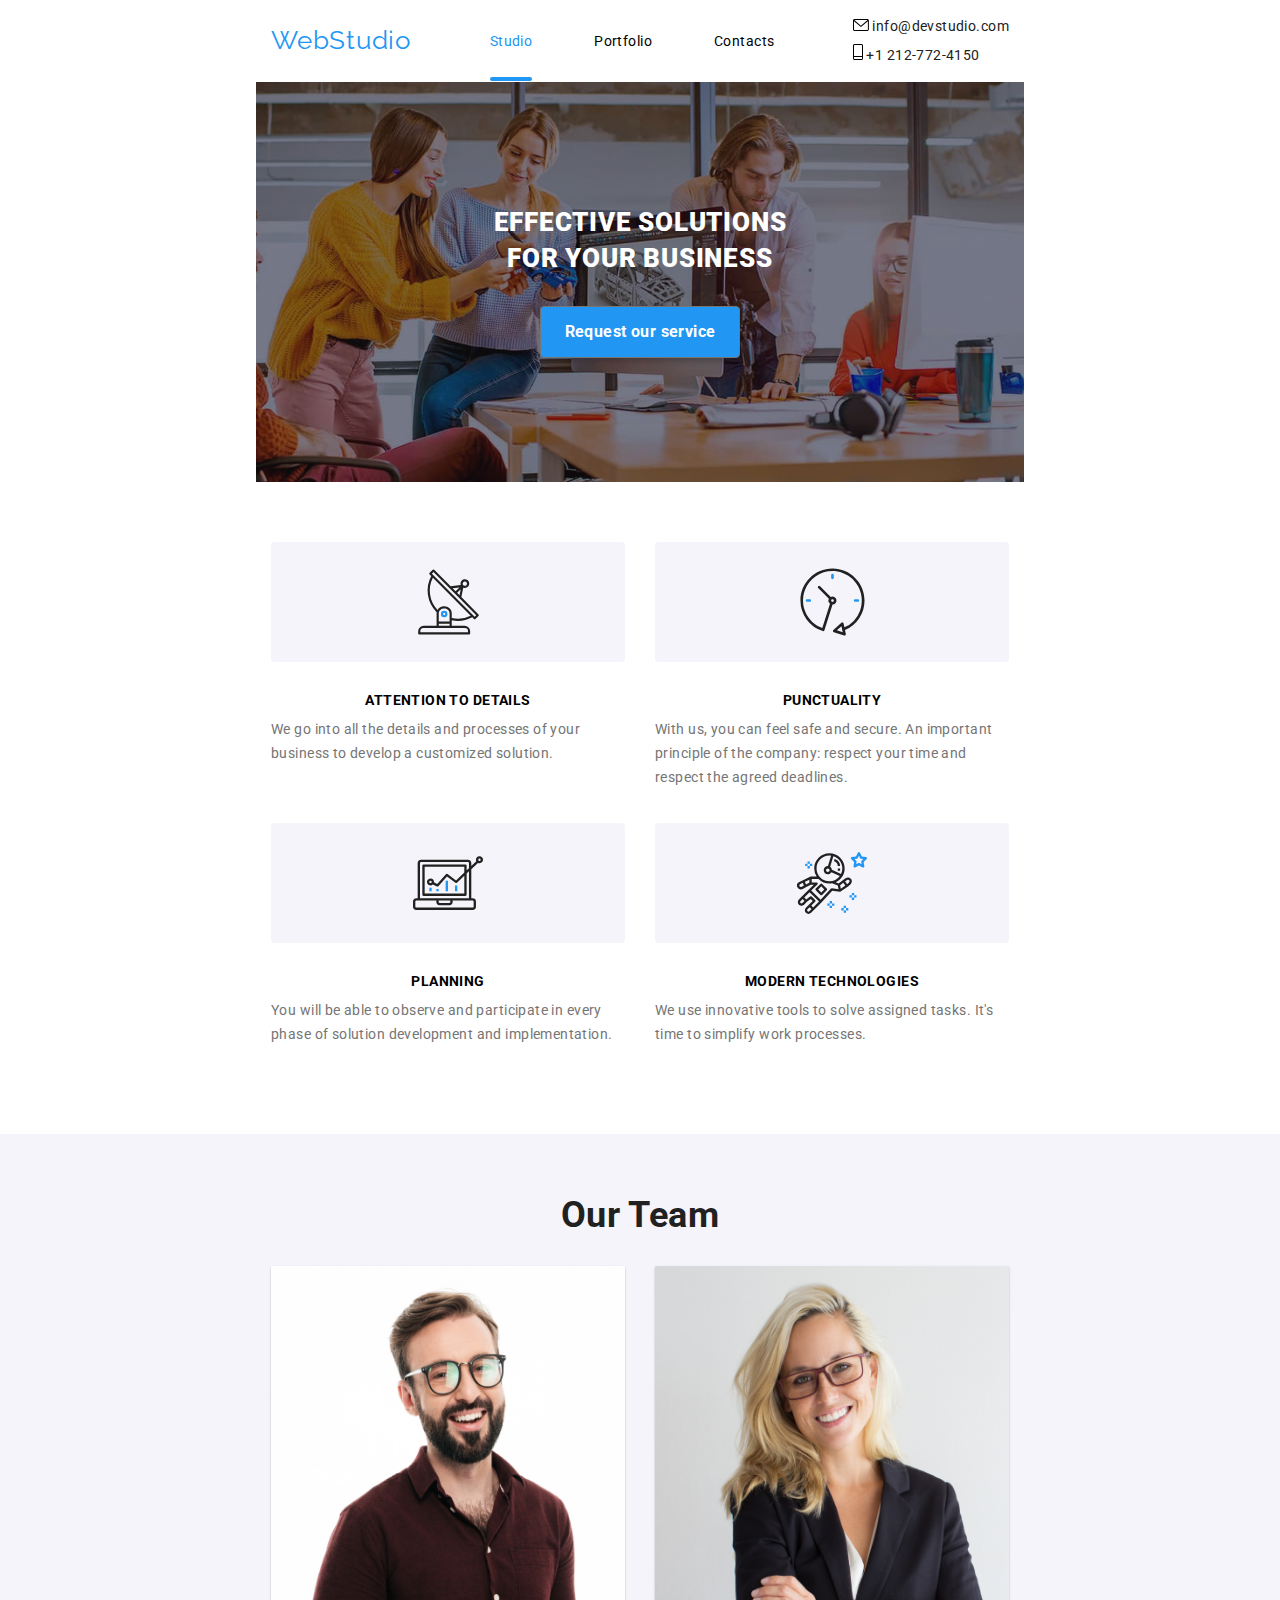
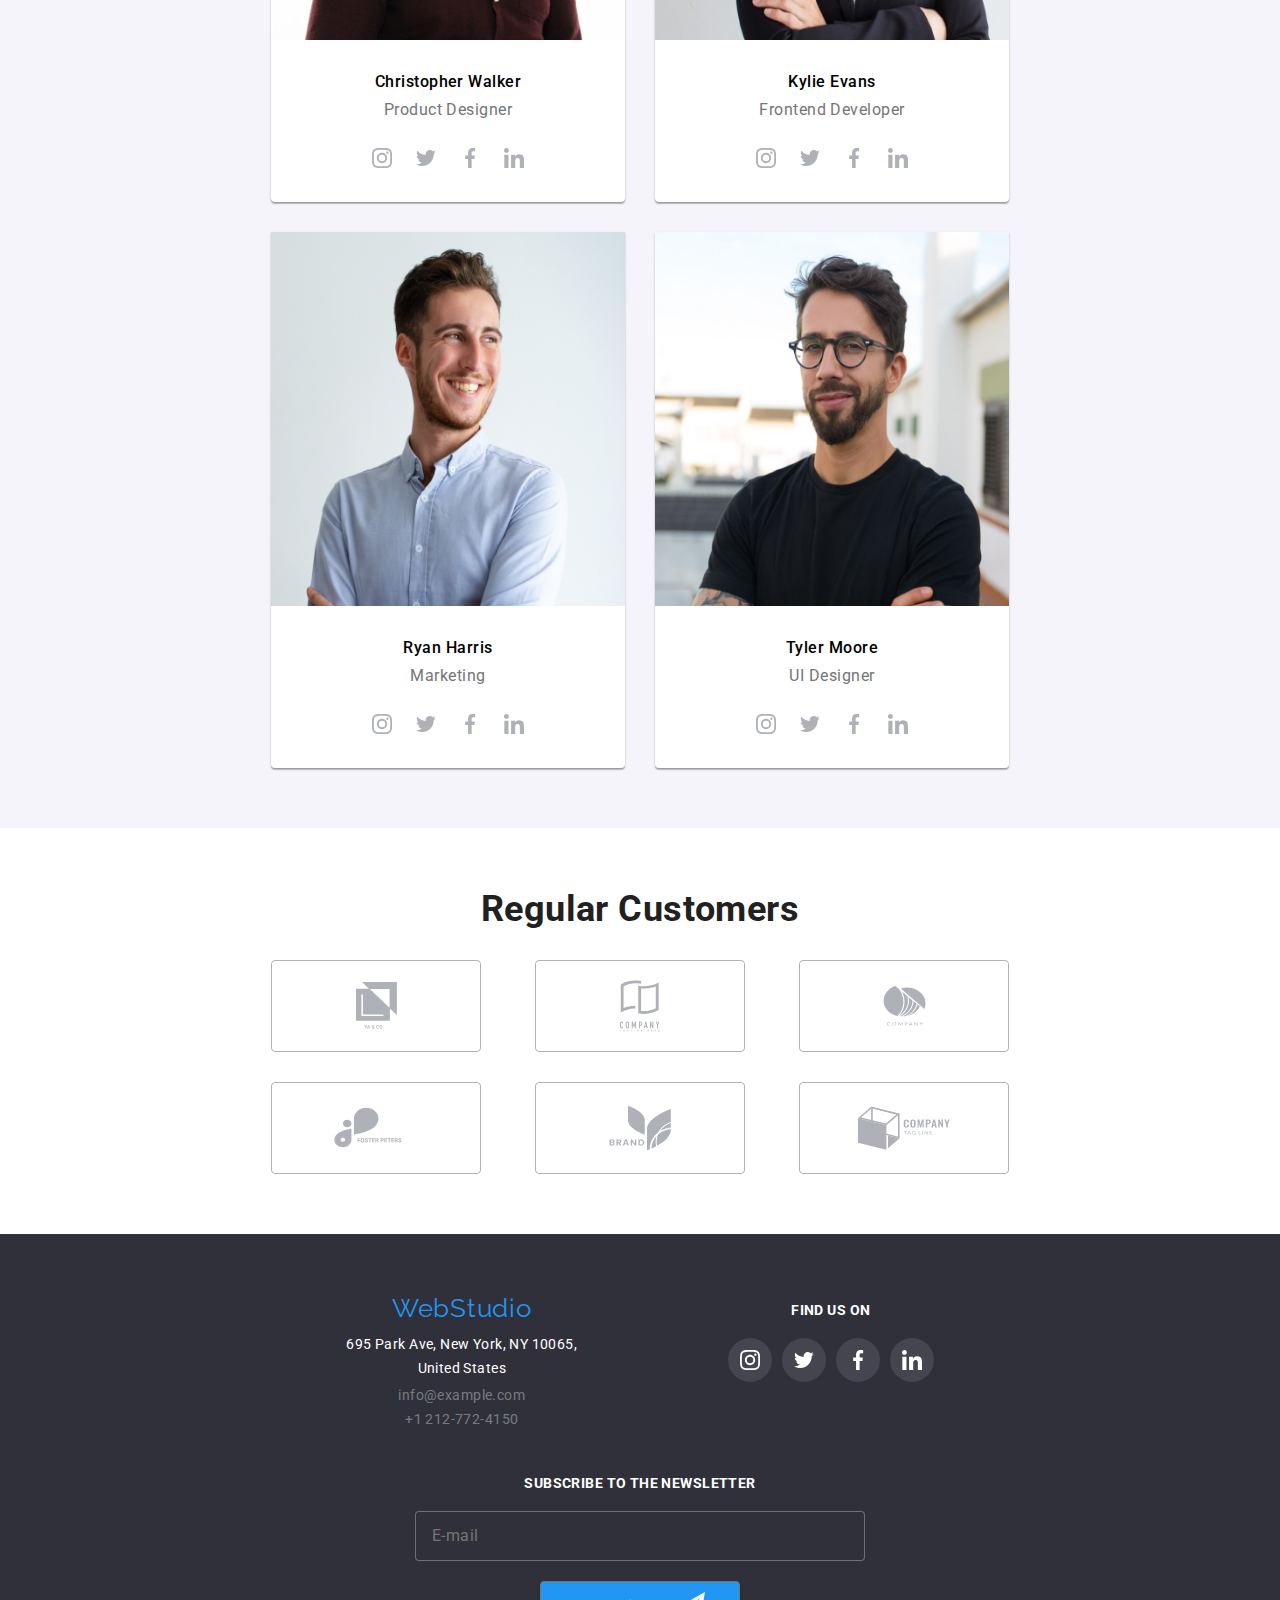
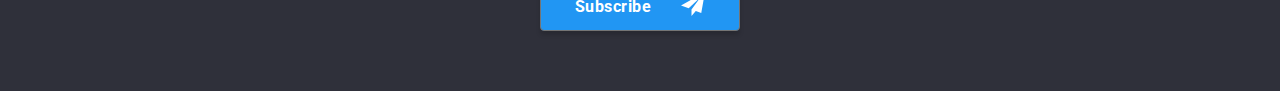
==== index.html @ 00c6bbb5 "logo fixing" ====
<!DOCTYPE html>
<html lang="en">
  <head>
    <meta charset="UTF-8" />
    <meta http-equiv="X-UA-Compatible" content="IE=edge" />
    <meta name="viewport" content="width=device-width, initial-scale=1.0" />
    <link rel="preconnect" href="https://fonts.googleapis.com" />
    <link rel="preconnect" href="https://fonts.gstatic.com" crossorigin />
    <link
      href="https://fonts.googleapis.com/css2?family=Raleway:wght@700&family=Roboto:wght@400;500;700;900&display=swap"
      rel="stylesheet"
    />
    <link rel="stylesheet" href="./css/main.min.css" />
    <title>WebStudio Layout</title>
  </head>
  <body>
    <header class="container">
      <nav class="nav">
        <a href="#" class="logo nav__logo">WebStudio</a>
        <ul class="nav__list">
          <li class="nav__item">
            <a href="" class="active nav__link">Studio</a>
          </li>
          <li class="nav__item">
            <a href="./portfolio.html" class="active-hrv nav__link"
              >Portfolio</a
            >
          </li>
          <li class="nav__item">
            <a href="" class="active-hrv nav__link">Contacts</a>
          </li>
        </ul>
        <ul class="nav__contacts">
          <li class="contacts__nav__item">
            <a class="nav__email-icon" href="mailto:info@devstudio.com">
              <svg class="icons-list" width="16" height="12">
                <use
                  href="./images/icons-sprite/icons-sprite.svg#envelope-icon"
                ></use>
              </svg>
              info@devstudio.com</a
            >
          </li>
          <li class="contacts__nav__item">
            <a class="nav__mobile-icon" href="tel:+1 212-772-4150">
              <svg class="icons-list" width="10" height="16">
                <use
                  href="./images/icons-sprite/icons-sprite.svg#mobile-icon"
                ></use>
              </svg>
              +1 212-772-4150</a
            >
          </li>
        </ul>
      </nav>
    </header>
    <main>
      <section class="hero">
        <div class="container">
          <h1 class="hero__title">EFFECTIVE SOLUTIONS FOR YOUR BUSINESS</h1>
          <button href="" class="button hero__button" data-open-modal-window>
            Request our service
          </button>
          <div class="backdrop is-hidden" data-backdrop>
            <div class="modal-window">
              <button class="closing-button" data-close-modal-window>
                <svg class="closing-icon">
                  <use
                    href="./images/icons-sprite/icons-sprite.svg#closing-icon"
                  ></use>
                </svg>
              </button>
              <form class="request-form">
                <h2 class="request-form__title">
                  Leave your information and we'll call you back
                </h2>
                <label for="" class="field-form">
                  <input
                    class="field-form__input"
                    type="text"
                    placeholder=" "
                  />
                  <span class="field-form__text">Name</span>
                  <svg class="field-form__icon name__form-icon">
                    <use
                      href="./images/icons-sprite/icons-sprite.svg#name-form-icon"
                    ></use>
                  </svg>
                </label>
                <label for="tel" class="field-form">
                  <input class="field-form__input" type="tel" placeholder=" " />
                  <span class="field-form__text">Telephone</span>
                  <svg class="field-form__icon phone__form-icon">
                    <use
                      href="./images/icons-sprite/icons-sprite.svg#phone-form-icon"
                    ></use>
                  </svg>
                </label>
                <label for="email" class="field-form">
                  <input
                    class="field-form__input"
                    type="email"
                    id="email"
                    placeholder=" "
                  />
                  <span class="field-form__text">E-mail</span>
                  <svg class="field-form__icon email__form-icon">
                    <use
                      href="./images/icons-sprite/icons-sprite.svg#email-form-icon"
                    ></use>
                  </svg>
                </label>
                <div class="field-form__textarea-block">
                  <label for="comments" class="field-form__text-comments"
                    >Comments</label
                  >
                  <textarea
                    class="field-form__textarea"
                    name="comments"
                    id="comments"
                    cols="30"
                    rows="8"
                    placeholder="Enter the text"
                  ></textarea>
                </div>

                <label for="agree-check" class="field-form flex-form">
                  <input
                    class="checkbox-form"
                    type="checkbox"
                    name="agree-check"
                    id="agree-check"
                  />
                  <span class="check__form-icon"></span>
                  <span class="checkbox-form__text"
                    >I agree with the newsletter and accept the Terms and
                    Conditions</span
                  >
                </label>
                <button type="submit" class="button button__d-block">
                  Send
                </button>
              </form>
            </div>
          </div>
        </div>
      </section>

      <!-- SOFT SKILLS SECTION -->

      <section class="container">
        <ul class="soft-skills-section">
          <li class="soft-skills__list-item">
            <div class="soft-skills__icons-div">
              <svg class="soft-skills__icons-list" width="65" height="70">
                <use
                  href="./images/icons-sprite/icons-sprite.svg#attention-to-details-icon"
                ></use>
              </svg>
            </div>
            <h2 class="soft-skills__title">ATTENTION TO DETAILS</h2>
            <p class="soft-skills__text">
              We go into all the details and processes of your business to
              develop a customized solution.
            </p>
          </li>
          <li class="soft-skills__list-item">
            <div class="soft-skills__icons-div">
              <svg class="soft-skills__icons-list" width="67" height="70">
                <use
                  href="./images/icons-sprite/icons-sprite.svg#punctuality-icon"
                ></use>
              </svg>
            </div>
            <h2 class="soft-skills__title">PUNCTUALITY</h2>
            <p class="soft-skills__text">
              With us, you can feel safe and secure. An important principle of
              the company: respect your time and respect the agreed deadlines.
            </p>
          </li>
          <li class="soft-skills__list-item">
            <div class="soft-skills__icons-div">
              <svg class="soft-skills__icons-list" width="70" height="70">
                <use
                  href="./images/icons-sprite/icons-sprite.svg#planning-icon"
                ></use>
              </svg>
            </div>
            <h2 class="soft-skills__title">PLANNING</h2>
            <p class="soft-skills__text">
              You will be able to observe and participate in every phase of
              solution development and implementation.
            </p>
          </li>
          <li class="soft-skills__list-item">
            <div class="soft-skills__icons-div">
              <svg class="soft-skills__icons-list" width="70" height="70">
                <use
                  href="./images/icons-sprite/icons-sprite.svg#modern-technologies-icon"
                ></use>
              </svg>
            </div>
            <h2 class="soft-skills__title">MODERN TECHNOLOGIES</h2>
            <p class="soft-skills__text">
              We use innovative tools to solve assigned tasks. It's time to
              simplify work processes.
            </p>
          </li>
        </ul>
        <h2 class="secondary-title what-we-do__title">What we do</h2>
        <ul class="what-we-do-list">
          <li>
            <div class="what-we-do-list__content">
              <img
                src="./images/what-we-do-1.jpg"
                alt="whatwedo-desktop-apps"
                width="370"
                height="294"
              />
              <p>Desktop Apps</p>
            </div>
          </li>
          <li>
            <div class="what-we-do-list__content">
              <img src="./images/what-we-do-2.jpg" alt="whatwedo-mobile-apps" />
              <p>Mobile Apps</p>
            </div>
          </li>
          <li>
            <div class="what-we-do-list__content">
              <img
                src="./images/what-we-do-3.jpg"
                alt="whatwedo--design-solutions"
              />
              <p>Design Solutions</p>
            </div>
          </li>
        </ul>
      </section>

      <!-- OUR TEAM SECTION  -->

      <section class="our-team">
        <div class="container">
          <h2 class="secondary-title gray-bg our-team__title">Our Team</h2>
          <ul class="our-team__list">
            <li class="our-team__person">
              <img
                class="our-team__img"
                src="./images/photo-1.jpg"
                alt="Product Designer"
                width="260"
                height="270"
              />
              <h2 class="our-team__name">Christopher Walker</h2>
              <p class="our-team__position">Product Designer</p>
              <ul class="team-social__icon-list">
                <li>
                  <a class="team-social__link" href="">
                    <svg class="team-social__icon" width="20" height="20">
                      <use
                        href="./images/icons-sprite/icons-sprite.svg#instagram-1"
                      ></use>
                    </svg>
                  </a>
                </li>
                <li>
                  <a class="team-social__link" href="">
                    <svg class="team-social__icon" width="20" height="20">
                      <use
                        href="./images/icons-sprite/icons-sprite.svg#twitter-1"
                      ></use>
                    </svg>
                  </a>
                </li>
                <li>
                  <a class="team-social__link" href="">
                    <svg class="team-social__icon" width="20" height="20">
                      <use
                        href="./images/icons-sprite/icons-sprite.svg#facebook-1"
                      ></use>
                    </svg>
                  </a>
                </li>
                <li>
                  <a class="team-social__link" href="">
                    <svg class="team-social__icon" width="20" height="20">
                      <use
                        href="./images/icons-sprite/icons-sprite.svg#linkedin-1"
                      ></use>
                    </svg>
                  </a>
                </li>
              </ul>
            </li>
            <li class="our-team__person">
              <img
                class="our-team__img"
                src="./images/photo-2.jpg"
                alt="Frontend Developer"
                width="260"
                height="270"
              />
              <h2 class="our-team__name">Kylie Evans</h2>
              <p class="our-team__position">Frontend Developer</p>
              <ul class="team-social__icon-list">
                <li>
                  <a class="team-social__link" href="">
                    <svg class="team-social__icon" width="20" height="20">
                      <use
                        href="./images/icons-sprite/icons-sprite.svg#instagram-1"
                      ></use>
                    </svg>
                  </a>
                </li>
                <li>
                  <a class="team-social__link" href="">
                    <svg class="team-social__icon" width="20" height="20">
                      <use
                        href="./images/icons-sprite/icons-sprite.svg#twitter-1"
                      ></use>
                    </svg>
                  </a>
                </li>
                <li>
                  <a class="team-social__link" href="">
                    <svg class="team-social__icon" width="20" height="20">
                      <use
                        href="./images/icons-sprite/icons-sprite.svg#facebook-1"
                      ></use>
                    </svg>
                  </a>
                </li>
                <li>
                  <a class="team-social__link" href="">
                    <svg class="team-social__icon" width="20" height="20">
                      <use
                        href="./images/icons-sprite/icons-sprite.svg#linkedin-1"
                      ></use>
                    </svg>
                  </a>
                </li>
              </ul>
            </li>
            <li class="our-team__person">
              <img
                class="our-team__img"
                src="./images/photo-3.jpg"
                alt="Marketing"
                width="260"
                height="270"
              />
              <h2 class="our-team__name">Ryan Harris</h2>
              <p class="our-team__position">Marketing</p>
              <ul class="team-social__icon-list">
                <li>
                  <a class="team-social__link" href="">
                    <svg class="team-social__icon" width="20" height="20">
                      <use
                        href="./images/icons-sprite/icons-sprite.svg#instagram-1"
                      ></use>
                    </svg>
                  </a>
                </li>
                <li>
                  <a class="team-social__link" href="">
                    <svg class="team-social__icon" width="20" height="20">
                      <use
                        href="./images/icons-sprite/icons-sprite.svg#twitter-1"
                      ></use>
                    </svg>
                  </a>
                </li>
                <li>
                  <a class="team-social__link" href="">
                    <svg class="team-social__icon" width="20" height="20">
                      <use
                        href="./images/icons-sprite/icons-sprite.svg#facebook-1"
                      ></use>
                    </svg>
                  </a>
                </li>
                <li>
                  <a class="team-social__link" href="">
                    <svg class="team-social__icon" width="20" height="20">
                      <use
                        href="./images/icons-sprite/icons-sprite.svg#linkedin-1"
                      ></use>
                    </svg>
                  </a>
                </li>
              </ul>
            </li>
            <li class="our-team__person">
              <img
                class="our-team__img"
                src="./images/photo-4.jpg"
                alt="UI Designer"
                width="260"
                height="270"
              />
              <h2 class="our-team__name">Tyler Moore</h2>
              <p class="our-team__position">UI Designer</p>
              <ul class="team-social__icon-list">
                <li>
                  <a class="team-social__link" href="">
                    <svg class="team-social__icon" width="20" height="20">
                      <use
                        href="./images/icons-sprite/icons-sprite.svg#instagram-1"
                      ></use>
                    </svg>
                  </a>
                </li>
                <li>
                  <a class="team-social__link" href="">
                    <svg class="team-social__icon" width="20" height="20">
                      <use
                        href="./images/icons-sprite/icons-sprite.svg#twitter-1"
                      ></use>
                    </svg>
                  </a>
                </li>
                <li>
                  <a class="team-social__link" href="">
                    <svg class="team-social__icon" width="20" height="20">
                      <use
                        href="./images/icons-sprite/icons-sprite.svg#facebook-1"
                      ></use>
                    </svg>
                  </a>
                </li>
                <li>
                  <a class="team-social__link" href="">
                    <svg class="team-social__icon" width="20" height="20">
                      <use
                        href="./images/icons-sprite/icons-sprite.svg#linkedin-1"
                      ></use>
                    </svg>
                  </a>
                </li>
              </ul>
            </li>
          </ul>
        </div>
      </section>

      <!-- REGULAR CUSTOMERS/CLIENT SECTION  -->

      <section class="regular-customers">
        <div class="container">
          <h2 class="secondary-title regular-customers__title">
            Regular Customers
          </h2>
          <ul class="regular-customers__list">
            <a class="regular-customers__link" href="">
              <li class="regular-customers__list-item">
                <svg class="regular-customers__icon" width="41" height="47">
                  <use
                    href="./images/icons-sprite/icons-sprite.svg#first-client"
                  ></use>
                </svg>
              </li>
            </a>
            <a class="regular-customers__link" href="">
              <li class="regular-customers__list-item">
                <svg class="regular-customers__icon" width="40" height="52">
                  <use
                    href="./images/icons-sprite/icons-sprite.svg#second-client"
                  ></use>
                </svg>
              </li>
            </a>
            <a class="regular-customers__link" href="">
              <li class="regular-customers__list-item">
                <svg class="regular-customers__icon" width="43" height="41">
                  <use
                    href="./images/icons-sprite/icons-sprite.svg#third-client"
                  ></use>
                </svg>
              </li>
            </a>
            <a class="regular-customers__link" href="">
              <li class="regular-customers__list-item">
                <svg class="regular-customers__icon" width="84" height="41">
                  <use
                    href="./images/icons-sprite/icons-sprite.svg#fourth-client"
                  ></use>
                </svg>
              </li>
            </a>
            <a class="regular-customers__link" href="">
              <li class="regular-customers__list-item">
                <svg class="regular-customers__icon" width="63" height="46">
                  <use
                    href="./images/icons-sprite/icons-sprite.svg#fifth-client"
                  ></use>
                </svg>
              </li>
            </a>
            <a class="regular-customers__link" href="">
              <li class="regular-customers__list-item">
                <svg class="regular-customers__icon" width="94" height="44">
                  <use
                    href="./images/icons-sprite/icons-sprite.svg#sixth-client"
                  ></use>
                </svg>
              </li>
            </a>
          </ul>
        </div>
      </section>
    </main>

    <!-- FOOTER -->

    <footer>
      <div class="container flex flex-align-items-center">
        <div class="contacts-block">
          <div class="footer-contacts">
            <div class="footer__logo">
              <a href="#" class="logo">WebStudio</a>
            </div>
            <a
              class="google-map-link"
              href="https://www.google.com/maps/place/695+Park+Ave,+New+York,+NY+10065,+%D0%A1%D0%BF%D0%BE%D0%BB%D1%83%D1%87%D0%B5%D0%BD%D1%96+%D0%A8%D1%82%D0%B0%D1%82%D0%B8+%D0%90%D0%BC%D0%B5%D1%80%D0%B8%D0%BA%D0%B8/@40.7689034,-73.9672196,17z/data=!4m13!1m7!3m6!1s0x89c258ebe8836e8f:0xa007c44e7c4aa0eb!2zNjk1IFBhcmsgQXZlLCBOZXcgWW9yaywgTlkgMTAwNjUsINCh0L_QvtC70YPRh9C10L3RliDQqNGC0LDRgtC4INCQ0LzQtdGA0LjQutC4!3b1!8m2!3d40.7688994!4d-73.9650256!3m4!1s0x89c258ebe8836e8f:0xa007c44e7c4aa0eb!8m2!3d40.7688994!4d-73.9650256"
              target="_blank"
              >695 Park Ave, New York, NY 10065, United States</a
            >
            <ul class="footer-contacts__list">
              <li>
                <a href="mailto:info@example.com" class="footer-contacts__item"
                  >info@example.com</a
                >
              </li>
              <li>
                <a href="tel:+1 212-772-4150" class="footer-contacts__item"
                  >+1 212-772-4150</a
                >
              </li>
            </ul>
          </div>
          <div class="footer-social">
            <h2 class="footer-title">Find us on</h2>
            <ul class="team-social__icon-list footer-social__icons-list">
              <li class="footer-social__icons-list__item">
                <a href="" class="team-social__link footer-social__icons-link">
                  <svg class="footer-social__icons" width="20" height="20">
                    <use
                      href="./images/icons-sprite/icons-sprite.svg#instagram-1"
                    ></use>
                  </svg>
                </a>
              </li>
              <li class="footer-social__icons-list__item">
                <a href="" class="team-social__link footer-social__icons-link">
                  <svg class="footer-social__icons" width="20" height="20">
                    <use
                      href="./images/icons-sprite/icons-sprite.svg#twitter-1"
                    ></use>
                  </svg>
                </a>
              </li>
              <li class="footer-social__icons-list__item">
                <a href="" class="team-social__link footer-social__icons-link">
                  <svg class="footer-social__icons" width="20" height="20">
                    <use
                      href="./images/icons-sprite/icons-sprite.svg#facebook-1"
                    ></use>
                  </svg>
                </a>
              </li>
              <li class="footer-social__icons-list__item">
                <a href="" class="team-social__link footer-social__icons-link">
                  <svg class="footer-social__icons" width="20" height="20">
                    <use
                      href="./images/icons-sprite/icons-sprite.svg#linkedin-1"
                    ></use>
                  </svg>
                </a>
              </li>
            </ul>
          </div>
        </div>
        <div class="footer-form">
          <h2 class="footer-title">Subscribe to the newsletter</h2>
          <form class="subscribe-form">
            <div class="footer__email-input-block">
              <input
                class="footer__email-input"
                type="email"
                name="email"
                id="footer-email"
                placeholder=" "
              />
              <label for="" class="footer__email-label">E-mail</label>
            </div>
            <button class="button footer-button">
              <span class="footer-button__label">Subscribe</span>
              <svg class="icon-send">
                <use
                  href="./images/icons-sprite/icons-sprite.svg#icon-send"
                ></use>
              </svg>
            </button>
          </form>
        </div>
      </div>
    </footer>

    <script>
      // script for the modal window activation/deactivation

      const refs = {
        openModalBtn: document.querySelector("[data-open-modal-window]"),
        closeModalBtn: document.querySelector("[data-close-modal-window]"),
        backdrop: document.querySelector("[data-backdrop]"),
      };

      refs.openModalBtn.addEventListener("click", toggleModal);
      refs.closeModalBtn.addEventListener("click", toggleModal);

      refs.backdrop.addEventListener("click", logBackdropClick);

      function toggleModal() {
        refs.backdrop.classList.toggle("is-hidden");
      }

      function logBackdropClick() {
        // console.log("This is the click into backdrop");
      }

      // script for the form processing tracking

      (() => {
        document
          .querySelector(".request-form")
          .addEventListener("submit", (e) => {
            e.preventDefault();

            new FormData(e.currentTarget).forEach((value, name) =>
              console.log(`${name}: ${value}`)
            );
          });
      })();
    </script>
  </body>
</html>
---- css/main.min.css ----
/*! modern-normalize v1.1.0 | MIT License | https://github.com/sindresorhus/modern-normalize */*,::after,::before{-webkit-box-sizing:border-box;box-sizing:border-box}html{-moz-tab-size:4;-o-tab-size:4;tab-size:4}html{line-height:1.15;-webkit-text-size-adjust:100%}body{margin:0}body{font-family:system-ui,-apple-system,"Segoe UI",Roboto,Helvetica,Arial,sans-serif,"Apple Color Emoji","Segoe UI Emoji"}hr{height:0;color:inherit}abbr[title]{-webkit-text-decoration:underline dotted;text-decoration:underline dotted}b,strong{font-weight:bolder}code,kbd,pre,samp{font-family:ui-monospace,SFMono-Regular,Consolas,"Liberation Mono",Menlo,monospace;font-size:1em}small{font-size:80%}sub,sup{font-size:75%;line-height:0;position:relative;vertical-align:baseline}sub{bottom:-0.25em}sup{top:-0.5em}table{text-indent:0;border-color:inherit}button,input,optgroup,select,textarea{font-family:inherit;font-size:100%;line-height:1.15;margin:0}button,select{text-transform:none}[type=button],[type=reset],[type=submit],button{-webkit-appearance:button}::-moz-focus-inner{border-style:none;padding:0}:-moz-focusring{outline:1px dotted ButtonText}:-moz-ui-invalid{box-shadow:none}legend{padding:0}progress{vertical-align:baseline}::-webkit-inner-spin-button,::-webkit-outer-spin-button{height:auto}[type=search]{-webkit-appearance:textfield;outline-offset:-2px}::-webkit-search-decoration{-webkit-appearance:none}::-webkit-file-upload-button{-webkit-appearance:button;font:inherit}summary{display:list-item}.container{margin:0 auto;padding:0 15px}@media screen and (min-width: 480px){.container{width:480px}}@media screen and (min-width: 768px){.container{width:768px}}@media screen and (min-width: 1440px){.container{width:1200px}}*{-webkit-box-sizing:border-box;box-sizing:border-box;margin:0;font-size:14px;font-family:Roboto,serif;background-color:#fff;letter-spacing:.03em}a{text-decoration:none;color:#212121}li{list-style:none}ul{padding-left:0}.margin-top{margin-top:94px}section .container{background-color:inherit}.secondary-title{text-align:center;color:#212121;font-family:Roboto,serif;font-size:36px;font-weight:700;line-height:1.1666;letter-spacing:.03rem;padding-top:60px;padding-bottom:30px}@media screen and (min-width: 1600px){.secondary-title{padding-top:94px;padding-bottom:50px}}.button{font-weight:700;letter-spacing:.03rem;color:#fff;font-size:16px;line-height:1.875;min-width:200px;background-color:#2196f3;padding:10px 20px;border:1px solid #757575;-webkit-box-shadow:0px 4px 4px rgba(0,0,0,.15);box-shadow:0px 4px 4px rgba(0,0,0,.15);-webkit-transition:1s ease;transition:1s ease;border-radius:4px;cursor:pointer}.button{font-weight:700;letter-spacing:.03rem;color:#fff;font-size:16px;line-height:1.875;min-width:200px;background-color:#2196f3;padding:10px 20px;border:1px solid #757575;-webkit-box-shadow:0px 4px 4px rgba(0,0,0,.15);box-shadow:0px 4px 4px rgba(0,0,0,.15);-webkit-transition:1s ease;transition:1s ease;border-radius:4px;cursor:pointer}.logo{display:block;font-size:26px;font-family:Raleway,serif;color:#2196f3}@media screen and (max-width: 480){.logo{max-width:480px}}@media screen and (min-width: 768px){.nav{display:-webkit-box;display:-ms-flexbox;display:flex;-webkit-box-pack:justify;-ms-flex-pack:justify;justify-content:space-between;-webkit-box-align:center;-ms-flex-align:center;align-items:center}}@media screen and (min-width: 768px){.nav__portfolio-page{border-bottom:1px solid #ececec;margin-bottom:60px}}@media screen and (min-width: 1440px){.nav__portfolio-page{margin-bottom:94px}}.nav__logo{padding:16px 0}@media screen and (min-width: 768px){.nav__logo{padding:26px 0}}@media screen and (min-width: 768px){.nav__list{padding:26px 0;display:-webkit-box;display:-ms-flexbox;display:flex}}@media screen and (min-width: 768px){.nav__item{margin-right:62px}.nav__item:last-child{margin-right:0}}@media screen and (min-width: 768px){.nav__link{padding:33px 0 32px 0}}@media screen and (min-width: 768px){.contacts__nav__item:last-child{margin-top:10px}}.active{color:#2196f3;position:relative}.active::after{content:"";position:absolute;bottom:0;left:0;width:100%;height:4px;border-radius:2px;background-color:#2196f3}.active-hrv{color:currentColor;-webkit-transition:color 250ms cubic-bezier(0.075, 0.82, 0.165, 1);transition:color 250ms cubic-bezier(0.075, 0.82, 0.165, 1);position:relative}.active-hrv:hover,.active-hrv:focus{color:#2196f3}.active-hrv::after{content:"";position:absolute;bottom:0;left:0;width:100%;height:4px;border-radius:2px;background-color:#2196f3;-webkit-transform:scaleX(0);transform:scaleX(0);-webkit-transition:-webkit-transform 250ms cubic-bezier(0.075, 0.82, 0.165, 1);transition:-webkit-transform 250ms cubic-bezier(0.075, 0.82, 0.165, 1);transition:transform 250ms cubic-bezier(0.075, 0.82, 0.165, 1);transition:transform 250ms cubic-bezier(0.075, 0.82, 0.165, 1), -webkit-transform 250ms cubic-bezier(0.075, 0.82, 0.165, 1)}.active-hrv:hover::after,.active-hrv:focus::after{-webkit-transform:scaleX(1);transform:scaleX(1)}.hero{position:relative;display:-webkit-box;display:-ms-flexbox;display:flex;-webkit-box-align:center;-ms-flex-align:center;align-items:center;text-align:center;width:100%;height:400px;max-width:480px;color:#fff;font-family:Roboto,serif;margin:0 auto;background-color:#2f303a;background-image:-webkit-gradient(linear, left top, left bottom, from(rgba(47, 48, 58, 0.2)), to(rgba(47, 48, 58, 0.2))),url("../images/hero-image.jpg");background-image:linear-gradient(rgba(47, 48, 58, 0.2), rgba(47, 48, 58, 0.2)),url("../images/hero-image.jpg");background-repeat:no-repeat;background-position:center;background-size:cover;margin-bottom:60px;padding:118px 0}@media screen and (min-width: 768px){.hero{margin-left:auto;margin-right:auto;background-size:cover;margin-bottom:60px;max-width:768px;height:400px}}@media screen and (min-width: 1440px){.hero{margin-bottom:94px;max-width:1600px;height:600px}}.hero>.container{display:-webkit-box;display:-ms-flexbox;display:flex;-webkit-box-align:center;-ms-flex-align:center;align-items:center;display:flex;background:rgba(0,0,0,0);-webkit-box-orient:vertical;-webkit-box-direction:normal;-ms-flex-direction:column;flex-direction:column}.hero__title{width:100%;background:rgba(0,0,0,0);margin:0;text-transform:uppercase;font-weight:900;font-size:26px;line-height:1.3636;padding:0 60px;margin-bottom:30px}@media screen and (min-width: 768px){.hero__title{padding:0 204px}}@media screen and (min-width: 1440px){.hero__title{font-size:44px;padding:0 270px}}.button{font-weight:700;letter-spacing:.03rem;color:#fff;font-size:16px;line-height:1.875;min-width:200px;background-color:#2196f3;padding:10px 20px;border:1px solid #757575;-webkit-box-shadow:0px 4px 4px rgba(0,0,0,.15);box-shadow:0px 4px 4px rgba(0,0,0,.15);-webkit-transition:1s ease;transition:1s ease;border-radius:4px;cursor:pointer;-webkit-box-sizing:border-box;box-sizing:border-box}.hero .button:hover{color:#2196f3;background-color:#fff}.backdrop{position:fixed;top:0;left:0;width:100%;height:100%;z-index:2;background-color:rgba(104,104,104,.5);opacity:1;-webkit-transition:opacity 250ms cubic-bezier(0.075, 0.82, 0.165, 1);transition:opacity 250ms cubic-bezier(0.075, 0.82, 0.165, 1)}.is-hidden{opacity:0;pointer-events:none;scroll-behavior:unset}.is-hidden .modal-window{-webkit-transform:translate(-50%, -50%) scale(0.8);transform:translate(-50%, -50%) scale(0.8)}.modal-window{position:absolute;top:50%;left:50%;-webkit-transform:translate(-50%, -50%);transform:translate(-50%, -50%);width:450px;height:609px;-webkit-box-shadow:0px 1px 3px rgba(0,0,0,.12),0px 1px 1px rgba(0,0,0,.14),0px 2px 1px rgba(0,0,0,.2);box-shadow:0px 1px 3px rgba(0,0,0,.12),0px 1px 1px rgba(0,0,0,.14),0px 2px 1px rgba(0,0,0,.2);border-radius:4px;-webkit-transform:translate(-50%, -50%) scale(1);transform:translate(-50%, -50%) scale(1);-webkit-transition:-webkit-transform 250ms cubic-bezier(0.075, 0.82, 0.165, 1);transition:-webkit-transform 250ms cubic-bezier(0.075, 0.82, 0.165, 1);transition:transform 250ms cubic-bezier(0.075, 0.82, 0.165, 1);transition:transform 250ms cubic-bezier(0.075, 0.82, 0.165, 1), -webkit-transform 250ms cubic-bezier(0.075, 0.82, 0.165, 1)}@media screen and (min-width: 1600px){.modal-window{width:528px;height:581px}}.closing-button{display:-webkit-box;display:-ms-flexbox;display:flex;-webkit-box-align:center;-ms-flex-align:center;align-items:center;-webkit-box-pack:center;-ms-flex-pack:center;justify-content:center;position:absolute;top:8px;right:8px;width:30px;height:30px;border-radius:50%;border:1px solid rgba(0,0,0,.1);cursor:pointer}.closing-button:hover{border:1px solid #2196f3}.closing-button:hover .closing-icon{fill:#2196f3}.closing-icon{margin:0;padding:0;width:11px;height:11px;fill:currentColor;background-repeat:no-repeat;cursor:pointer}.request-form{color:#757575;padding:0 40px;font-family:"Roboto";letter-spacing:.03em;font-style:normal}.request-form__title{font-weight:700;font-size:20px;line-height:1.15;text-align:center;color:#212121;margin-top:40px;margin-bottom:44px}@media screen and (min-width: 1600px){.request-form__title{margin-bottom:30px}}.field-form{position:relative}.field-form:focus-within .field-form__text{-webkit-transform:translate(-43px, -30px);transform:translate(-43px, -30px)}.field-form:hover .field-form__icon{fill:#2196f3}@media screen and (min-width: 1600px){.field-form{position:relative;margin:0 auto;padding:0;display:-webkit-box;display:-ms-flexbox;display:flex;-webkit-box-orient:vertical;-webkit-box-direction:normal;-ms-flex-direction:column;flex-direction:column;text-align:left}}.field-form__input,.field-form__textarea{width:370px;border:1px solid rgba(33,33,33,.2);border-radius:4px;margin-bottom:10px;padding:10px 20px;resize:none;-webkit-transition:outline 250ms linear;transition:outline 250ms linear}.field-form__input:hover,.field-form__input:focus,.field-form__textarea:hover,.field-form__textarea:focus{outline:1px solid #2196f3}.field-form__input{margin-bottom:28px;padding-left:42px}.field-form__input:not(:-moz-placeholder-shown)+.field-form__text{transform:translate(-43px, -30px)}.field-form__input:not(:-ms-input-placeholder)+.field-form__text{transform:translate(-43px, -30px)}.field-form__input:not(:placeholder-shown)+.field-form__text{-webkit-transform:translate(-43px, -30px);transform:translate(-43px, -30px)}.field-form__input:focus~.field-form__icon{fill:#2196f3}.field-form__textarea{height:120px;margin-bottom:0}.field-form__comments{position:absolute;top:-15%;left:0}.field-form__text{position:absolute;top:2%;left:42px;-webkit-transform:translate(0);transform:translate(0);-webkit-transition:-webkit-transform 250ms linear;transition:-webkit-transform 250ms linear;transition:transform 250ms linear;transition:transform 250ms linear, -webkit-transform 250ms linear;margin-bottom:4px;font-size:14px;line-height:1.16666;letter-spacing:.01em}.field-form__text-comments{position:absolute;top:-15%;left:0}.field-form__textarea-block{position:relative;margin-bottom:20px}.flex-form{display:-webkit-box;display:-ms-flexbox;display:flex;-webkit-box-orient:horizontal;-webkit-box-direction:normal;-ms-flex-direction:row;flex-direction:row}.checkbox-form{-webkit-appearance:none;-moz-appearance:none;appearance:none;width:1px;height:1px;margin:-1px;border:0;padding:0;clip:rect(0 0 0 0);overflow:hidden}.checkbox-form:checked+.check__form-icon{background-image:url("../images/icons-sprite/icon-check.svg");background-color:#2196f3;background-size:contain;border-radius:3px;border-color:#2196f3;background-origin:border-box}.check__form-icon{position:absolute;top:0;left:0;border:2px solid #000;width:16px;height:15px;fill:#000;border-radius:2px}.checkbox-form__text{margin-left:24px;font-size:12px;text-align:left}.button__d-block{display:block;margin:20px auto 40px auto}.field-form__icon{position:absolute;top:3%;left:15px;fill:#212121;-webkit-transition:fill 250ms linear;transition:fill 250ms linear}.name__form-icon{width:12px;height:12px}.phone__form-icon{width:13px;height:13px}.email__form-icon{width:15px;height:12px}.soft-skills-section{margin-right:0;margin-bottom:60px;font-size:14px}@media screen and (min-width: 768px){.soft-skills-section{display:-webkit-box;display:-ms-flexbox;display:flex;-webkit-box-orient:horizontal;-webkit-box-direction:normal;-ms-flex-direction:row;flex-direction:row;-ms-flex-wrap:wrap;flex-wrap:wrap;-webkit-box-pack:justify;-ms-flex-pack:justify;justify-content:space-between}}@media screen and (min-width: 1440px){.soft-skills-section{margin-bottom:94px}}@media screen and (min-width: 768px){.soft-skills__list-item{width:354px;height:251px;margin-bottom:30px}.soft-skills__list-item:nth-last-child(-n+2){margin-bottom:0}}@media screen and (min-width: 1440px){.soft-skills__list-item{width:270px;margin-bottom:0}}.soft-skills__icons-div{display:-webkit-box;display:-ms-flexbox;display:flex;-webkit-box-align:center;-ms-flex-align:center;align-items:center;-webkit-box-pack:center;-ms-flex-pack:center;justify-content:center;height:120px;max-width:480;margin-bottom:30px;text-align:center;background-color:#f5f4fa;border-radius:4px}.soft-skills__icons-list{background-color:rgba(0,0,0,0)}.soft-skills__title{text-align:center;padding-bottom:10px;font-weight:700;text-transform:uppercase}.soft-skills__text{color:#757575;line-height:1.7;margin-bottom:30px}.what-we-do-list{display:-webkit-box;display:-ms-flexbox;display:flex;position:relative;-webkit-box-pack:justify;-ms-flex-pack:justify;justify-content:space-between;z-index:1;margin-bottom:94px}.what-we-do-list__content{position:relative}.what-we-do-list-content p{position:absolute;left:0;bottom:0;width:100%;padding:27px 0;background:rgba(47,48,58,.8);text-align:center;text-transform:uppercase;color:#fff}@media screen and (max-width: 1600px){.what-we-do__title,.what-we-do-list{display:none}}.our-team{background-color:#f5f4fa;padding-bottom:60px}@media screen and (min-width: 1440px){.our-team{padding-bottom:94px}}.gray-bg{background-color:inherit}.our-team__list{background:inherit}@media screen and (min-width: 768px){.our-team__list{display:-webkit-box;display:-ms-flexbox;display:flex;-webkit-box-orient:horizontal;-webkit-box-direction:normal;-ms-flex-direction:row;flex-direction:row;-ms-flex-wrap:wrap;flex-wrap:wrap;-webkit-box-pack:justify;-ms-flex-pack:justify;justify-content:space-between}}.our-team__person{text-align:center;margin-bottom:30px;-webkit-box-shadow:0px 1px 3px rgba(0,0,0,.12),0px 1px 1px rgba(0,0,0,.14),0px 2px 1px rgba(0,0,0,.2);box-shadow:0px 1px 3px rgba(0,0,0,.12),0px 1px 1px rgba(0,0,0,.14),0px 2px 1px rgba(0,0,0,.2);border-radius:0px 0px 4px 4px}.our-team__person:last-child{margin-bottom:0}@media screen and (min-width: 768px){.our-team__person{width:354px;height:536px}.our-team__person:nth-last-child(-n+2){margin-bottom:0}}@media screen and (min-width: 1440px){.our-team__person{width:270px;height:428px;margin-bottom:0}}.our-team__title{padding-top:60px;padding-bottom:30px}.our-team__img{width:450px;height:460px;margin-bottom:30px}@media screen and (min-width: 768px){.our-team__img{width:354px;height:374px}}@media screen and (min-width: 1440px){.our-team__img{width:270px;height:260px}}.our-team__name{font-weight:500;margin-bottom:10px;font-size:16px}.our-team__position{font-weight:400;color:#757575;font-size:16px;padding-bottom:16px}.team-social__icon-list{width:100%;margin-bottom:30px;display:-webkit-inline-box;display:-ms-inline-flexbox;display:inline-flex;-webkit-box-pack:center;-ms-flex-pack:center;justify-content:center}.team-social__icon-list li{display:list-item}.team-social__link{-webkit-transition:250ms cubic-bezier(0.4, 0, 0.2, 1);transition:250ms cubic-bezier(0.4, 0, 0.2, 1);color:#afb1b8;display:-webkit-box;display:-ms-flexbox;display:flex;-webkit-box-pack:center;-ms-flex-pack:center;justify-content:center;-webkit-box-align:center;-ms-flex-align:center;align-items:center;width:44px;height:44px;border-radius:50%;outline:none}.team-social__link:hover,.team-social__link:focus{background-color:#2196f3}.team-social__link:hover .team-social__icon,.team-social__link:focus .team-social__icon{-webkit-transition:250ms cubic-bezier(0.4, 0, 0.2, 1);transition:250ms cubic-bezier(0.4, 0, 0.2, 1);background-color:#2196f3;fill:#fff}.team-social__icon{-webkit-transition:250ms cubic-bezier(0.4, 0, 0.2, 1);transition:250ms cubic-bezier(0.4, 0, 0.2, 1);fill:currentColor}@media screen and (min-width: 1440px){.regular-customers__title{padding-bottom:50px}}.regular-customers__list{display:-webkit-box;display:-ms-flexbox;display:flex;-webkit-box-pack:justify;-ms-flex-pack:justify;justify-content:space-between;-ms-flex-wrap:wrap;flex-wrap:wrap;margin-bottom:60px}@media screen and (min-width: 1440px){.regular-customers__list{margin-bottom:94px;-ms-flex-wrap:nowrap;flex-wrap:nowrap}}.regular-customers__link:nth-child(2n+1){margin-bottom:30px}.regular-customers__link:nth-last-child(-n+2){margin-bottom:0}@media screen and (min-width: 1440px){.regular-customers__link:nth-child(2n+1){margin-bottom:0}}.regular-customers__list-item{width:210px;height:92px;border:1px solid #afb1b8;border-radius:4px;display:-webkit-box;display:-ms-flexbox;display:flex;-webkit-box-pack:center;-ms-flex-pack:center;justify-content:center;-webkit-box-align:center;-ms-flex-align:center;align-items:center}.regular-customers__list-item:hover{border:1px solid #2196f3}@media screen and (min-width: 1440px){.regular-customers__list-item{width:170px;height:92px}.regular-customers__list-item:nth-child(2n+1){margin-bottom:0}}.regular-customers__icon{fill:#afb1b8;-webkit-transition:250ms cubic-bezier(0.4, 0, 0.2, 1);transition:250ms cubic-bezier(0.4, 0, 0.2, 1)}.regular-customers__link:hover .regular-customers__icon,.regular-customers__link:focus .regular-customers__icon{fill:#2196f3}footer,footer .container,footer a,footer p,footer ul,footer li,footer h2,.footer-social,.footer-social__icons,.footer-form,.subscribe-form,.footer__email-input,.footer__email-label,.footer__email-input-block{background-color:#2f303a}@media screen and (min-width: 1440px){footer{display:-webkit-box;display:-ms-flexbox;display:flex;-webkit-box-align:center;-ms-flex-align:center;align-items:center}}.footer-title{color:#fff;text-transform:uppercase;line-height:1.1428;margin-bottom:20px;text-align:center}@media screen and (min-width: 1440px){.footer-title{text-align:left}}.contacts-block{background-color:inherit}@media screen and (min-width: 768px){.contacts-block{display:-webkit-box;display:-ms-flexbox;display:flex;-ms-flex-pack:distribute;justify-content:space-around;-webkit-box-align:center;-ms-flex-align:center;align-items:center}}.footer-contacts{background-color:inherit}.footer-contacts:hover .google-map-link,.footer-contacts:focus .google-map-link{color:rgba(255,255,255,.8)}@media screen and (min-width: 768px){.footer-contacts{display:inline-block}}@media screen and (min-width: 1440px){.footer-contacts{text-align:left}}.footer__logo{display:block;padding-top:60px;background-color:#2f303a;padding-bottom:9px;text-align:center}@media screen and (min-width: 1440px){.footer__logo{text-align:left}}.google-map-link{display:block;color:#fff;line-height:1.714;width:231px;margin-left:auto;margin-right:auto;text-align:center;margin-bottom:6px}@media screen and (min-width: 1440px){.google-map-link{text-align:left}}.footer-contacts__list{display:block;margin-bottom:48px}.footer-contacts__item{display:block;color:#fff;opacity:.6;color:rgba(255,255,255,.6);-webkit-transition:250ms cubic-bezier(0.4, 0, 0.2, 1);transition:250ms cubic-bezier(0.4, 0, 0.2, 1);text-align:center;margin-bottom:8px}.footer-contacts__item:hover,.footer-contacts__item:focus{color:rgba(255,255,255,.8)}@media screen and (min-width: 1440px){.footer-contacts__item{text-align:left;margin-bottom:9px}}@media screen and (min-width: 768px){.footer-social{margin-bottom:25px}}.footer-social__icons-list{margin-bottom:60px}@media screen and (min-width: 768px){.footer-social__icons-list{margin-bottom:0}}.footer-social__icons{margin-bottom:0}.footer-social__icons-list__item{margin-right:10px}.footer-social__icons-list__item:last-child{margin-right:0}.footer-social__icons-link{background:rgba(255,255,255,.1)}.footer-social__icons{background-color:rgba(0,0,0,0);fill:#fff;margin-bottom:0}.subscribe-form{padding-bottom:60px}@media screen and (min-width: 1440px){.subscribe-form{display:-webkit-box;display:-ms-flexbox;display:flex;-webkit-box-align:center;-ms-flex-align:center;align-items:center;-webkit-box-pack:right;-ms-flex-pack:right;justify-content:right}}.footer__email-input-block{position:relative;margin-bottom:20px}@media screen and (min-width: 1440px){.footer__email-input-block{margin-bottom:0}}.footer__email-input{height:50px;width:450px;font-size:16px;border:1px solid rgba(255,255,255,.3);border-radius:4px;padding:15px;color:#fff}.footer__email-input:not(:-moz-placeholder-shown)+.footer__email-label{transform:translateY(-40px);color:#fff}.footer__email-input:not(:-ms-input-placeholder)+.footer__email-label{transform:translateY(-40px);color:#fff}.footer__email-input:focus+.footer__email-label,.footer__email-input:not(:placeholder-shown)+.footer__email-label{-webkit-transform:translateY(-40px);transform:translateY(-40px);color:#fff}@media screen and (min-width: 768px){.footer__email-input{display:block;margin:0 auto}.footer__email-input:not(:-moz-placeholder-shown)+.footer__email-label{transform:translateY(-40px);color:#fff}.footer__email-input:not(:-ms-input-placeholder)+.footer__email-label{transform:translateY(-40px);color:#fff}.footer__email-input:focus+.footer__email-label,.footer__email-input:not(:placeholder-shown)+.footer__email-label{-webkit-transform:translateY(-40px);transform:translateY(-40px);color:#fff}}@media screen and (min-width: 1440px){.footer__email-input{min-width:357px;margin-right:8px}.footer__email-input:not(:-moz-placeholder-shown)+.footer__email-label{transform:translateX(-75px)}.footer__email-input:not(:-ms-input-placeholder)+.footer__email-label{transform:translateX(-75px)}.footer__email-input:focus+.footer__email-label,.footer__email-input:not(:placeholder-shown)+.footer__email-label{-webkit-transform:translateX(-75px);transform:translateX(-75px)}}.footer__email-label{position:absolute;top:16px;left:16px;font-size:16px;color:#757575;-webkit-transition:color 250ms linear,-webkit-transform 250ms linear;transition:color 250ms linear,-webkit-transform 250ms linear;transition:transform 250ms linear,color 250ms linear;transition:transform 250ms linear,color 250ms linear,-webkit-transform 250ms linear}@media screen and (min-width: 768px){.footer__email-label{position:absolute;top:16px;left:161px}.footer__email-label:not(:-moz-placeholder-shown)+.footer__email-label{transform:translateY(-40px);color:#fff}.footer__email-label:not(:-ms-input-placeholder)+.footer__email-label{transform:translateY(-40px);color:#fff}.footer__email-label:focus+.footer__email-label,.footer__email-label:not(:placeholder-shown)+.footer__email-label{-webkit-transform:translateY(-40px);transform:translateY(-40px);color:#fff}}@media screen and (min-width: 1440px){.footer__email-label{top:16px;left:16px}}.footer-button{min-width:200px;height:50px;display:-webkit-box;display:-ms-flexbox;display:flex;-webkit-box-pack:center;-ms-flex-pack:center;justify-content:center;margin:0 auto}.footer-button:hover,.footer-button:focus{background-color:#f5f4fa;color:#2196f3}@media screen and (min-width: 1440px){.footer-button{margin:0}}.footer-button__label{background-color:rgba(0,0,0,0);font-size:16px;margin-right:30px}.icon-send{fill:#fff;width:24px;height:24px;background-color:rgba(0,0,0,0);-webkit-transition:fill 500ms linear;transition:fill 500ms linear}.portfolio__nav{display:-webkit-box;display:-ms-flexbox;display:flex;-webkit-box-orient:horizontal;-webkit-box-direction:normal;-ms-flex-direction:row;flex-direction:row;-ms-flex-wrap:wrap;flex-wrap:wrap;margin-bottom:40px}@media screen and (min-width: 768px){.portfolio__nav{-ms-flex-wrap:nowrap;flex-wrap:nowrap;-webkit-box-pack:center;-ms-flex-pack:center;justify-content:center;margin-bottom:30px}}@media screen and (min-width: 1439px){.portfolio__nav{display:-webkit-box;display:-ms-flexbox;display:flex;-ms-flex-wrap:nowrap;flex-wrap:nowrap;-webkit-box-pack:center;-ms-flex-pack:center;justify-content:center;margin-bottom:50px}}.portfolio__list{margin-right:8px;margin-bottom:15px;border:none}.portfolio__list:nth-last-child(-n+2){margin-bottom:0}@media screen and (min-width: 768px){.portfolio__list{margin-bottom:0}}@media screen and (min-width: 1439px){.portfolio__list{margin-bottom:0}}.active-button{color:#fff;font-size:16px;line-height:1.875;min-width:200px;background-color:#2196f3;padding:10px 20px}.unactive-button{background-color:#f5f4fa;border-radius:4px;-webkit-box-shadow:none;box-shadow:none;color:#212121;font-weight:500;border:none}.unactive-button:hover,.unactive-button:focus{color:#fff;font-size:16px;line-height:1.875;min-width:200px;background-color:#2196f3;padding:10px 20px;-webkit-box-shadow:0px 4px 4px rgba(0,0,0,.15);box-shadow:0px 4px 4px rgba(0,0,0,.15);-webkit-transition:.4s ease-out;transition:.4s ease-out}.portfolio__nav-button{padding:6px 0}.button-1{padding:6px 26px 6px 27px}.button-2{padding:6px 31px 6px 30px}.button-3{padding:6px 53px 6px 53px}.button-4{padding:6px 25px 6px 26px}.button-5{padding:6px 27px 6px 26px}@media screen and (min-width: 768px){.gallery__list{display:-webkit-box;display:-ms-flexbox;display:flex;-ms-flex-wrap:wrap;flex-wrap:wrap;-webkit-box-pack:justify;-ms-flex-pack:justify;justify-content:space-between;margin-bottom:60px}}@media screen and (min-width: 1440px){.gallery__list{display:-webkit-box;display:-ms-flexbox;display:flex;-webkit-box-pack:justify;-ms-flex-pack:justify;justify-content:space-between;-ms-flex-wrap:wrap;flex-wrap:wrap;margin-bottom:94px}}.gallery__list-item{width:450px;height:404px;margin-bottom:30px;-webkit-box-sizing:border-box;box-sizing:border-box;border:1px solid #eee;-webkit-box-shadow:0px 1px 1px rgba(0,0,0,.12),0px 4px 4px rgba(0,0,0,.06),1px 4px 6px rgba(0,0,0,.16);box-shadow:0px 1px 1px rgba(0,0,0,.12),0px 4px 4px rgba(0,0,0,.06),1px 4px 6px rgba(0,0,0,.16)}@media screen and (min-width: 768px){.gallery__list-item{width:354px}.gallery__list-item:nth-child(odd){margin-right:30px}.gallery__list-item:nth-last-child(-n+2){margin-bottom:0}}@media screen and (min-width: 1440px){.gallery__list-item{margin-bottom:30px;width:370px;height:404px}.gallery__list-item:nth-child(odd){margin-right:0}.gallery__list-item:nth-last-child(-n+3){margin-bottom:0}}.gallery__list-img{width:450px;height:294px;background-size:contain}@media screen and (min-width: 768px){.gallery__list-img{width:354px}}@media screen and (min-width: 1440px){.gallery__list-img{height:294px;width:370px}}.gallery__list-link{width:450px;display:block;position:relative;overflow:hidden;height:294px}.gallery__list-link:hover .overlay{-webkit-transform:translateY(0%);transform:translateY(0%)}@media screen and (min-width: 768px){.gallery__list-link{width:354px}}@media screen and (min-width: 1440px){.gallery__list-link{width:370px}}.gallery__list-title{font-weight:700;font-size:18px;line-height:2;letter-spacing:.06em;color:#212121;padding:20px 0 4px 24px}.gallery__list-text{font-weight:400;font-size:16px;line-height:1.875;letter-spacing:.03em;color:#757575;padding:0 0 18px 24px}.overlay{position:absolute;left:0;bottom:0;width:100%;height:100%;-webkit-transform:translateY(100%);transform:translateY(100%);-webkit-transition:-webkit-transform 250ms ease;transition:-webkit-transform 250ms ease;transition:transform 250ms ease;transition:transform 250ms ease, -webkit-transform 250ms ease;background-color:#2196f3;opacity:.9}.overlay__text{text-align:left;background-color:rgba(0,0,0,0);padding:63px 24px 0 24px;color:#fff}/*# sourceMappingURL=main.min.css.map */
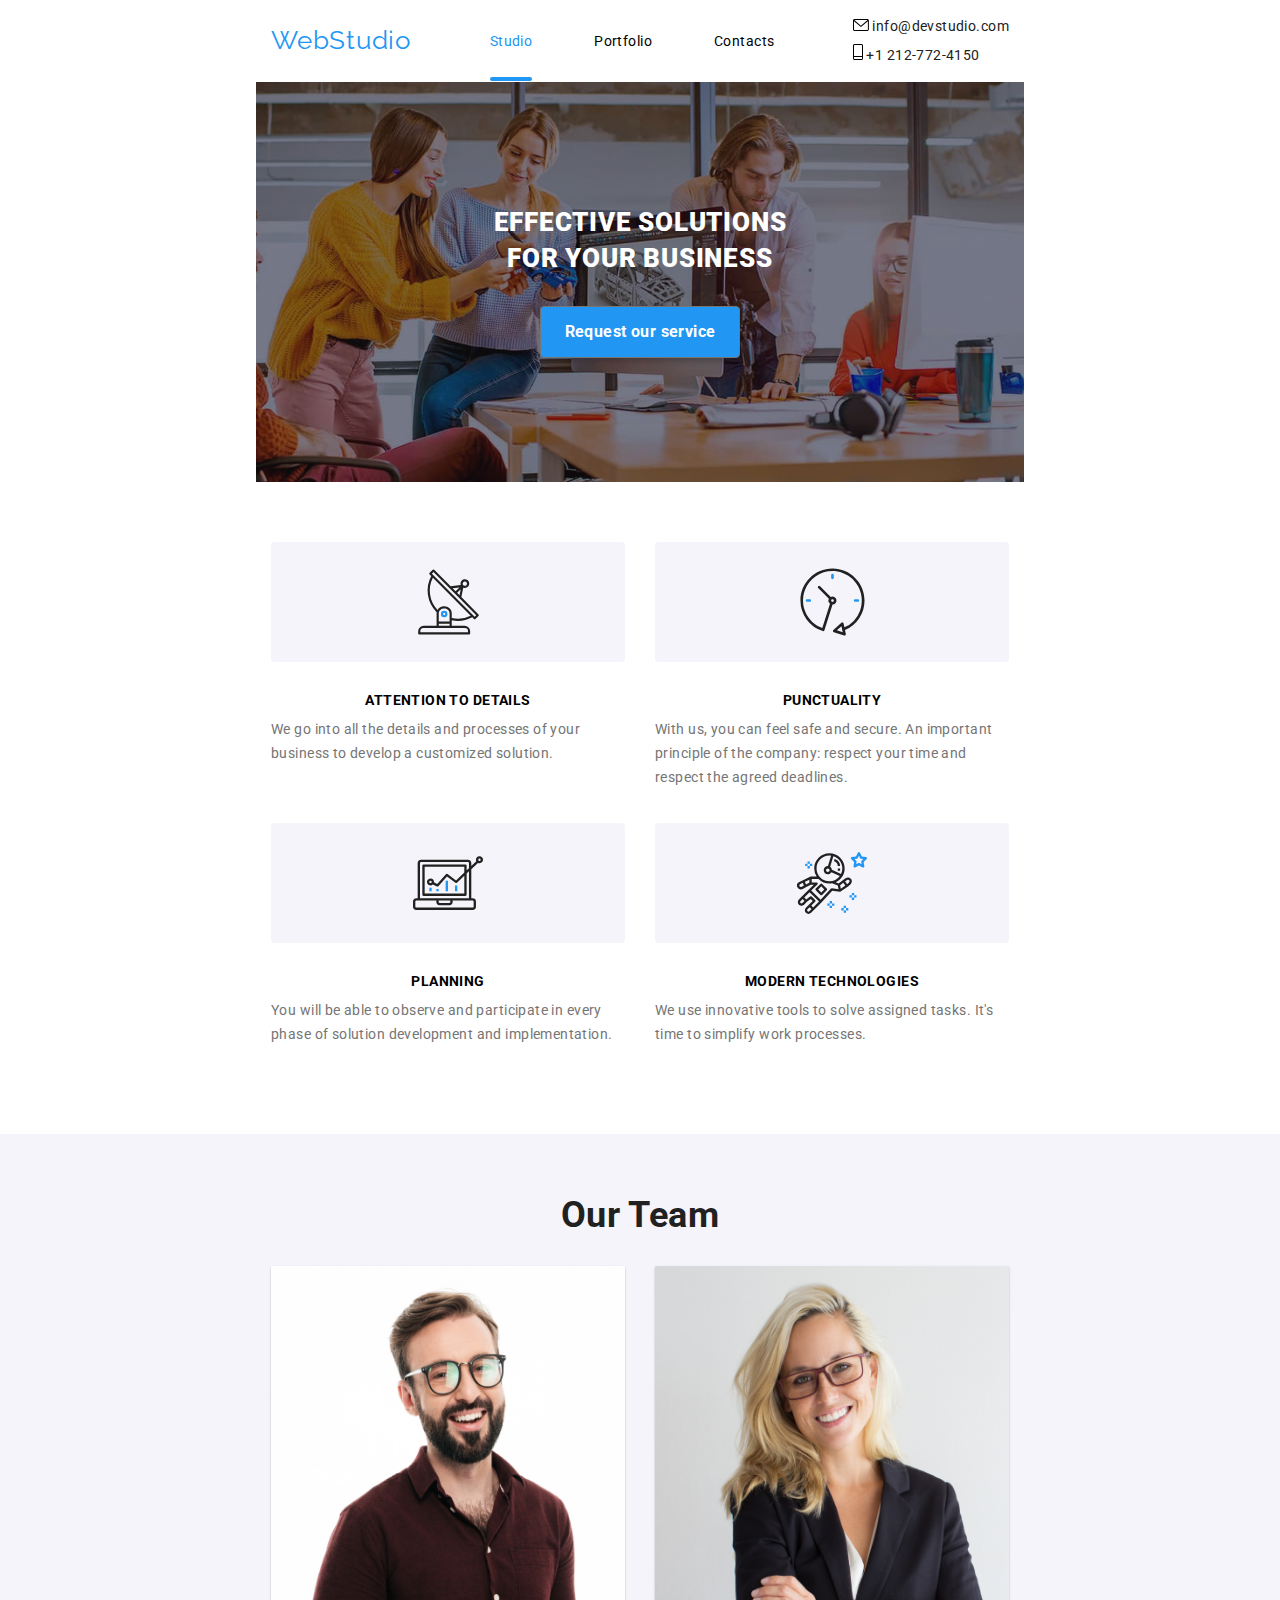
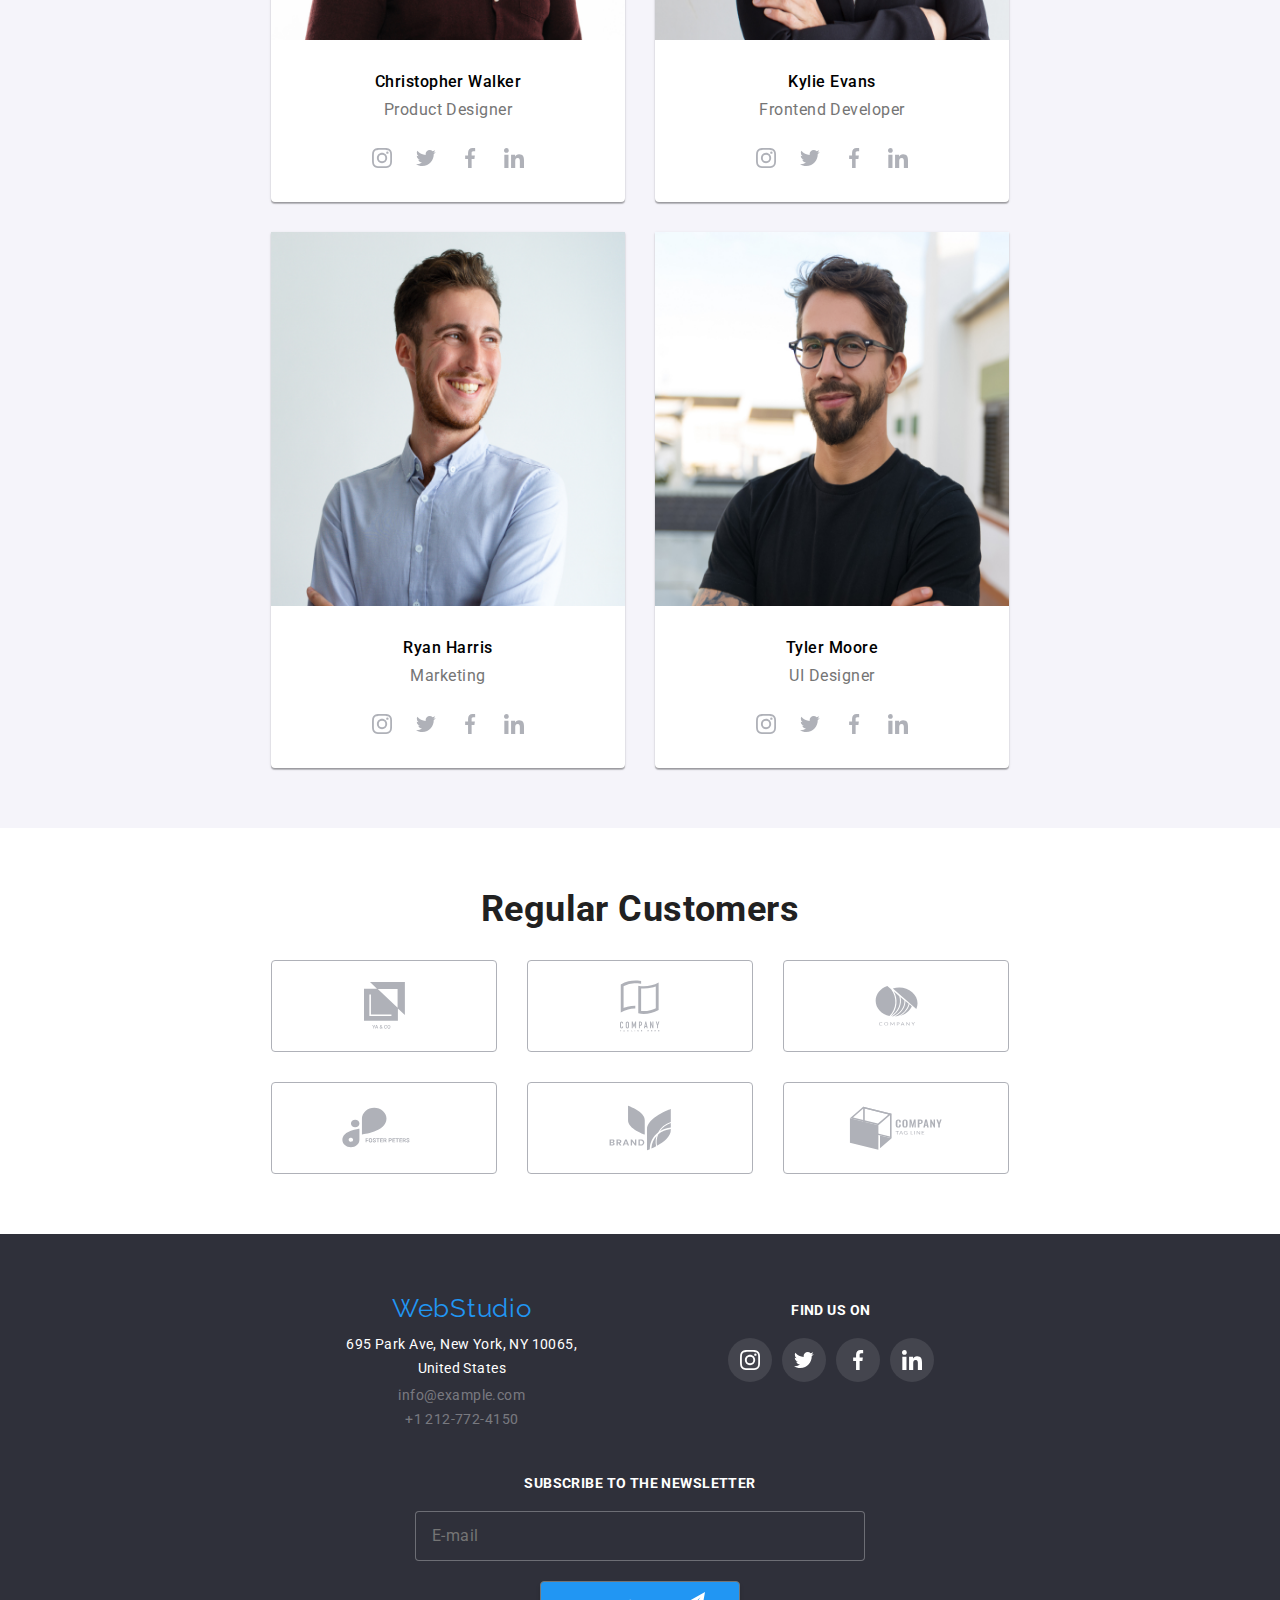
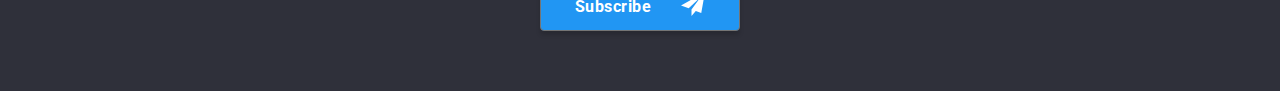
==== commit 27dbbabf: "totaly fixing nav-bat for all dimenstions" ====
--- a/index.html
+++ b/index.html
@@ -32,7 +32,7 @@
         </ul>
         <ul class="nav__contacts">
           <li class="contacts__nav__item">
-            <a class="nav__email-icon" href="mailto:info@devstudio.com">
+            <a class="nav__contacts-link" href="mailto:info@devstudio.com">
               <svg class="icons-list" width="16" height="12">
                 <use
                   href="./images/icons-sprite/icons-sprite.svg#envelope-icon"
@@ -42,7 +42,7 @@
             >
           </li>
           <li class="contacts__nav__item">
-            <a class="nav__mobile-icon" href="tel:+1 212-772-4150">
+            <a class="nav__contacts-link" href="tel:+1 212-772-4150">
               <svg class="icons-list" width="10" height="16">
                 <use
                   href="./images/icons-sprite/icons-sprite.svg#mobile-icon"
--- a/css/main.min.css
+++ b/css/main.min.css
@@ -1 +1 @@
-/*! modern-normalize v1.1.0 | MIT License | https://github.com/sindresorhus/modern-normalize */*,::after,::before{-webkit-box-sizing:border-box;box-sizing:border-box}html{-moz-tab-size:4;-o-tab-size:4;tab-size:4}html{line-height:1.15;-webkit-text-size-adjust:100%}body{margin:0}body{font-family:system-ui,-apple-system,"Segoe UI",Roboto,Helvetica,Arial,sans-serif,"Apple Color Emoji","Segoe UI Emoji"}hr{height:0;color:inherit}abbr[title]{-webkit-text-decoration:underline dotted;text-decoration:underline dotted}b,strong{font-weight:bolder}code,kbd,pre,samp{font-family:ui-monospace,SFMono-Regular,Consolas,"Liberation Mono",Menlo,monospace;font-size:1em}small{font-size:80%}sub,sup{font-size:75%;line-height:0;position:relative;vertical-align:baseline}sub{bottom:-0.25em}sup{top:-0.5em}table{text-indent:0;border-color:inherit}button,input,optgroup,select,textarea{font-family:inherit;font-size:100%;line-height:1.15;margin:0}button,select{text-transform:none}[type=button],[type=reset],[type=submit],button{-webkit-appearance:button}::-moz-focus-inner{border-style:none;padding:0}:-moz-focusring{outline:1px dotted ButtonText}:-moz-ui-invalid{box-shadow:none}legend{padding:0}progress{vertical-align:baseline}::-webkit-inner-spin-button,::-webkit-outer-spin-button{height:auto}[type=search]{-webkit-appearance:textfield;outline-offset:-2px}::-webkit-search-decoration{-webkit-appearance:none}::-webkit-file-upload-button{-webkit-appearance:button;font:inherit}summary{display:list-item}.container{margin:0 auto;padding:0 15px}@media screen and (min-width: 480px){.container{width:480px}}@media screen and (min-width: 768px){.container{width:768px}}@media screen and (min-width: 1440px){.container{width:1200px}}*{-webkit-box-sizing:border-box;box-sizing:border-box;margin:0;font-size:14px;font-family:Roboto,serif;background-color:#fff;letter-spacing:.03em}a{text-decoration:none;color:#212121}li{list-style:none}ul{padding-left:0}.margin-top{margin-top:94px}section .container{background-color:inherit}.secondary-title{text-align:center;color:#212121;font-family:Roboto,serif;font-size:36px;font-weight:700;line-height:1.1666;letter-spacing:.03rem;padding-top:60px;padding-bottom:30px}@media screen and (min-width: 1600px){.secondary-title{padding-top:94px;padding-bottom:50px}}.button{font-weight:700;letter-spacing:.03rem;color:#fff;font-size:16px;line-height:1.875;min-width:200px;background-color:#2196f3;padding:10px 20px;border:1px solid #757575;-webkit-box-shadow:0px 4px 4px rgba(0,0,0,.15);box-shadow:0px 4px 4px rgba(0,0,0,.15);-webkit-transition:1s ease;transition:1s ease;border-radius:4px;cursor:pointer}.button{font-weight:700;letter-spacing:.03rem;color:#fff;font-size:16px;line-height:1.875;min-width:200px;background-color:#2196f3;padding:10px 20px;border:1px solid #757575;-webkit-box-shadow:0px 4px 4px rgba(0,0,0,.15);box-shadow:0px 4px 4px rgba(0,0,0,.15);-webkit-transition:1s ease;transition:1s ease;border-radius:4px;cursor:pointer}.logo{display:block;font-size:26px;font-family:Raleway,serif;color:#2196f3}@media screen and (max-width: 480){.logo{max-width:480px}}@media screen and (min-width: 768px){.nav{display:-webkit-box;display:-ms-flexbox;display:flex;-webkit-box-pack:justify;-ms-flex-pack:justify;justify-content:space-between;-webkit-box-align:center;-ms-flex-align:center;align-items:center}}@media screen and (min-width: 768px){.nav__portfolio-page{border-bottom:1px solid #ececec;margin-bottom:60px}}@media screen and (min-width: 1440px){.nav__portfolio-page{margin-bottom:94px}}.nav__logo{padding:16px 0}@media screen and (min-width: 768px){.nav__logo{padding:26px 0}}@media screen and (min-width: 768px){.nav__list{padding:26px 0;display:-webkit-box;display:-ms-flexbox;display:flex}}@media screen and (min-width: 768px){.nav__item{margin-right:62px}.nav__item:last-child{margin-right:0}}@media screen and (min-width: 768px){.nav__link{padding:33px 0 32px 0}}@media screen and (min-width: 768px){.contacts__nav__item:last-child{margin-top:10px}}.active{color:#2196f3;position:relative}.active::after{content:"";position:absolute;bottom:0;left:0;width:100%;height:4px;border-radius:2px;background-color:#2196f3}.active-hrv{color:currentColor;-webkit-transition:color 250ms cubic-bezier(0.075, 0.82, 0.165, 1);transition:color 250ms cubic-bezier(0.075, 0.82, 0.165, 1);position:relative}.active-hrv:hover,.active-hrv:focus{color:#2196f3}.active-hrv::after{content:"";position:absolute;bottom:0;left:0;width:100%;height:4px;border-radius:2px;background-color:#2196f3;-webkit-transform:scaleX(0);transform:scaleX(0);-webkit-transition:-webkit-transform 250ms cubic-bezier(0.075, 0.82, 0.165, 1);transition:-webkit-transform 250ms cubic-bezier(0.075, 0.82, 0.165, 1);transition:transform 250ms cubic-bezier(0.075, 0.82, 0.165, 1);transition:transform 250ms cubic-bezier(0.075, 0.82, 0.165, 1), -webkit-transform 250ms cubic-bezier(0.075, 0.82, 0.165, 1)}.active-hrv:hover::after,.active-hrv:focus::after{-webkit-transform:scaleX(1);transform:scaleX(1)}.hero{position:relative;display:-webkit-box;display:-ms-flexbox;display:flex;-webkit-box-align:center;-ms-flex-align:center;align-items:center;text-align:center;width:100%;height:400px;max-width:480px;color:#fff;font-family:Roboto,serif;margin:0 auto;background-color:#2f303a;background-image:-webkit-gradient(linear, left top, left bottom, from(rgba(47, 48, 58, 0.2)), to(rgba(47, 48, 58, 0.2))),url("../images/hero-image.jpg");background-image:linear-gradient(rgba(47, 48, 58, 0.2), rgba(47, 48, 58, 0.2)),url("../images/hero-image.jpg");background-repeat:no-repeat;background-position:center;background-size:cover;margin-bottom:60px;padding:118px 0}@media screen and (min-width: 768px){.hero{margin-left:auto;margin-right:auto;background-size:cover;margin-bottom:60px;max-width:768px;height:400px}}@media screen and (min-width: 1440px){.hero{margin-bottom:94px;max-width:1600px;height:600px}}.hero>.container{display:-webkit-box;display:-ms-flexbox;display:flex;-webkit-box-align:center;-ms-flex-align:center;align-items:center;display:flex;background:rgba(0,0,0,0);-webkit-box-orient:vertical;-webkit-box-direction:normal;-ms-flex-direction:column;flex-direction:column}.hero__title{width:100%;background:rgba(0,0,0,0);margin:0;text-transform:uppercase;font-weight:900;font-size:26px;line-height:1.3636;padding:0 60px;margin-bottom:30px}@media screen and (min-width: 768px){.hero__title{padding:0 204px}}@media screen and (min-width: 1440px){.hero__title{font-size:44px;padding:0 270px}}.button{font-weight:700;letter-spacing:.03rem;color:#fff;font-size:16px;line-height:1.875;min-width:200px;background-color:#2196f3;padding:10px 20px;border:1px solid #757575;-webkit-box-shadow:0px 4px 4px rgba(0,0,0,.15);box-shadow:0px 4px 4px rgba(0,0,0,.15);-webkit-transition:1s ease;transition:1s ease;border-radius:4px;cursor:pointer;-webkit-box-sizing:border-box;box-sizing:border-box}.hero .button:hover{color:#2196f3;background-color:#fff}.backdrop{position:fixed;top:0;left:0;width:100%;height:100%;z-index:2;background-color:rgba(104,104,104,.5);opacity:1;-webkit-transition:opacity 250ms cubic-bezier(0.075, 0.82, 0.165, 1);transition:opacity 250ms cubic-bezier(0.075, 0.82, 0.165, 1)}.is-hidden{opacity:0;pointer-events:none;scroll-behavior:unset}.is-hidden .modal-window{-webkit-transform:translate(-50%, -50%) scale(0.8);transform:translate(-50%, -50%) scale(0.8)}.modal-window{position:absolute;top:50%;left:50%;-webkit-transform:translate(-50%, -50%);transform:translate(-50%, -50%);width:450px;height:609px;-webkit-box-shadow:0px 1px 3px rgba(0,0,0,.12),0px 1px 1px rgba(0,0,0,.14),0px 2px 1px rgba(0,0,0,.2);box-shadow:0px 1px 3px rgba(0,0,0,.12),0px 1px 1px rgba(0,0,0,.14),0px 2px 1px rgba(0,0,0,.2);border-radius:4px;-webkit-transform:translate(-50%, -50%) scale(1);transform:translate(-50%, -50%) scale(1);-webkit-transition:-webkit-transform 250ms cubic-bezier(0.075, 0.82, 0.165, 1);transition:-webkit-transform 250ms cubic-bezier(0.075, 0.82, 0.165, 1);transition:transform 250ms cubic-bezier(0.075, 0.82, 0.165, 1);transition:transform 250ms cubic-bezier(0.075, 0.82, 0.165, 1), -webkit-transform 250ms cubic-bezier(0.075, 0.82, 0.165, 1)}@media screen and (min-width: 1600px){.modal-window{width:528px;height:581px}}.closing-button{display:-webkit-box;display:-ms-flexbox;display:flex;-webkit-box-align:center;-ms-flex-align:center;align-items:center;-webkit-box-pack:center;-ms-flex-pack:center;justify-content:center;position:absolute;top:8px;right:8px;width:30px;height:30px;border-radius:50%;border:1px solid rgba(0,0,0,.1);cursor:pointer}.closing-button:hover{border:1px solid #2196f3}.closing-button:hover .closing-icon{fill:#2196f3}.closing-icon{margin:0;padding:0;width:11px;height:11px;fill:currentColor;background-repeat:no-repeat;cursor:pointer}.request-form{color:#757575;padding:0 40px;font-family:"Roboto";letter-spacing:.03em;font-style:normal}.request-form__title{font-weight:700;font-size:20px;line-height:1.15;text-align:center;color:#212121;margin-top:40px;margin-bottom:44px}@media screen and (min-width: 1600px){.request-form__title{margin-bottom:30px}}.field-form{position:relative}.field-form:focus-within .field-form__text{-webkit-transform:translate(-43px, -30px);transform:translate(-43px, -30px)}.field-form:hover .field-form__icon{fill:#2196f3}@media screen and (min-width: 1600px){.field-form{position:relative;margin:0 auto;padding:0;display:-webkit-box;display:-ms-flexbox;display:flex;-webkit-box-orient:vertical;-webkit-box-direction:normal;-ms-flex-direction:column;flex-direction:column;text-align:left}}.field-form__input,.field-form__textarea{width:370px;border:1px solid rgba(33,33,33,.2);border-radius:4px;margin-bottom:10px;padding:10px 20px;resize:none;-webkit-transition:outline 250ms linear;transition:outline 250ms linear}.field-form__input:hover,.field-form__input:focus,.field-form__textarea:hover,.field-form__textarea:focus{outline:1px solid #2196f3}.field-form__input{margin-bottom:28px;padding-left:42px}.field-form__input:not(:-moz-placeholder-shown)+.field-form__text{transform:translate(-43px, -30px)}.field-form__input:not(:-ms-input-placeholder)+.field-form__text{transform:translate(-43px, -30px)}.field-form__input:not(:placeholder-shown)+.field-form__text{-webkit-transform:translate(-43px, -30px);transform:translate(-43px, -30px)}.field-form__input:focus~.field-form__icon{fill:#2196f3}.field-form__textarea{height:120px;margin-bottom:0}.field-form__comments{position:absolute;top:-15%;left:0}.field-form__text{position:absolute;top:2%;left:42px;-webkit-transform:translate(0);transform:translate(0);-webkit-transition:-webkit-transform 250ms linear;transition:-webkit-transform 250ms linear;transition:transform 250ms linear;transition:transform 250ms linear, -webkit-transform 250ms linear;margin-bottom:4px;font-size:14px;line-height:1.16666;letter-spacing:.01em}.field-form__text-comments{position:absolute;top:-15%;left:0}.field-form__textarea-block{position:relative;margin-bottom:20px}.flex-form{display:-webkit-box;display:-ms-flexbox;display:flex;-webkit-box-orient:horizontal;-webkit-box-direction:normal;-ms-flex-direction:row;flex-direction:row}.checkbox-form{-webkit-appearance:none;-moz-appearance:none;appearance:none;width:1px;height:1px;margin:-1px;border:0;padding:0;clip:rect(0 0 0 0);overflow:hidden}.checkbox-form:checked+.check__form-icon{background-image:url("../images/icons-sprite/icon-check.svg");background-color:#2196f3;background-size:contain;border-radius:3px;border-color:#2196f3;background-origin:border-box}.check__form-icon{position:absolute;top:0;left:0;border:2px solid #000;width:16px;height:15px;fill:#000;border-radius:2px}.checkbox-form__text{margin-left:24px;font-size:12px;text-align:left}.button__d-block{display:block;margin:20px auto 40px auto}.field-form__icon{position:absolute;top:3%;left:15px;fill:#212121;-webkit-transition:fill 250ms linear;transition:fill 250ms linear}.name__form-icon{width:12px;height:12px}.phone__form-icon{width:13px;height:13px}.email__form-icon{width:15px;height:12px}.soft-skills-section{margin-right:0;margin-bottom:60px;font-size:14px}@media screen and (min-width: 768px){.soft-skills-section{display:-webkit-box;display:-ms-flexbox;display:flex;-webkit-box-orient:horizontal;-webkit-box-direction:normal;-ms-flex-direction:row;flex-direction:row;-ms-flex-wrap:wrap;flex-wrap:wrap;-webkit-box-pack:justify;-ms-flex-pack:justify;justify-content:space-between}}@media screen and (min-width: 1440px){.soft-skills-section{margin-bottom:94px}}@media screen and (min-width: 768px){.soft-skills__list-item{width:354px;height:251px;margin-bottom:30px}.soft-skills__list-item:nth-last-child(-n+2){margin-bottom:0}}@media screen and (min-width: 1440px){.soft-skills__list-item{width:270px;margin-bottom:0}}.soft-skills__icons-div{display:-webkit-box;display:-ms-flexbox;display:flex;-webkit-box-align:center;-ms-flex-align:center;align-items:center;-webkit-box-pack:center;-ms-flex-pack:center;justify-content:center;height:120px;max-width:480;margin-bottom:30px;text-align:center;background-color:#f5f4fa;border-radius:4px}.soft-skills__icons-list{background-color:rgba(0,0,0,0)}.soft-skills__title{text-align:center;padding-bottom:10px;font-weight:700;text-transform:uppercase}.soft-skills__text{color:#757575;line-height:1.7;margin-bottom:30px}.what-we-do-list{display:-webkit-box;display:-ms-flexbox;display:flex;position:relative;-webkit-box-pack:justify;-ms-flex-pack:justify;justify-content:space-between;z-index:1;margin-bottom:94px}.what-we-do-list__content{position:relative}.what-we-do-list-content p{position:absolute;left:0;bottom:0;width:100%;padding:27px 0;background:rgba(47,48,58,.8);text-align:center;text-transform:uppercase;color:#fff}@media screen and (max-width: 1600px){.what-we-do__title,.what-we-do-list{display:none}}.our-team{background-color:#f5f4fa;padding-bottom:60px}@media screen and (min-width: 1440px){.our-team{padding-bottom:94px}}.gray-bg{background-color:inherit}.our-team__list{background:inherit}@media screen and (min-width: 768px){.our-team__list{display:-webkit-box;display:-ms-flexbox;display:flex;-webkit-box-orient:horizontal;-webkit-box-direction:normal;-ms-flex-direction:row;flex-direction:row;-ms-flex-wrap:wrap;flex-wrap:wrap;-webkit-box-pack:justify;-ms-flex-pack:justify;justify-content:space-between}}.our-team__person{text-align:center;margin-bottom:30px;-webkit-box-shadow:0px 1px 3px rgba(0,0,0,.12),0px 1px 1px rgba(0,0,0,.14),0px 2px 1px rgba(0,0,0,.2);box-shadow:0px 1px 3px rgba(0,0,0,.12),0px 1px 1px rgba(0,0,0,.14),0px 2px 1px rgba(0,0,0,.2);border-radius:0px 0px 4px 4px}.our-team__person:last-child{margin-bottom:0}@media screen and (min-width: 768px){.our-team__person{width:354px;height:536px}.our-team__person:nth-last-child(-n+2){margin-bottom:0}}@media screen and (min-width: 1440px){.our-team__person{width:270px;height:428px;margin-bottom:0}}.our-team__title{padding-top:60px;padding-bottom:30px}.our-team__img{width:450px;height:460px;margin-bottom:30px}@media screen and (min-width: 768px){.our-team__img{width:354px;height:374px}}@media screen and (min-width: 1440px){.our-team__img{width:270px;height:260px}}.our-team__name{font-weight:500;margin-bottom:10px;font-size:16px}.our-team__position{font-weight:400;color:#757575;font-size:16px;padding-bottom:16px}.team-social__icon-list{width:100%;margin-bottom:30px;display:-webkit-inline-box;display:-ms-inline-flexbox;display:inline-flex;-webkit-box-pack:center;-ms-flex-pack:center;justify-content:center}.team-social__icon-list li{display:list-item}.team-social__link{-webkit-transition:250ms cubic-bezier(0.4, 0, 0.2, 1);transition:250ms cubic-bezier(0.4, 0, 0.2, 1);color:#afb1b8;display:-webkit-box;display:-ms-flexbox;display:flex;-webkit-box-pack:center;-ms-flex-pack:center;justify-content:center;-webkit-box-align:center;-ms-flex-align:center;align-items:center;width:44px;height:44px;border-radius:50%;outline:none}.team-social__link:hover,.team-social__link:focus{background-color:#2196f3}.team-social__link:hover .team-social__icon,.team-social__link:focus .team-social__icon{-webkit-transition:250ms cubic-bezier(0.4, 0, 0.2, 1);transition:250ms cubic-bezier(0.4, 0, 0.2, 1);background-color:#2196f3;fill:#fff}.team-social__icon{-webkit-transition:250ms cubic-bezier(0.4, 0, 0.2, 1);transition:250ms cubic-bezier(0.4, 0, 0.2, 1);fill:currentColor}@media screen and (min-width: 1440px){.regular-customers__title{padding-bottom:50px}}.regular-customers__list{display:-webkit-box;display:-ms-flexbox;display:flex;-webkit-box-pack:justify;-ms-flex-pack:justify;justify-content:space-between;-ms-flex-wrap:wrap;flex-wrap:wrap;margin-bottom:60px}@media screen and (min-width: 1440px){.regular-customers__list{margin-bottom:94px;-ms-flex-wrap:nowrap;flex-wrap:nowrap}}.regular-customers__link:nth-child(2n+1){margin-bottom:30px}.regular-customers__link:nth-last-child(-n+2){margin-bottom:0}@media screen and (min-width: 1440px){.regular-customers__link:nth-child(2n+1){margin-bottom:0}}.regular-customers__list-item{width:210px;height:92px;border:1px solid #afb1b8;border-radius:4px;display:-webkit-box;display:-ms-flexbox;display:flex;-webkit-box-pack:center;-ms-flex-pack:center;justify-content:center;-webkit-box-align:center;-ms-flex-align:center;align-items:center}.regular-customers__list-item:hover{border:1px solid #2196f3}@media screen and (min-width: 1440px){.regular-customers__list-item{width:170px;height:92px}.regular-customers__list-item:nth-child(2n+1){margin-bottom:0}}.regular-customers__icon{fill:#afb1b8;-webkit-transition:250ms cubic-bezier(0.4, 0, 0.2, 1);transition:250ms cubic-bezier(0.4, 0, 0.2, 1)}.regular-customers__link:hover .regular-customers__icon,.regular-customers__link:focus .regular-customers__icon{fill:#2196f3}footer,footer .container,footer a,footer p,footer ul,footer li,footer h2,.footer-social,.footer-social__icons,.footer-form,.subscribe-form,.footer__email-input,.footer__email-label,.footer__email-input-block{background-color:#2f303a}@media screen and (min-width: 1440px){footer{display:-webkit-box;display:-ms-flexbox;display:flex;-webkit-box-align:center;-ms-flex-align:center;align-items:center}}.footer-title{color:#fff;text-transform:uppercase;line-height:1.1428;margin-bottom:20px;text-align:center}@media screen and (min-width: 1440px){.footer-title{text-align:left}}.contacts-block{background-color:inherit}@media screen and (min-width: 768px){.contacts-block{display:-webkit-box;display:-ms-flexbox;display:flex;-ms-flex-pack:distribute;justify-content:space-around;-webkit-box-align:center;-ms-flex-align:center;align-items:center}}.footer-contacts{background-color:inherit}.footer-contacts:hover .google-map-link,.footer-contacts:focus .google-map-link{color:rgba(255,255,255,.8)}@media screen and (min-width: 768px){.footer-contacts{display:inline-block}}@media screen and (min-width: 1440px){.footer-contacts{text-align:left}}.footer__logo{display:block;padding-top:60px;background-color:#2f303a;padding-bottom:9px;text-align:center}@media screen and (min-width: 1440px){.footer__logo{text-align:left}}.google-map-link{display:block;color:#fff;line-height:1.714;width:231px;margin-left:auto;margin-right:auto;text-align:center;margin-bottom:6px}@media screen and (min-width: 1440px){.google-map-link{text-align:left}}.footer-contacts__list{display:block;margin-bottom:48px}.footer-contacts__item{display:block;color:#fff;opacity:.6;color:rgba(255,255,255,.6);-webkit-transition:250ms cubic-bezier(0.4, 0, 0.2, 1);transition:250ms cubic-bezier(0.4, 0, 0.2, 1);text-align:center;margin-bottom:8px}.footer-contacts__item:hover,.footer-contacts__item:focus{color:rgba(255,255,255,.8)}@media screen and (min-width: 1440px){.footer-contacts__item{text-align:left;margin-bottom:9px}}@media screen and (min-width: 768px){.footer-social{margin-bottom:25px}}.footer-social__icons-list{margin-bottom:60px}@media screen and (min-width: 768px){.footer-social__icons-list{margin-bottom:0}}.footer-social__icons{margin-bottom:0}.footer-social__icons-list__item{margin-right:10px}.footer-social__icons-list__item:last-child{margin-right:0}.footer-social__icons-link{background:rgba(255,255,255,.1)}.footer-social__icons{background-color:rgba(0,0,0,0);fill:#fff;margin-bottom:0}.subscribe-form{padding-bottom:60px}@media screen and (min-width: 1440px){.subscribe-form{display:-webkit-box;display:-ms-flexbox;display:flex;-webkit-box-align:center;-ms-flex-align:center;align-items:center;-webkit-box-pack:right;-ms-flex-pack:right;justify-content:right}}.footer__email-input-block{position:relative;margin-bottom:20px}@media screen and (min-width: 1440px){.footer__email-input-block{margin-bottom:0}}.footer__email-input{height:50px;width:450px;font-size:16px;border:1px solid rgba(255,255,255,.3);border-radius:4px;padding:15px;color:#fff}.footer__email-input:not(:-moz-placeholder-shown)+.footer__email-label{transform:translateY(-40px);color:#fff}.footer__email-input:not(:-ms-input-placeholder)+.footer__email-label{transform:translateY(-40px);color:#fff}.footer__email-input:focus+.footer__email-label,.footer__email-input:not(:placeholder-shown)+.footer__email-label{-webkit-transform:translateY(-40px);transform:translateY(-40px);color:#fff}@media screen and (min-width: 768px){.footer__email-input{display:block;margin:0 auto}.footer__email-input:not(:-moz-placeholder-shown)+.footer__email-label{transform:translateY(-40px);color:#fff}.footer__email-input:not(:-ms-input-placeholder)+.footer__email-label{transform:translateY(-40px);color:#fff}.footer__email-input:focus+.footer__email-label,.footer__email-input:not(:placeholder-shown)+.footer__email-label{-webkit-transform:translateY(-40px);transform:translateY(-40px);color:#fff}}@media screen and (min-width: 1440px){.footer__email-input{min-width:357px;margin-right:8px}.footer__email-input:not(:-moz-placeholder-shown)+.footer__email-label{transform:translateX(-75px)}.footer__email-input:not(:-ms-input-placeholder)+.footer__email-label{transform:translateX(-75px)}.footer__email-input:focus+.footer__email-label,.footer__email-input:not(:placeholder-shown)+.footer__email-label{-webkit-transform:translateX(-75px);transform:translateX(-75px)}}.footer__email-label{position:absolute;top:16px;left:16px;font-size:16px;color:#757575;-webkit-transition:color 250ms linear,-webkit-transform 250ms linear;transition:color 250ms linear,-webkit-transform 250ms linear;transition:transform 250ms linear,color 250ms linear;transition:transform 250ms linear,color 250ms linear,-webkit-transform 250ms linear}@media screen and (min-width: 768px){.footer__email-label{position:absolute;top:16px;left:161px}.footer__email-label:not(:-moz-placeholder-shown)+.footer__email-label{transform:translateY(-40px);color:#fff}.footer__email-label:not(:-ms-input-placeholder)+.footer__email-label{transform:translateY(-40px);color:#fff}.footer__email-label:focus+.footer__email-label,.footer__email-label:not(:placeholder-shown)+.footer__email-label{-webkit-transform:translateY(-40px);transform:translateY(-40px);color:#fff}}@media screen and (min-width: 1440px){.footer__email-label{top:16px;left:16px}}.footer-button{min-width:200px;height:50px;display:-webkit-box;display:-ms-flexbox;display:flex;-webkit-box-pack:center;-ms-flex-pack:center;justify-content:center;margin:0 auto}.footer-button:hover,.footer-button:focus{background-color:#f5f4fa;color:#2196f3}@media screen and (min-width: 1440px){.footer-button{margin:0}}.footer-button__label{background-color:rgba(0,0,0,0);font-size:16px;margin-right:30px}.icon-send{fill:#fff;width:24px;height:24px;background-color:rgba(0,0,0,0);-webkit-transition:fill 500ms linear;transition:fill 500ms linear}.portfolio__nav{display:-webkit-box;display:-ms-flexbox;display:flex;-webkit-box-orient:horizontal;-webkit-box-direction:normal;-ms-flex-direction:row;flex-direction:row;-ms-flex-wrap:wrap;flex-wrap:wrap;margin-bottom:40px}@media screen and (min-width: 768px){.portfolio__nav{-ms-flex-wrap:nowrap;flex-wrap:nowrap;-webkit-box-pack:center;-ms-flex-pack:center;justify-content:center;margin-bottom:30px}}@media screen and (min-width: 1439px){.portfolio__nav{display:-webkit-box;display:-ms-flexbox;display:flex;-ms-flex-wrap:nowrap;flex-wrap:nowrap;-webkit-box-pack:center;-ms-flex-pack:center;justify-content:center;margin-bottom:50px}}.portfolio__list{margin-right:8px;margin-bottom:15px;border:none}.portfolio__list:nth-last-child(-n+2){margin-bottom:0}@media screen and (min-width: 768px){.portfolio__list{margin-bottom:0}}@media screen and (min-width: 1439px){.portfolio__list{margin-bottom:0}}.active-button{color:#fff;font-size:16px;line-height:1.875;min-width:200px;background-color:#2196f3;padding:10px 20px}.unactive-button{background-color:#f5f4fa;border-radius:4px;-webkit-box-shadow:none;box-shadow:none;color:#212121;font-weight:500;border:none}.unactive-button:hover,.unactive-button:focus{color:#fff;font-size:16px;line-height:1.875;min-width:200px;background-color:#2196f3;padding:10px 20px;-webkit-box-shadow:0px 4px 4px rgba(0,0,0,.15);box-shadow:0px 4px 4px rgba(0,0,0,.15);-webkit-transition:.4s ease-out;transition:.4s ease-out}.portfolio__nav-button{padding:6px 0}.button-1{padding:6px 26px 6px 27px}.button-2{padding:6px 31px 6px 30px}.button-3{padding:6px 53px 6px 53px}.button-4{padding:6px 25px 6px 26px}.button-5{padding:6px 27px 6px 26px}@media screen and (min-width: 768px){.gallery__list{display:-webkit-box;display:-ms-flexbox;display:flex;-ms-flex-wrap:wrap;flex-wrap:wrap;-webkit-box-pack:justify;-ms-flex-pack:justify;justify-content:space-between;margin-bottom:60px}}@media screen and (min-width: 1440px){.gallery__list{display:-webkit-box;display:-ms-flexbox;display:flex;-webkit-box-pack:justify;-ms-flex-pack:justify;justify-content:space-between;-ms-flex-wrap:wrap;flex-wrap:wrap;margin-bottom:94px}}.gallery__list-item{width:450px;height:404px;margin-bottom:30px;-webkit-box-sizing:border-box;box-sizing:border-box;border:1px solid #eee;-webkit-box-shadow:0px 1px 1px rgba(0,0,0,.12),0px 4px 4px rgba(0,0,0,.06),1px 4px 6px rgba(0,0,0,.16);box-shadow:0px 1px 1px rgba(0,0,0,.12),0px 4px 4px rgba(0,0,0,.06),1px 4px 6px rgba(0,0,0,.16)}@media screen and (min-width: 768px){.gallery__list-item{width:354px}.gallery__list-item:nth-child(odd){margin-right:30px}.gallery__list-item:nth-last-child(-n+2){margin-bottom:0}}@media screen and (min-width: 1440px){.gallery__list-item{margin-bottom:30px;width:370px;height:404px}.gallery__list-item:nth-child(odd){margin-right:0}.gallery__list-item:nth-last-child(-n+3){margin-bottom:0}}.gallery__list-img{width:450px;height:294px;background-size:contain}@media screen and (min-width: 768px){.gallery__list-img{width:354px}}@media screen and (min-width: 1440px){.gallery__list-img{height:294px;width:370px}}.gallery__list-link{width:450px;display:block;position:relative;overflow:hidden;height:294px}.gallery__list-link:hover .overlay{-webkit-transform:translateY(0%);transform:translateY(0%)}@media screen and (min-width: 768px){.gallery__list-link{width:354px}}@media screen and (min-width: 1440px){.gallery__list-link{width:370px}}.gallery__list-title{font-weight:700;font-size:18px;line-height:2;letter-spacing:.06em;color:#212121;padding:20px 0 4px 24px}.gallery__list-text{font-weight:400;font-size:16px;line-height:1.875;letter-spacing:.03em;color:#757575;padding:0 0 18px 24px}.overlay{position:absolute;left:0;bottom:0;width:100%;height:100%;-webkit-transform:translateY(100%);transform:translateY(100%);-webkit-transition:-webkit-transform 250ms ease;transition:-webkit-transform 250ms ease;transition:transform 250ms ease;transition:transform 250ms ease, -webkit-transform 250ms ease;background-color:#2196f3;opacity:.9}.overlay__text{text-align:left;background-color:rgba(0,0,0,0);padding:63px 24px 0 24px;color:#fff}/*# sourceMappingURL=main.min.css.map */+/*! modern-normalize v1.1.0 | MIT License | https://github.com/sindresorhus/modern-normalize */*,::after,::before{-webkit-box-sizing:border-box;box-sizing:border-box}html{-moz-tab-size:4;-o-tab-size:4;tab-size:4}html{line-height:1.15;-webkit-text-size-adjust:100%}body{margin:0}body{font-family:system-ui,-apple-system,"Segoe UI",Roboto,Helvetica,Arial,sans-serif,"Apple Color Emoji","Segoe UI Emoji"}hr{height:0;color:inherit}abbr[title]{-webkit-text-decoration:underline dotted;text-decoration:underline dotted}b,strong{font-weight:bolder}code,kbd,pre,samp{font-family:ui-monospace,SFMono-Regular,Consolas,"Liberation Mono",Menlo,monospace;font-size:1em}small{font-size:80%}sub,sup{font-size:75%;line-height:0;position:relative;vertical-align:baseline}sub{bottom:-0.25em}sup{top:-0.5em}table{text-indent:0;border-color:inherit}button,input,optgroup,select,textarea{font-family:inherit;font-size:100%;line-height:1.15;margin:0}button,select{text-transform:none}[type=button],[type=reset],[type=submit],button{-webkit-appearance:button}::-moz-focus-inner{border-style:none;padding:0}:-moz-focusring{outline:1px dotted ButtonText}:-moz-ui-invalid{box-shadow:none}legend{padding:0}progress{vertical-align:baseline}::-webkit-inner-spin-button,::-webkit-outer-spin-button{height:auto}[type=search]{-webkit-appearance:textfield;outline-offset:-2px}::-webkit-search-decoration{-webkit-appearance:none}::-webkit-file-upload-button{-webkit-appearance:button;font:inherit}summary{display:list-item}.container{margin:0 auto;padding:0 15px}@media screen and (min-width: 480px){.container{width:480px}}@media screen and (min-width: 768px){.container{width:768px}}@media screen and (min-width: 1440px){.container{width:1200px}}*{-webkit-box-sizing:border-box;box-sizing:border-box;margin:0;font-size:14px;font-family:Roboto,serif;background-color:#fff;letter-spacing:.03em}a{text-decoration:none;color:#212121}li{list-style:none}ul{padding-left:0}.margin-top{margin-top:94px}section .container{background-color:inherit}.secondary-title{text-align:center;color:#212121;font-family:Roboto,serif;font-size:36px;font-weight:700;line-height:1.1666;letter-spacing:.03rem;padding-top:60px;padding-bottom:30px}@media screen and (min-width: 1600px){.secondary-title{padding-top:94px;padding-bottom:50px}}.button{font-weight:700;letter-spacing:.03rem;color:#fff;font-size:16px;line-height:1.875;min-width:200px;background-color:#2196f3;padding:10px 20px;border:1px solid #757575;-webkit-box-shadow:0px 4px 4px rgba(0,0,0,.15);box-shadow:0px 4px 4px rgba(0,0,0,.15);-webkit-transition:1s ease;transition:1s ease;border-radius:4px;cursor:pointer}.button{font-weight:700;letter-spacing:.03rem;color:#fff;font-size:16px;line-height:1.875;min-width:200px;background-color:#2196f3;padding:10px 20px;border:1px solid #757575;-webkit-box-shadow:0px 4px 4px rgba(0,0,0,.15);box-shadow:0px 4px 4px rgba(0,0,0,.15);-webkit-transition:1s ease;transition:1s ease;border-radius:4px;cursor:pointer}.logo{display:block;font-size:26px;font-family:Raleway,serif;color:#2196f3}@media screen and (max-width: 480){.logo{max-width:480px}}@media screen and (min-width: 768px){.nav{display:-webkit-box;display:-ms-flexbox;display:flex;-webkit-box-pack:justify;-ms-flex-pack:justify;justify-content:space-between;-webkit-box-align:center;-ms-flex-align:center;align-items:center}}@media screen and (min-width: 1440px){.nav{-webkit-box-pack:start;-ms-flex-pack:start;justify-content:flex-start}}@media screen and (min-width: 768px){.nav__portfolio-page{border-bottom:1px solid #ececec;margin-bottom:60px}}@media screen and (min-width: 1440px){.nav__portfolio-page{margin-bottom:94px}}.nav__logo{padding:16px 0}@media screen and (min-width: 768px){.nav__logo{padding:26px 0}}@media screen and (min-width: 768px){.nav__list{padding:26px 0;display:-webkit-box;display:-ms-flexbox;display:flex}}@media screen and (min-width: 1440px){.nav__list{margin-left:93px}}@media screen and (min-width: 768px){.nav__item{margin-right:62px}.nav__item:last-child{margin-right:0}}@media screen and (min-width: 768px){.nav__link{padding:33px 0 32px 0}}@media screen and (min-width: 1440px){.nav__contacts{display:-webkit-box;display:-ms-flexbox;display:flex;-webkit-box-align:center;-ms-flex-align:center;align-items:center;margin-left:auto}}@media screen and (min-width: 768px){.contacts__nav__item:hover,.contacts__nav__item:focus{color:#2196f3;fill:#2196f3}.contacts__nav__item:last-child{margin-top:10px}}@media screen and (min-width: 1440px){.contacts__nav__item:last-child{margin-top:0}}@media screen and (min-width: 768px){.nav__contacts-link:hover,.nav__contacts-link:focus{color:#2196f3;fill:#2196f3}}@media screen and (min-width: 1440px){.nav__contacts-link{display:-webkit-box;display:-ms-flexbox;display:flex;-webkit-box-align:center;-ms-flex-align:center;align-items:center;margin-left:0}.nav__contacts-link:last-child{margin-left:30px}}@media screen and (min-width: 1440px){.icons-list{margin-right:10px}}.active{color:#2196f3;position:relative}.active::after{content:"";position:absolute;bottom:0;left:0;width:100%;height:4px;border-radius:2px;background-color:#2196f3}.active-hrv{color:currentColor;-webkit-transition:color 250ms cubic-bezier(0.075, 0.82, 0.165, 1);transition:color 250ms cubic-bezier(0.075, 0.82, 0.165, 1);position:relative}.active-hrv:hover,.active-hrv:focus{color:#2196f3}.active-hrv::after{content:"";position:absolute;bottom:0;left:0;width:100%;height:4px;border-radius:2px;background-color:#2196f3;-webkit-transform:scaleX(0);transform:scaleX(0);-webkit-transition:-webkit-transform 250ms cubic-bezier(0.075, 0.82, 0.165, 1);transition:-webkit-transform 250ms cubic-bezier(0.075, 0.82, 0.165, 1);transition:transform 250ms cubic-bezier(0.075, 0.82, 0.165, 1);transition:transform 250ms cubic-bezier(0.075, 0.82, 0.165, 1), -webkit-transform 250ms cubic-bezier(0.075, 0.82, 0.165, 1)}.active-hrv:hover::after,.active-hrv:focus::after{-webkit-transform:scaleX(1);transform:scaleX(1)}.hero{position:relative;display:-webkit-box;display:-ms-flexbox;display:flex;-webkit-box-align:center;-ms-flex-align:center;align-items:center;text-align:center;width:100%;height:400px;max-width:480px;color:#fff;font-family:Roboto,serif;margin:0 auto;background-color:#2f303a;background-image:-webkit-gradient(linear, left top, left bottom, from(rgba(47, 48, 58, 0.2)), to(rgba(47, 48, 58, 0.2))),url("../images/hero-image.jpg");background-image:linear-gradient(rgba(47, 48, 58, 0.2), rgba(47, 48, 58, 0.2)),url("../images/hero-image.jpg");background-repeat:no-repeat;background-position:center;background-size:cover;margin-bottom:60px;padding:118px 0}@media screen and (min-width: 768px){.hero{margin-left:auto;margin-right:auto;background-size:cover;margin-bottom:60px;max-width:768px;height:400px}}@media screen and (min-width: 1440px){.hero{margin-bottom:94px;max-width:1600px;height:600px}}.hero>.container{display:-webkit-box;display:-ms-flexbox;display:flex;-webkit-box-align:center;-ms-flex-align:center;align-items:center;display:flex;background:rgba(0,0,0,0);-webkit-box-orient:vertical;-webkit-box-direction:normal;-ms-flex-direction:column;flex-direction:column}.hero__title{width:100%;background:rgba(0,0,0,0);margin:0;text-transform:uppercase;font-weight:900;font-size:26px;line-height:1.3636;padding:0 60px;margin-bottom:30px}@media screen and (min-width: 768px){.hero__title{padding:0 204px}}@media screen and (min-width: 1440px){.hero__title{font-size:44px;padding:0 270px}}.button{font-weight:700;letter-spacing:.03rem;color:#fff;font-size:16px;line-height:1.875;min-width:200px;background-color:#2196f3;padding:10px 20px;border:1px solid #757575;-webkit-box-shadow:0px 4px 4px rgba(0,0,0,.15);box-shadow:0px 4px 4px rgba(0,0,0,.15);-webkit-transition:1s ease;transition:1s ease;border-radius:4px;cursor:pointer;-webkit-box-sizing:border-box;box-sizing:border-box}.hero .button:hover{color:#2196f3;background-color:#fff}.backdrop{position:fixed;top:0;left:0;width:100%;height:100%;z-index:2;background-color:rgba(104,104,104,.5);opacity:1;-webkit-transition:opacity 250ms cubic-bezier(0.075, 0.82, 0.165, 1);transition:opacity 250ms cubic-bezier(0.075, 0.82, 0.165, 1)}.is-hidden{opacity:0;pointer-events:none;scroll-behavior:unset}.is-hidden .modal-window{-webkit-transform:translate(-50%, -50%) scale(0.8);transform:translate(-50%, -50%) scale(0.8)}.modal-window{position:absolute;top:50%;left:50%;-webkit-transform:translate(-50%, -50%);transform:translate(-50%, -50%);width:450px;height:609px;-webkit-box-shadow:0px 1px 3px rgba(0,0,0,.12),0px 1px 1px rgba(0,0,0,.14),0px 2px 1px rgba(0,0,0,.2);box-shadow:0px 1px 3px rgba(0,0,0,.12),0px 1px 1px rgba(0,0,0,.14),0px 2px 1px rgba(0,0,0,.2);border-radius:4px;-webkit-transform:translate(-50%, -50%) scale(1);transform:translate(-50%, -50%) scale(1);-webkit-transition:-webkit-transform 250ms cubic-bezier(0.075, 0.82, 0.165, 1);transition:-webkit-transform 250ms cubic-bezier(0.075, 0.82, 0.165, 1);transition:transform 250ms cubic-bezier(0.075, 0.82, 0.165, 1);transition:transform 250ms cubic-bezier(0.075, 0.82, 0.165, 1), -webkit-transform 250ms cubic-bezier(0.075, 0.82, 0.165, 1)}@media screen and (min-width: 1600px){.modal-window{width:528px;height:581px}}.closing-button{display:-webkit-box;display:-ms-flexbox;display:flex;-webkit-box-align:center;-ms-flex-align:center;align-items:center;-webkit-box-pack:center;-ms-flex-pack:center;justify-content:center;position:absolute;top:8px;right:8px;width:30px;height:30px;border-radius:50%;border:1px solid rgba(0,0,0,.1);cursor:pointer}.closing-button:hover{border:1px solid #2196f3}.closing-button:hover .closing-icon{fill:#2196f3}.closing-icon{margin:0;padding:0;width:11px;height:11px;fill:currentColor;background-repeat:no-repeat;cursor:pointer}.request-form{color:#757575;padding:0 40px;font-family:"Roboto";letter-spacing:.03em;font-style:normal}.request-form__title{font-weight:700;font-size:20px;line-height:1.15;text-align:center;color:#212121;margin-top:40px;margin-bottom:44px}@media screen and (min-width: 1600px){.request-form__title{margin-bottom:30px}}.field-form{position:relative}.field-form:focus-within .field-form__text{-webkit-transform:translate(-43px, -30px);transform:translate(-43px, -30px)}.field-form:hover .field-form__icon{fill:#2196f3}@media screen and (min-width: 1600px){.field-form{position:relative;margin:0 auto;padding:0;display:-webkit-box;display:-ms-flexbox;display:flex;-webkit-box-orient:vertical;-webkit-box-direction:normal;-ms-flex-direction:column;flex-direction:column;text-align:left}}.field-form__input,.field-form__textarea{width:370px;border:1px solid rgba(33,33,33,.2);border-radius:4px;margin-bottom:10px;padding:10px 20px;resize:none;-webkit-transition:outline 250ms linear;transition:outline 250ms linear}.field-form__input:hover,.field-form__input:focus,.field-form__textarea:hover,.field-form__textarea:focus{outline:1px solid #2196f3}.field-form__input{margin-bottom:28px;padding-left:42px}.field-form__input:not(:-moz-placeholder-shown)+.field-form__text{transform:translate(-43px, -30px)}.field-form__input:not(:-ms-input-placeholder)+.field-form__text{transform:translate(-43px, -30px)}.field-form__input:not(:placeholder-shown)+.field-form__text{-webkit-transform:translate(-43px, -30px);transform:translate(-43px, -30px)}.field-form__input:focus~.field-form__icon{fill:#2196f3}.field-form__textarea{height:120px;margin-bottom:0}.field-form__comments{position:absolute;top:-15%;left:0}.field-form__text{position:absolute;top:2%;left:42px;-webkit-transform:translate(0);transform:translate(0);-webkit-transition:-webkit-transform 250ms linear;transition:-webkit-transform 250ms linear;transition:transform 250ms linear;transition:transform 250ms linear, -webkit-transform 250ms linear;margin-bottom:4px;font-size:14px;line-height:1.16666;letter-spacing:.01em}.field-form__text-comments{position:absolute;top:-15%;left:0}.field-form__textarea-block{position:relative;margin-bottom:20px}.flex-form{display:-webkit-box;display:-ms-flexbox;display:flex;-webkit-box-orient:horizontal;-webkit-box-direction:normal;-ms-flex-direction:row;flex-direction:row}.checkbox-form{-webkit-appearance:none;-moz-appearance:none;appearance:none;width:1px;height:1px;margin:-1px;border:0;padding:0;clip:rect(0 0 0 0);overflow:hidden}.checkbox-form:checked+.check__form-icon{background-image:url("../images/icons-sprite/icon-check.svg");background-color:#2196f3;background-size:contain;border-radius:3px;border-color:#2196f3;background-origin:border-box}.check__form-icon{position:absolute;top:0;left:0;border:2px solid #000;width:16px;height:15px;fill:#000;border-radius:2px}.checkbox-form__text{margin-left:24px;font-size:12px;text-align:left}.button__d-block{display:block;margin:20px auto 40px auto}.field-form__icon{position:absolute;top:3%;left:15px;fill:#212121;-webkit-transition:fill 250ms linear;transition:fill 250ms linear}.name__form-icon{width:12px;height:12px}.phone__form-icon{width:13px;height:13px}.email__form-icon{width:15px;height:12px}.soft-skills-section{margin-right:0;margin-bottom:60px;font-size:14px}@media screen and (min-width: 768px){.soft-skills-section{display:-webkit-box;display:-ms-flexbox;display:flex;-webkit-box-orient:horizontal;-webkit-box-direction:normal;-ms-flex-direction:row;flex-direction:row;-ms-flex-wrap:wrap;flex-wrap:wrap;-webkit-box-pack:justify;-ms-flex-pack:justify;justify-content:space-between}}@media screen and (min-width: 1440px){.soft-skills-section{margin-bottom:94px}}@media screen and (min-width: 768px){.soft-skills__list-item{width:354px;height:251px;margin-bottom:30px}.soft-skills__list-item:nth-last-child(-n+2){margin-bottom:0}}@media screen and (min-width: 1440px){.soft-skills__list-item{width:270px;margin-bottom:0}}.soft-skills__icons-div{display:-webkit-box;display:-ms-flexbox;display:flex;-webkit-box-align:center;-ms-flex-align:center;align-items:center;-webkit-box-pack:center;-ms-flex-pack:center;justify-content:center;height:120px;max-width:480;margin-bottom:30px;text-align:center;background-color:#f5f4fa;border-radius:4px}.soft-skills__icons-list{background-color:rgba(0,0,0,0)}.soft-skills__title{text-align:center;padding-bottom:10px;font-weight:700;text-transform:uppercase}.soft-skills__text{color:#757575;line-height:1.7;margin-bottom:30px}.what-we-do-list{display:-webkit-box;display:-ms-flexbox;display:flex;position:relative;-webkit-box-pack:justify;-ms-flex-pack:justify;justify-content:space-between;z-index:1;margin-bottom:94px}.what-we-do-list__content{position:relative}.what-we-do-list-content p{position:absolute;left:0;bottom:0;width:100%;padding:27px 0;background:rgba(47,48,58,.8);text-align:center;text-transform:uppercase;color:#fff}@media screen and (max-width: 1600px){.what-we-do__title,.what-we-do-list{display:none}}.our-team{background-color:#f5f4fa;padding-bottom:60px}@media screen and (min-width: 1440px){.our-team{padding-bottom:94px}}.gray-bg{background-color:inherit}.our-team__list{background:inherit}@media screen and (min-width: 768px){.our-team__list{display:-webkit-box;display:-ms-flexbox;display:flex;-webkit-box-orient:horizontal;-webkit-box-direction:normal;-ms-flex-direction:row;flex-direction:row;-ms-flex-wrap:wrap;flex-wrap:wrap;-webkit-box-pack:justify;-ms-flex-pack:justify;justify-content:space-between}}.our-team__person{text-align:center;margin-bottom:30px;-webkit-box-shadow:0px 1px 3px rgba(0,0,0,.12),0px 1px 1px rgba(0,0,0,.14),0px 2px 1px rgba(0,0,0,.2);box-shadow:0px 1px 3px rgba(0,0,0,.12),0px 1px 1px rgba(0,0,0,.14),0px 2px 1px rgba(0,0,0,.2);border-radius:0px 0px 4px 4px}.our-team__person:last-child{margin-bottom:0}@media screen and (min-width: 768px){.our-team__person{width:354px;height:536px}.our-team__person:nth-last-child(-n+2){margin-bottom:0}}@media screen and (min-width: 1440px){.our-team__person{width:270px;height:428px;margin-bottom:0}}.our-team__title{padding-top:60px;padding-bottom:30px}.our-team__img{margin-bottom:30px}@media screen and (min-width: 480px){.our-team__img{width:450px;height:460px}}@media screen and (min-width: 768px){.our-team__img{width:354px;height:374px}}@media screen and (min-width: 1440px){.our-team__img{width:270px;height:260px}}.our-team__name{font-weight:500;margin-bottom:10px;font-size:16px}.our-team__position{font-weight:400;color:#757575;font-size:16px;padding-bottom:16px}.team-social__icon-list{width:100%;margin-bottom:30px;display:-webkit-inline-box;display:-ms-inline-flexbox;display:inline-flex;-webkit-box-pack:center;-ms-flex-pack:center;justify-content:center}.team-social__icon-list li{display:list-item}.team-social__link{-webkit-transition:250ms cubic-bezier(0.4, 0, 0.2, 1);transition:250ms cubic-bezier(0.4, 0, 0.2, 1);color:#afb1b8;display:-webkit-box;display:-ms-flexbox;display:flex;-webkit-box-pack:center;-ms-flex-pack:center;justify-content:center;-webkit-box-align:center;-ms-flex-align:center;align-items:center;width:44px;height:44px;border-radius:50%;outline:none}.team-social__link:hover,.team-social__link:focus{background-color:#2196f3}.team-social__link:hover .team-social__icon,.team-social__link:focus .team-social__icon{-webkit-transition:250ms cubic-bezier(0.4, 0, 0.2, 1);transition:250ms cubic-bezier(0.4, 0, 0.2, 1);background-color:#2196f3;fill:#fff}.team-social__icon{-webkit-transition:250ms cubic-bezier(0.4, 0, 0.2, 1);transition:250ms cubic-bezier(0.4, 0, 0.2, 1);fill:currentColor}@media screen and (min-width: 1440px){.regular-customers__title{padding-bottom:50px}}.regular-customers__list{display:-webkit-box;display:-ms-flexbox;display:flex;-webkit-box-pack:justify;-ms-flex-pack:justify;justify-content:space-between;-ms-flex-wrap:wrap;flex-wrap:wrap;margin-bottom:60px}@media screen and (min-width: 768px){.regular-customers__list{margin-bottom:60px}}@media screen and (min-width: 1440px){.regular-customers__list{margin-bottom:94px;-ms-flex-wrap:nowrap;flex-wrap:nowrap}}.regular-customers__link:nth-child(2n+1){margin-bottom:30px}.regular-customers__link:nth-last-child(-n+2){margin-bottom:0}@media screen and (min-width: 1440px){.regular-customers__link:nth-child(2n+1){margin-bottom:0}}.regular-customers__list-item{width:210px;height:92px;border:1px solid #afb1b8;border-radius:4px;display:-webkit-box;display:-ms-flexbox;display:flex;-webkit-box-pack:center;-ms-flex-pack:center;justify-content:center;-webkit-box-align:center;-ms-flex-align:center;align-items:center}.regular-customers__list-item:hover{border:1px solid #2196f3}@media screen and (min-width: 768px){.regular-customers__list-item{width:226px}}@media screen and (min-width: 1440px){.regular-customers__list-item{width:170px}.regular-customers__list-item:nth-child(2n+1){margin-bottom:0}}.regular-customers__icon{fill:#afb1b8;-webkit-transition:250ms cubic-bezier(0.4, 0, 0.2, 1);transition:250ms cubic-bezier(0.4, 0, 0.2, 1)}.regular-customers__link:hover .regular-customers__icon,.regular-customers__link:focus .regular-customers__icon{fill:#2196f3}footer,footer .container,footer a,footer p,footer ul,footer li,footer h2,.footer-social,.footer-social__icons,.footer-form,.subscribe-form,.footer__email-input,.footer__email-label,.footer__email-input-block{background-color:#2f303a}@media screen and (min-width: 1440px){footer{display:-webkit-box;display:-ms-flexbox;display:flex;-webkit-box-align:center;-ms-flex-align:center;align-items:center}}.footer-title{color:#fff;text-transform:uppercase;line-height:1.1428;margin-bottom:20px;text-align:center}@media screen and (min-width: 1440px){.footer-title{text-align:left}}.contacts-block{background-color:inherit}@media screen and (min-width: 768px){.contacts-block{display:-webkit-box;display:-ms-flexbox;display:flex;-ms-flex-pack:distribute;justify-content:space-around;-webkit-box-align:center;-ms-flex-align:center;align-items:center}}.footer-contacts{background-color:inherit}.footer-contacts:hover .google-map-link,.footer-contacts:focus .google-map-link{color:rgba(255,255,255,.8)}@media screen and (min-width: 768px){.footer-contacts{display:inline-block}}@media screen and (min-width: 1440px){.footer-contacts{text-align:left}}.footer__logo{display:block;padding-top:60px;background-color:#2f303a;padding-bottom:9px;text-align:center}@media screen and (min-width: 1440px){.footer__logo{text-align:left}}.google-map-link{display:block;color:#fff;line-height:1.714;width:231px;margin-left:auto;margin-right:auto;text-align:center;margin-bottom:6px}@media screen and (min-width: 1440px){.google-map-link{text-align:left}}.footer-contacts__list{display:block;margin-bottom:48px}.footer-contacts__item{display:block;color:#fff;opacity:.6;color:rgba(255,255,255,.6);-webkit-transition:250ms cubic-bezier(0.4, 0, 0.2, 1);transition:250ms cubic-bezier(0.4, 0, 0.2, 1);text-align:center;margin-bottom:8px}.footer-contacts__item:hover,.footer-contacts__item:focus{color:rgba(255,255,255,.8)}@media screen and (min-width: 1440px){.footer-contacts__item{text-align:left;margin-bottom:9px}}@media screen and (min-width: 768px){.footer-social{margin-bottom:25px}}.footer-social__icons-list{margin-bottom:60px}@media screen and (min-width: 768px){.footer-social__icons-list{margin-bottom:0}}.footer-social__icons{margin-bottom:0}.footer-social__icons-list__item{margin-right:10px}.footer-social__icons-list__item:last-child{margin-right:0}.footer-social__icons-link{background:rgba(255,255,255,.1)}.footer-social__icons{background-color:rgba(0,0,0,0);fill:#fff;margin-bottom:0}.subscribe-form{padding-bottom:60px}@media screen and (min-width: 1440px){.subscribe-form{display:-webkit-box;display:-ms-flexbox;display:flex;-webkit-box-align:center;-ms-flex-align:center;align-items:center;-webkit-box-pack:right;-ms-flex-pack:right;justify-content:right}}.footer__email-input-block{position:relative;margin-bottom:20px}@media screen and (min-width: 1440px){.footer__email-input-block{margin-bottom:0}}.footer__email-input{height:50px;width:450px;font-size:16px;border:1px solid rgba(255,255,255,.3);border-radius:4px;padding:15px;color:#fff}.footer__email-input:not(:-moz-placeholder-shown)+.footer__email-label{transform:translateY(-40px);color:#fff}.footer__email-input:not(:-ms-input-placeholder)+.footer__email-label{transform:translateY(-40px);color:#fff}.footer__email-input:focus+.footer__email-label,.footer__email-input:not(:placeholder-shown)+.footer__email-label{-webkit-transform:translateY(-40px);transform:translateY(-40px);color:#fff}@media screen and (min-width: 768px){.footer__email-input{display:block;margin:0 auto}.footer__email-input:not(:-moz-placeholder-shown)+.footer__email-label{transform:translateY(-40px);color:#fff}.footer__email-input:not(:-ms-input-placeholder)+.footer__email-label{transform:translateY(-40px);color:#fff}.footer__email-input:focus+.footer__email-label,.footer__email-input:not(:placeholder-shown)+.footer__email-label{-webkit-transform:translateY(-40px);transform:translateY(-40px);color:#fff}}@media screen and (min-width: 1440px){.footer__email-input{min-width:357px;margin-right:8px}.footer__email-input:not(:-moz-placeholder-shown)+.footer__email-label{transform:translateX(-75px)}.footer__email-input:not(:-ms-input-placeholder)+.footer__email-label{transform:translateX(-75px)}.footer__email-input:focus+.footer__email-label,.footer__email-input:not(:placeholder-shown)+.footer__email-label{-webkit-transform:translateX(-75px);transform:translateX(-75px)}}.footer__email-label{position:absolute;top:16px;left:16px;font-size:16px;color:#757575;-webkit-transition:color 250ms linear,-webkit-transform 250ms linear;transition:color 250ms linear,-webkit-transform 250ms linear;transition:transform 250ms linear,color 250ms linear;transition:transform 250ms linear,color 250ms linear,-webkit-transform 250ms linear}@media screen and (min-width: 768px){.footer__email-label{position:absolute;top:16px;left:161px}.footer__email-label:not(:-moz-placeholder-shown)+.footer__email-label{transform:translateY(-40px);color:#fff}.footer__email-label:not(:-ms-input-placeholder)+.footer__email-label{transform:translateY(-40px);color:#fff}.footer__email-label:focus+.footer__email-label,.footer__email-label:not(:placeholder-shown)+.footer__email-label{-webkit-transform:translateY(-40px);transform:translateY(-40px);color:#fff}}@media screen and (min-width: 1440px){.footer__email-label{top:16px;left:16px}}.footer-button{min-width:200px;height:50px;display:-webkit-box;display:-ms-flexbox;display:flex;-webkit-box-pack:center;-ms-flex-pack:center;justify-content:center;margin:0 auto}.footer-button:hover,.footer-button:focus{background-color:#f5f4fa;color:#2196f3}@media screen and (min-width: 1440px){.footer-button{margin:0}}.footer-button__label{background-color:rgba(0,0,0,0);font-size:16px;margin-right:30px}.icon-send{fill:#fff;width:24px;height:24px;background-color:rgba(0,0,0,0);-webkit-transition:fill 500ms linear;transition:fill 500ms linear}.portfolio__nav{display:-webkit-box;display:-ms-flexbox;display:flex;-webkit-box-orient:horizontal;-webkit-box-direction:normal;-ms-flex-direction:row;flex-direction:row;-ms-flex-wrap:wrap;flex-wrap:wrap;margin-bottom:40px}@media screen and (min-width: 768px){.portfolio__nav{-ms-flex-wrap:nowrap;flex-wrap:nowrap;-webkit-box-pack:center;-ms-flex-pack:center;justify-content:center;margin-bottom:30px}}@media screen and (min-width: 1439px){.portfolio__nav{display:-webkit-box;display:-ms-flexbox;display:flex;-ms-flex-wrap:nowrap;flex-wrap:nowrap;-webkit-box-pack:center;-ms-flex-pack:center;justify-content:center;margin-bottom:50px}}.portfolio__list{margin-right:8px;margin-bottom:15px;border:none}.portfolio__list:nth-last-child(-n+2){margin-bottom:0}@media screen and (min-width: 768px){.portfolio__list{margin-bottom:0}}@media screen and (min-width: 1439px){.portfolio__list{margin-bottom:0}}.active-button{color:#fff;font-size:16px;line-height:1.875;min-width:200px;background-color:#2196f3;padding:10px 20px}.unactive-button{background-color:#f5f4fa;border-radius:4px;-webkit-box-shadow:none;box-shadow:none;color:#212121;font-weight:500;border:none}.unactive-button:hover,.unactive-button:focus{color:#fff;font-size:16px;line-height:1.875;min-width:200px;background-color:#2196f3;padding:10px 20px;-webkit-box-shadow:0px 4px 4px rgba(0,0,0,.15);box-shadow:0px 4px 4px rgba(0,0,0,.15);-webkit-transition:.4s ease-out;transition:.4s ease-out}.portfolio__nav-button{padding:6px 0}.button-1{padding:6px 26px 6px 27px}.button-2{padding:6px 31px 6px 30px}.button-3{padding:6px 53px 6px 53px}.button-4{padding:6px 25px 6px 26px}.button-5{padding:6px 27px 6px 26px}@media screen and (min-width: 768px){.gallery__list{display:-webkit-box;display:-ms-flexbox;display:flex;-ms-flex-wrap:wrap;flex-wrap:wrap;-webkit-box-pack:justify;-ms-flex-pack:justify;justify-content:space-between;margin-bottom:60px}}@media screen and (min-width: 1440px){.gallery__list{display:-webkit-box;display:-ms-flexbox;display:flex;-webkit-box-pack:justify;-ms-flex-pack:justify;justify-content:space-between;-ms-flex-wrap:wrap;flex-wrap:wrap;margin-bottom:94px}}.gallery__list-item{width:450px;height:404px;margin-bottom:30px;-webkit-box-sizing:border-box;box-sizing:border-box;border:1px solid #eee;-webkit-box-shadow:0px 1px 1px rgba(0,0,0,.12),0px 4px 4px rgba(0,0,0,.06),1px 4px 6px rgba(0,0,0,.16);box-shadow:0px 1px 1px rgba(0,0,0,.12),0px 4px 4px rgba(0,0,0,.06),1px 4px 6px rgba(0,0,0,.16)}@media screen and (min-width: 768px){.gallery__list-item{width:354px}.gallery__list-item:nth-child(odd){margin-right:30px}.gallery__list-item:nth-last-child(-n+2){margin-bottom:0}}@media screen and (min-width: 1440px){.gallery__list-item{margin-bottom:30px;width:370px;height:404px}.gallery__list-item:nth-child(odd){margin-right:0}.gallery__list-item:nth-last-child(-n+3){margin-bottom:0}}.gallery__list-img{width:450px;height:294px;background-size:contain}@media screen and (min-width: 768px){.gallery__list-img{width:354px}}@media screen and (min-width: 1440px){.gallery__list-img{height:294px;width:370px}}.gallery__list-link{width:450px;display:block;position:relative;overflow:hidden;height:294px}.gallery__list-link:hover .overlay{-webkit-transform:translateY(0%);transform:translateY(0%)}@media screen and (min-width: 768px){.gallery__list-link{width:354px}}@media screen and (min-width: 1440px){.gallery__list-link{width:370px}}.gallery__list-title{font-weight:700;font-size:18px;line-height:2;letter-spacing:.06em;color:#212121;padding:20px 0 4px 24px}.gallery__list-text{font-weight:400;font-size:16px;line-height:1.875;letter-spacing:.03em;color:#757575;padding:0 0 18px 24px}.overlay{position:absolute;left:0;bottom:0;width:100%;height:100%;-webkit-transform:translateY(100%);transform:translateY(100%);-webkit-transition:-webkit-transform 250ms ease;transition:-webkit-transform 250ms ease;transition:transform 250ms ease;transition:transform 250ms ease, -webkit-transform 250ms ease;background-color:#2196f3;opacity:.9}.overlay__text{text-align:left;background-color:rgba(0,0,0,0);padding:63px 24px 0 24px;color:#fff}/*# sourceMappingURL=main.min.css.map */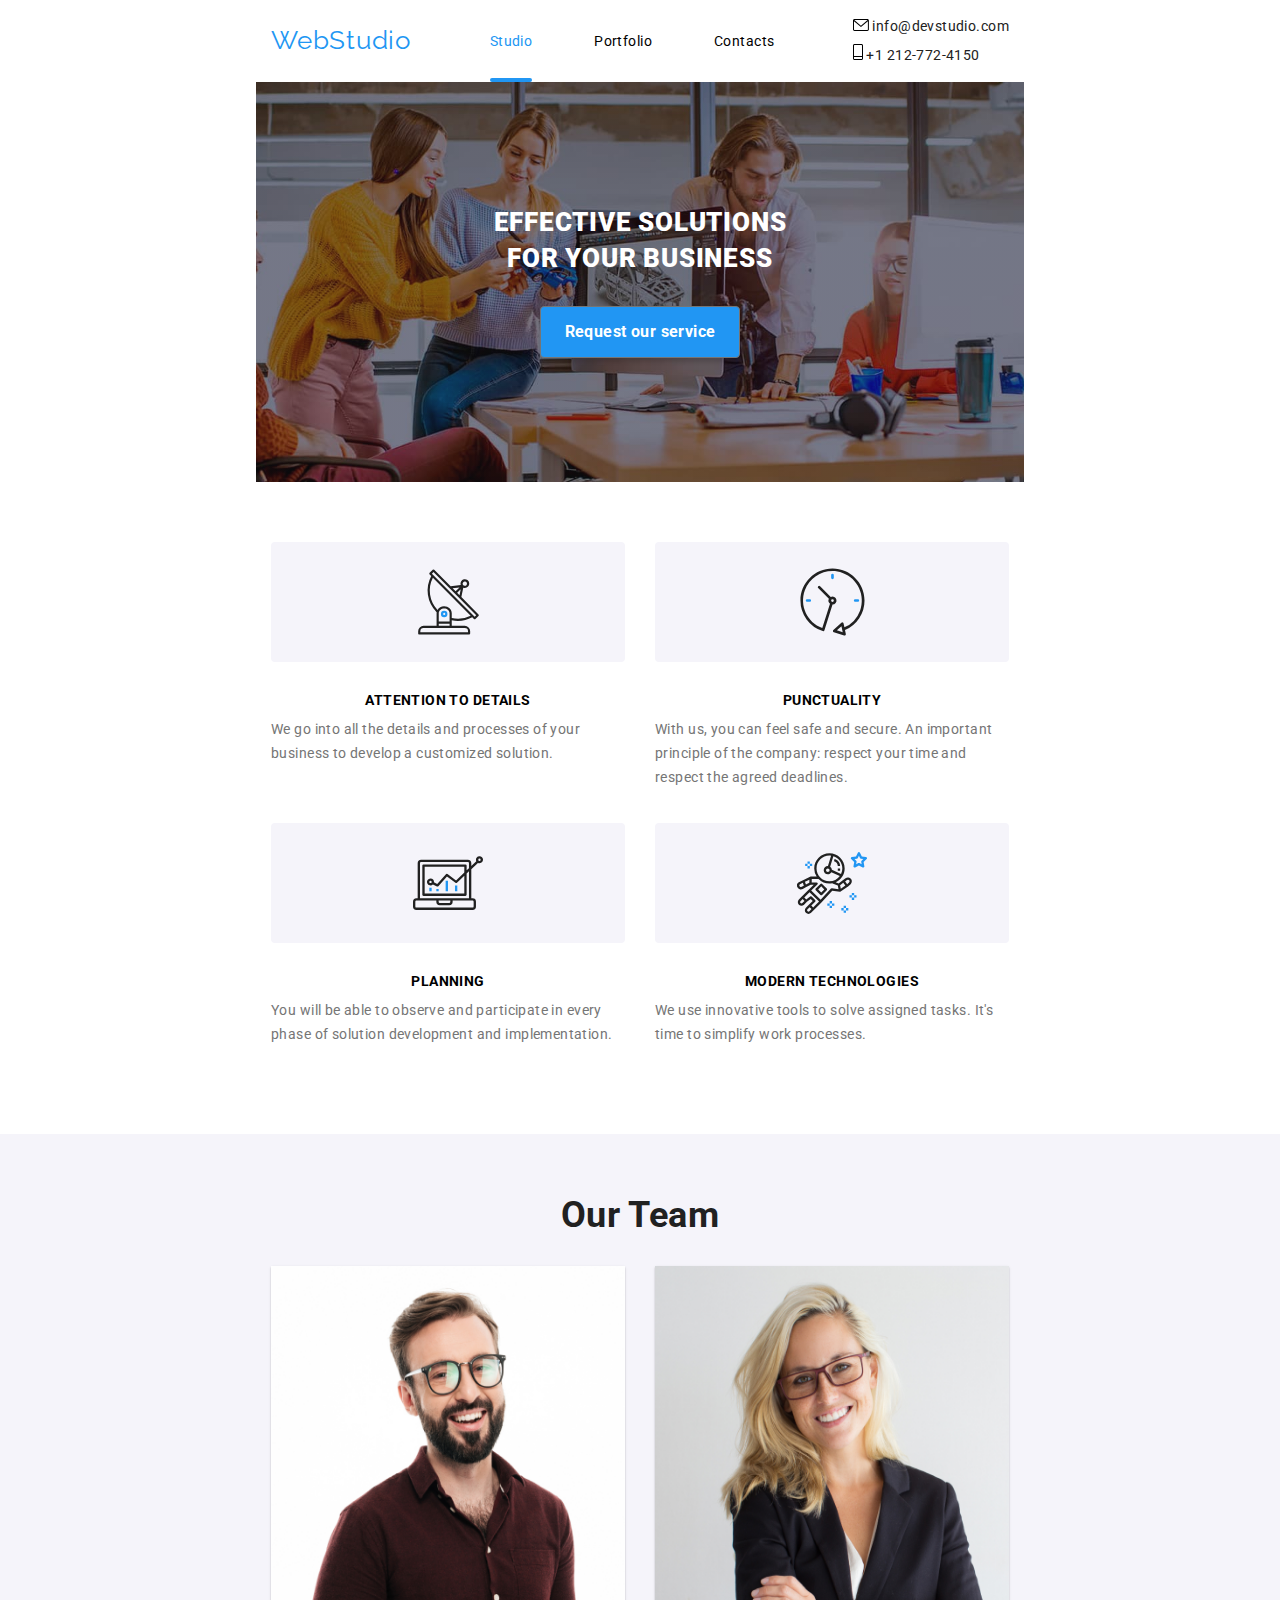
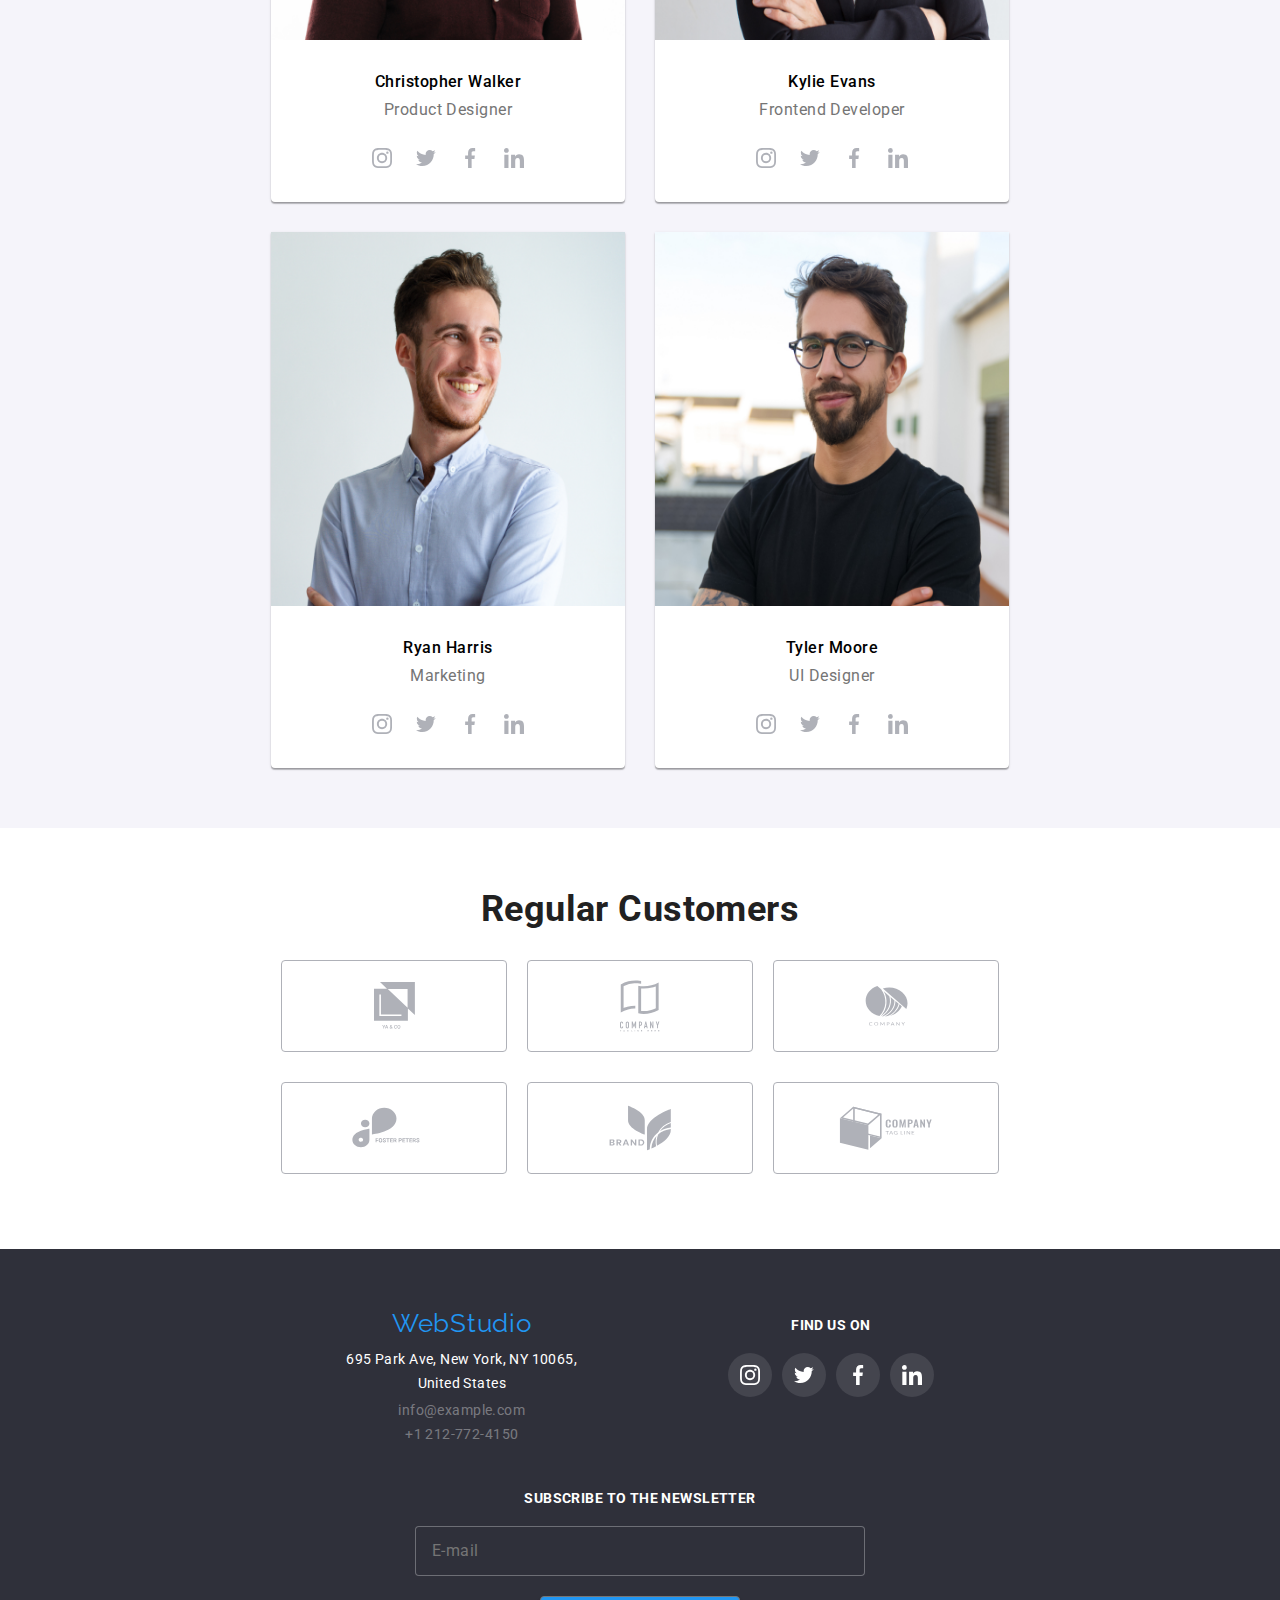
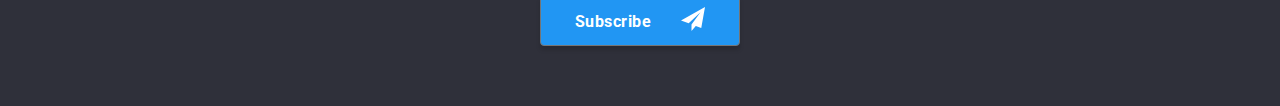
==== commit 98e3c705: "small fixes" ====
--- a/index.html
+++ b/index.html
@@ -514,7 +514,7 @@
     <!-- FOOTER -->
 
     <footer>
-      <div class="container flex flex-align-items-center">
+      <div class="container footer-block">
         <div class="contacts-block">
           <div class="footer-contacts">
             <div class="footer__logo">
@@ -622,6 +622,7 @@
       refs.backdrop.addEventListener("click", logBackdropClick);
 
       function toggleModal() {
+        document.body.classList.toggle('modal-open');
         refs.backdrop.classList.toggle("is-hidden");
       }
 
--- a/css/main.min.css
+++ b/css/main.min.css
@@ -1 +1 @@
-/*! modern-normalize v1.1.0 | MIT License | https://github.com/sindresorhus/modern-normalize */*,::after,::before{-webkit-box-sizing:border-box;box-sizing:border-box}html{-moz-tab-size:4;-o-tab-size:4;tab-size:4}html{line-height:1.15;-webkit-text-size-adjust:100%}body{margin:0}body{font-family:system-ui,-apple-system,"Segoe UI",Roboto,Helvetica,Arial,sans-serif,"Apple Color Emoji","Segoe UI Emoji"}hr{height:0;color:inherit}abbr[title]{-webkit-text-decoration:underline dotted;text-decoration:underline dotted}b,strong{font-weight:bolder}code,kbd,pre,samp{font-family:ui-monospace,SFMono-Regular,Consolas,"Liberation Mono",Menlo,monospace;font-size:1em}small{font-size:80%}sub,sup{font-size:75%;line-height:0;position:relative;vertical-align:baseline}sub{bottom:-0.25em}sup{top:-0.5em}table{text-indent:0;border-color:inherit}button,input,optgroup,select,textarea{font-family:inherit;font-size:100%;line-height:1.15;margin:0}button,select{text-transform:none}[type=button],[type=reset],[type=submit],button{-webkit-appearance:button}::-moz-focus-inner{border-style:none;padding:0}:-moz-focusring{outline:1px dotted ButtonText}:-moz-ui-invalid{box-shadow:none}legend{padding:0}progress{vertical-align:baseline}::-webkit-inner-spin-button,::-webkit-outer-spin-button{height:auto}[type=search]{-webkit-appearance:textfield;outline-offset:-2px}::-webkit-search-decoration{-webkit-appearance:none}::-webkit-file-upload-button{-webkit-appearance:button;font:inherit}summary{display:list-item}.container{margin:0 auto;padding:0 15px}@media screen and (min-width: 480px){.container{width:480px}}@media screen and (min-width: 768px){.container{width:768px}}@media screen and (min-width: 1440px){.container{width:1200px}}*{-webkit-box-sizing:border-box;box-sizing:border-box;margin:0;font-size:14px;font-family:Roboto,serif;background-color:#fff;letter-spacing:.03em}a{text-decoration:none;color:#212121}li{list-style:none}ul{padding-left:0}.margin-top{margin-top:94px}section .container{background-color:inherit}.secondary-title{text-align:center;color:#212121;font-family:Roboto,serif;font-size:36px;font-weight:700;line-height:1.1666;letter-spacing:.03rem;padding-top:60px;padding-bottom:30px}@media screen and (min-width: 1600px){.secondary-title{padding-top:94px;padding-bottom:50px}}.button{font-weight:700;letter-spacing:.03rem;color:#fff;font-size:16px;line-height:1.875;min-width:200px;background-color:#2196f3;padding:10px 20px;border:1px solid #757575;-webkit-box-shadow:0px 4px 4px rgba(0,0,0,.15);box-shadow:0px 4px 4px rgba(0,0,0,.15);-webkit-transition:1s ease;transition:1s ease;border-radius:4px;cursor:pointer}.button{font-weight:700;letter-spacing:.03rem;color:#fff;font-size:16px;line-height:1.875;min-width:200px;background-color:#2196f3;padding:10px 20px;border:1px solid #757575;-webkit-box-shadow:0px 4px 4px rgba(0,0,0,.15);box-shadow:0px 4px 4px rgba(0,0,0,.15);-webkit-transition:1s ease;transition:1s ease;border-radius:4px;cursor:pointer}.logo{display:block;font-size:26px;font-family:Raleway,serif;color:#2196f3}@media screen and (max-width: 480){.logo{max-width:480px}}@media screen and (min-width: 768px){.nav{display:-webkit-box;display:-ms-flexbox;display:flex;-webkit-box-pack:justify;-ms-flex-pack:justify;justify-content:space-between;-webkit-box-align:center;-ms-flex-align:center;align-items:center}}@media screen and (min-width: 1440px){.nav{-webkit-box-pack:start;-ms-flex-pack:start;justify-content:flex-start}}@media screen and (min-width: 768px){.nav__portfolio-page{border-bottom:1px solid #ececec;margin-bottom:60px}}@media screen and (min-width: 1440px){.nav__portfolio-page{margin-bottom:94px}}.nav__logo{padding:16px 0}@media screen and (min-width: 768px){.nav__logo{padding:26px 0}}@media screen and (min-width: 768px){.nav__list{padding:26px 0;display:-webkit-box;display:-ms-flexbox;display:flex}}@media screen and (min-width: 1440px){.nav__list{margin-left:93px}}@media screen and (min-width: 768px){.nav__item{margin-right:62px}.nav__item:last-child{margin-right:0}}@media screen and (min-width: 768px){.nav__link{padding:33px 0 32px 0}}@media screen and (min-width: 1440px){.nav__contacts{display:-webkit-box;display:-ms-flexbox;display:flex;-webkit-box-align:center;-ms-flex-align:center;align-items:center;margin-left:auto}}@media screen and (min-width: 768px){.contacts__nav__item:hover,.contacts__nav__item:focus{color:#2196f3;fill:#2196f3}.contacts__nav__item:last-child{margin-top:10px}}@media screen and (min-width: 1440px){.contacts__nav__item:last-child{margin-top:0}}@media screen and (min-width: 768px){.nav__contacts-link:hover,.nav__contacts-link:focus{color:#2196f3;fill:#2196f3}}@media screen and (min-width: 1440px){.nav__contacts-link{display:-webkit-box;display:-ms-flexbox;display:flex;-webkit-box-align:center;-ms-flex-align:center;align-items:center;margin-left:0}.nav__contacts-link:last-child{margin-left:30px}}@media screen and (min-width: 1440px){.icons-list{margin-right:10px}}.active{color:#2196f3;position:relative}.active::after{content:"";position:absolute;bottom:0;left:0;width:100%;height:4px;border-radius:2px;background-color:#2196f3}.active-hrv{color:currentColor;-webkit-transition:color 250ms cubic-bezier(0.075, 0.82, 0.165, 1);transition:color 250ms cubic-bezier(0.075, 0.82, 0.165, 1);position:relative}.active-hrv:hover,.active-hrv:focus{color:#2196f3}.active-hrv::after{content:"";position:absolute;bottom:0;left:0;width:100%;height:4px;border-radius:2px;background-color:#2196f3;-webkit-transform:scaleX(0);transform:scaleX(0);-webkit-transition:-webkit-transform 250ms cubic-bezier(0.075, 0.82, 0.165, 1);transition:-webkit-transform 250ms cubic-bezier(0.075, 0.82, 0.165, 1);transition:transform 250ms cubic-bezier(0.075, 0.82, 0.165, 1);transition:transform 250ms cubic-bezier(0.075, 0.82, 0.165, 1), -webkit-transform 250ms cubic-bezier(0.075, 0.82, 0.165, 1)}.active-hrv:hover::after,.active-hrv:focus::after{-webkit-transform:scaleX(1);transform:scaleX(1)}.hero{position:relative;display:-webkit-box;display:-ms-flexbox;display:flex;-webkit-box-align:center;-ms-flex-align:center;align-items:center;text-align:center;width:100%;height:400px;max-width:480px;color:#fff;font-family:Roboto,serif;margin:0 auto;background-color:#2f303a;background-image:-webkit-gradient(linear, left top, left bottom, from(rgba(47, 48, 58, 0.2)), to(rgba(47, 48, 58, 0.2))),url("../images/hero-image.jpg");background-image:linear-gradient(rgba(47, 48, 58, 0.2), rgba(47, 48, 58, 0.2)),url("../images/hero-image.jpg");background-repeat:no-repeat;background-position:center;background-size:cover;margin-bottom:60px;padding:118px 0}@media screen and (min-width: 768px){.hero{margin-left:auto;margin-right:auto;background-size:cover;margin-bottom:60px;max-width:768px;height:400px}}@media screen and (min-width: 1440px){.hero{margin-bottom:94px;max-width:1600px;height:600px}}.hero>.container{display:-webkit-box;display:-ms-flexbox;display:flex;-webkit-box-align:center;-ms-flex-align:center;align-items:center;display:flex;background:rgba(0,0,0,0);-webkit-box-orient:vertical;-webkit-box-direction:normal;-ms-flex-direction:column;flex-direction:column}.hero__title{width:100%;background:rgba(0,0,0,0);margin:0;text-transform:uppercase;font-weight:900;font-size:26px;line-height:1.3636;padding:0 60px;margin-bottom:30px}@media screen and (min-width: 768px){.hero__title{padding:0 204px}}@media screen and (min-width: 1440px){.hero__title{font-size:44px;padding:0 270px}}.button{font-weight:700;letter-spacing:.03rem;color:#fff;font-size:16px;line-height:1.875;min-width:200px;background-color:#2196f3;padding:10px 20px;border:1px solid #757575;-webkit-box-shadow:0px 4px 4px rgba(0,0,0,.15);box-shadow:0px 4px 4px rgba(0,0,0,.15);-webkit-transition:1s ease;transition:1s ease;border-radius:4px;cursor:pointer;-webkit-box-sizing:border-box;box-sizing:border-box}.hero .button:hover{color:#2196f3;background-color:#fff}.backdrop{position:fixed;top:0;left:0;width:100%;height:100%;z-index:2;background-color:rgba(104,104,104,.5);opacity:1;-webkit-transition:opacity 250ms cubic-bezier(0.075, 0.82, 0.165, 1);transition:opacity 250ms cubic-bezier(0.075, 0.82, 0.165, 1)}.is-hidden{opacity:0;pointer-events:none;scroll-behavior:unset}.is-hidden .modal-window{-webkit-transform:translate(-50%, -50%) scale(0.8);transform:translate(-50%, -50%) scale(0.8)}.modal-window{position:absolute;top:50%;left:50%;-webkit-transform:translate(-50%, -50%);transform:translate(-50%, -50%);width:450px;height:609px;-webkit-box-shadow:0px 1px 3px rgba(0,0,0,.12),0px 1px 1px rgba(0,0,0,.14),0px 2px 1px rgba(0,0,0,.2);box-shadow:0px 1px 3px rgba(0,0,0,.12),0px 1px 1px rgba(0,0,0,.14),0px 2px 1px rgba(0,0,0,.2);border-radius:4px;-webkit-transform:translate(-50%, -50%) scale(1);transform:translate(-50%, -50%) scale(1);-webkit-transition:-webkit-transform 250ms cubic-bezier(0.075, 0.82, 0.165, 1);transition:-webkit-transform 250ms cubic-bezier(0.075, 0.82, 0.165, 1);transition:transform 250ms cubic-bezier(0.075, 0.82, 0.165, 1);transition:transform 250ms cubic-bezier(0.075, 0.82, 0.165, 1), -webkit-transform 250ms cubic-bezier(0.075, 0.82, 0.165, 1)}@media screen and (min-width: 1600px){.modal-window{width:528px;height:581px}}.closing-button{display:-webkit-box;display:-ms-flexbox;display:flex;-webkit-box-align:center;-ms-flex-align:center;align-items:center;-webkit-box-pack:center;-ms-flex-pack:center;justify-content:center;position:absolute;top:8px;right:8px;width:30px;height:30px;border-radius:50%;border:1px solid rgba(0,0,0,.1);cursor:pointer}.closing-button:hover{border:1px solid #2196f3}.closing-button:hover .closing-icon{fill:#2196f3}.closing-icon{margin:0;padding:0;width:11px;height:11px;fill:currentColor;background-repeat:no-repeat;cursor:pointer}.request-form{color:#757575;padding:0 40px;font-family:"Roboto";letter-spacing:.03em;font-style:normal}.request-form__title{font-weight:700;font-size:20px;line-height:1.15;text-align:center;color:#212121;margin-top:40px;margin-bottom:44px}@media screen and (min-width: 1600px){.request-form__title{margin-bottom:30px}}.field-form{position:relative}.field-form:focus-within .field-form__text{-webkit-transform:translate(-43px, -30px);transform:translate(-43px, -30px)}.field-form:hover .field-form__icon{fill:#2196f3}@media screen and (min-width: 1600px){.field-form{position:relative;margin:0 auto;padding:0;display:-webkit-box;display:-ms-flexbox;display:flex;-webkit-box-orient:vertical;-webkit-box-direction:normal;-ms-flex-direction:column;flex-direction:column;text-align:left}}.field-form__input,.field-form__textarea{width:370px;border:1px solid rgba(33,33,33,.2);border-radius:4px;margin-bottom:10px;padding:10px 20px;resize:none;-webkit-transition:outline 250ms linear;transition:outline 250ms linear}.field-form__input:hover,.field-form__input:focus,.field-form__textarea:hover,.field-form__textarea:focus{outline:1px solid #2196f3}.field-form__input{margin-bottom:28px;padding-left:42px}.field-form__input:not(:-moz-placeholder-shown)+.field-form__text{transform:translate(-43px, -30px)}.field-form__input:not(:-ms-input-placeholder)+.field-form__text{transform:translate(-43px, -30px)}.field-form__input:not(:placeholder-shown)+.field-form__text{-webkit-transform:translate(-43px, -30px);transform:translate(-43px, -30px)}.field-form__input:focus~.field-form__icon{fill:#2196f3}.field-form__textarea{height:120px;margin-bottom:0}.field-form__comments{position:absolute;top:-15%;left:0}.field-form__text{position:absolute;top:2%;left:42px;-webkit-transform:translate(0);transform:translate(0);-webkit-transition:-webkit-transform 250ms linear;transition:-webkit-transform 250ms linear;transition:transform 250ms linear;transition:transform 250ms linear, -webkit-transform 250ms linear;margin-bottom:4px;font-size:14px;line-height:1.16666;letter-spacing:.01em}.field-form__text-comments{position:absolute;top:-15%;left:0}.field-form__textarea-block{position:relative;margin-bottom:20px}.flex-form{display:-webkit-box;display:-ms-flexbox;display:flex;-webkit-box-orient:horizontal;-webkit-box-direction:normal;-ms-flex-direction:row;flex-direction:row}.checkbox-form{-webkit-appearance:none;-moz-appearance:none;appearance:none;width:1px;height:1px;margin:-1px;border:0;padding:0;clip:rect(0 0 0 0);overflow:hidden}.checkbox-form:checked+.check__form-icon{background-image:url("../images/icons-sprite/icon-check.svg");background-color:#2196f3;background-size:contain;border-radius:3px;border-color:#2196f3;background-origin:border-box}.check__form-icon{position:absolute;top:0;left:0;border:2px solid #000;width:16px;height:15px;fill:#000;border-radius:2px}.checkbox-form__text{margin-left:24px;font-size:12px;text-align:left}.button__d-block{display:block;margin:20px auto 40px auto}.field-form__icon{position:absolute;top:3%;left:15px;fill:#212121;-webkit-transition:fill 250ms linear;transition:fill 250ms linear}.name__form-icon{width:12px;height:12px}.phone__form-icon{width:13px;height:13px}.email__form-icon{width:15px;height:12px}.soft-skills-section{margin-right:0;margin-bottom:60px;font-size:14px}@media screen and (min-width: 768px){.soft-skills-section{display:-webkit-box;display:-ms-flexbox;display:flex;-webkit-box-orient:horizontal;-webkit-box-direction:normal;-ms-flex-direction:row;flex-direction:row;-ms-flex-wrap:wrap;flex-wrap:wrap;-webkit-box-pack:justify;-ms-flex-pack:justify;justify-content:space-between}}@media screen and (min-width: 1440px){.soft-skills-section{margin-bottom:94px}}@media screen and (min-width: 768px){.soft-skills__list-item{width:354px;height:251px;margin-bottom:30px}.soft-skills__list-item:nth-last-child(-n+2){margin-bottom:0}}@media screen and (min-width: 1440px){.soft-skills__list-item{width:270px;margin-bottom:0}}.soft-skills__icons-div{display:-webkit-box;display:-ms-flexbox;display:flex;-webkit-box-align:center;-ms-flex-align:center;align-items:center;-webkit-box-pack:center;-ms-flex-pack:center;justify-content:center;height:120px;max-width:480;margin-bottom:30px;text-align:center;background-color:#f5f4fa;border-radius:4px}.soft-skills__icons-list{background-color:rgba(0,0,0,0)}.soft-skills__title{text-align:center;padding-bottom:10px;font-weight:700;text-transform:uppercase}.soft-skills__text{color:#757575;line-height:1.7;margin-bottom:30px}.what-we-do-list{display:-webkit-box;display:-ms-flexbox;display:flex;position:relative;-webkit-box-pack:justify;-ms-flex-pack:justify;justify-content:space-between;z-index:1;margin-bottom:94px}.what-we-do-list__content{position:relative}.what-we-do-list-content p{position:absolute;left:0;bottom:0;width:100%;padding:27px 0;background:rgba(47,48,58,.8);text-align:center;text-transform:uppercase;color:#fff}@media screen and (max-width: 1600px){.what-we-do__title,.what-we-do-list{display:none}}.our-team{background-color:#f5f4fa;padding-bottom:60px}@media screen and (min-width: 1440px){.our-team{padding-bottom:94px}}.gray-bg{background-color:inherit}.our-team__list{background:inherit}@media screen and (min-width: 768px){.our-team__list{display:-webkit-box;display:-ms-flexbox;display:flex;-webkit-box-orient:horizontal;-webkit-box-direction:normal;-ms-flex-direction:row;flex-direction:row;-ms-flex-wrap:wrap;flex-wrap:wrap;-webkit-box-pack:justify;-ms-flex-pack:justify;justify-content:space-between}}.our-team__person{text-align:center;margin-bottom:30px;-webkit-box-shadow:0px 1px 3px rgba(0,0,0,.12),0px 1px 1px rgba(0,0,0,.14),0px 2px 1px rgba(0,0,0,.2);box-shadow:0px 1px 3px rgba(0,0,0,.12),0px 1px 1px rgba(0,0,0,.14),0px 2px 1px rgba(0,0,0,.2);border-radius:0px 0px 4px 4px}.our-team__person:last-child{margin-bottom:0}@media screen and (min-width: 768px){.our-team__person{width:354px;height:536px}.our-team__person:nth-last-child(-n+2){margin-bottom:0}}@media screen and (min-width: 1440px){.our-team__person{width:270px;height:428px;margin-bottom:0}}.our-team__title{padding-top:60px;padding-bottom:30px}.our-team__img{margin-bottom:30px}@media screen and (min-width: 480px){.our-team__img{width:450px;height:460px}}@media screen and (min-width: 768px){.our-team__img{width:354px;height:374px}}@media screen and (min-width: 1440px){.our-team__img{width:270px;height:260px}}.our-team__name{font-weight:500;margin-bottom:10px;font-size:16px}.our-team__position{font-weight:400;color:#757575;font-size:16px;padding-bottom:16px}.team-social__icon-list{width:100%;margin-bottom:30px;display:-webkit-inline-box;display:-ms-inline-flexbox;display:inline-flex;-webkit-box-pack:center;-ms-flex-pack:center;justify-content:center}.team-social__icon-list li{display:list-item}.team-social__link{-webkit-transition:250ms cubic-bezier(0.4, 0, 0.2, 1);transition:250ms cubic-bezier(0.4, 0, 0.2, 1);color:#afb1b8;display:-webkit-box;display:-ms-flexbox;display:flex;-webkit-box-pack:center;-ms-flex-pack:center;justify-content:center;-webkit-box-align:center;-ms-flex-align:center;align-items:center;width:44px;height:44px;border-radius:50%;outline:none}.team-social__link:hover,.team-social__link:focus{background-color:#2196f3}.team-social__link:hover .team-social__icon,.team-social__link:focus .team-social__icon{-webkit-transition:250ms cubic-bezier(0.4, 0, 0.2, 1);transition:250ms cubic-bezier(0.4, 0, 0.2, 1);background-color:#2196f3;fill:#fff}.team-social__icon{-webkit-transition:250ms cubic-bezier(0.4, 0, 0.2, 1);transition:250ms cubic-bezier(0.4, 0, 0.2, 1);fill:currentColor}@media screen and (min-width: 1440px){.regular-customers__title{padding-bottom:50px}}.regular-customers__list{display:-webkit-box;display:-ms-flexbox;display:flex;-webkit-box-pack:justify;-ms-flex-pack:justify;justify-content:space-between;-ms-flex-wrap:wrap;flex-wrap:wrap;margin-bottom:60px}@media screen and (min-width: 768px){.regular-customers__list{margin-bottom:60px}}@media screen and (min-width: 1440px){.regular-customers__list{margin-bottom:94px;-ms-flex-wrap:nowrap;flex-wrap:nowrap}}.regular-customers__link:nth-child(2n+1){margin-bottom:30px}.regular-customers__link:nth-last-child(-n+2){margin-bottom:0}@media screen and (min-width: 1440px){.regular-customers__link:nth-child(2n+1){margin-bottom:0}}.regular-customers__list-item{width:210px;height:92px;border:1px solid #afb1b8;border-radius:4px;display:-webkit-box;display:-ms-flexbox;display:flex;-webkit-box-pack:center;-ms-flex-pack:center;justify-content:center;-webkit-box-align:center;-ms-flex-align:center;align-items:center}.regular-customers__list-item:hover{border:1px solid #2196f3}@media screen and (min-width: 768px){.regular-customers__list-item{width:226px}}@media screen and (min-width: 1440px){.regular-customers__list-item{width:170px}.regular-customers__list-item:nth-child(2n+1){margin-bottom:0}}.regular-customers__icon{fill:#afb1b8;-webkit-transition:250ms cubic-bezier(0.4, 0, 0.2, 1);transition:250ms cubic-bezier(0.4, 0, 0.2, 1)}.regular-customers__link:hover .regular-customers__icon,.regular-customers__link:focus .regular-customers__icon{fill:#2196f3}footer,footer .container,footer a,footer p,footer ul,footer li,footer h2,.footer-social,.footer-social__icons,.footer-form,.subscribe-form,.footer__email-input,.footer__email-label,.footer__email-input-block{background-color:#2f303a}@media screen and (min-width: 1440px){footer{display:-webkit-box;display:-ms-flexbox;display:flex;-webkit-box-align:center;-ms-flex-align:center;align-items:center}}.footer-title{color:#fff;text-transform:uppercase;line-height:1.1428;margin-bottom:20px;text-align:center}@media screen and (min-width: 1440px){.footer-title{text-align:left}}.contacts-block{background-color:inherit}@media screen and (min-width: 768px){.contacts-block{display:-webkit-box;display:-ms-flexbox;display:flex;-ms-flex-pack:distribute;justify-content:space-around;-webkit-box-align:center;-ms-flex-align:center;align-items:center}}.footer-contacts{background-color:inherit}.footer-contacts:hover .google-map-link,.footer-contacts:focus .google-map-link{color:rgba(255,255,255,.8)}@media screen and (min-width: 768px){.footer-contacts{display:inline-block}}@media screen and (min-width: 1440px){.footer-contacts{text-align:left}}.footer__logo{display:block;padding-top:60px;background-color:#2f303a;padding-bottom:9px;text-align:center}@media screen and (min-width: 1440px){.footer__logo{text-align:left}}.google-map-link{display:block;color:#fff;line-height:1.714;width:231px;margin-left:auto;margin-right:auto;text-align:center;margin-bottom:6px}@media screen and (min-width: 1440px){.google-map-link{text-align:left}}.footer-contacts__list{display:block;margin-bottom:48px}.footer-contacts__item{display:block;color:#fff;opacity:.6;color:rgba(255,255,255,.6);-webkit-transition:250ms cubic-bezier(0.4, 0, 0.2, 1);transition:250ms cubic-bezier(0.4, 0, 0.2, 1);text-align:center;margin-bottom:8px}.footer-contacts__item:hover,.footer-contacts__item:focus{color:rgba(255,255,255,.8)}@media screen and (min-width: 1440px){.footer-contacts__item{text-align:left;margin-bottom:9px}}@media screen and (min-width: 768px){.footer-social{margin-bottom:25px}}.footer-social__icons-list{margin-bottom:60px}@media screen and (min-width: 768px){.footer-social__icons-list{margin-bottom:0}}.footer-social__icons{margin-bottom:0}.footer-social__icons-list__item{margin-right:10px}.footer-social__icons-list__item:last-child{margin-right:0}.footer-social__icons-link{background:rgba(255,255,255,.1)}.footer-social__icons{background-color:rgba(0,0,0,0);fill:#fff;margin-bottom:0}.subscribe-form{padding-bottom:60px}@media screen and (min-width: 1440px){.subscribe-form{display:-webkit-box;display:-ms-flexbox;display:flex;-webkit-box-align:center;-ms-flex-align:center;align-items:center;-webkit-box-pack:right;-ms-flex-pack:right;justify-content:right}}.footer__email-input-block{position:relative;margin-bottom:20px}@media screen and (min-width: 1440px){.footer__email-input-block{margin-bottom:0}}.footer__email-input{height:50px;width:450px;font-size:16px;border:1px solid rgba(255,255,255,.3);border-radius:4px;padding:15px;color:#fff}.footer__email-input:not(:-moz-placeholder-shown)+.footer__email-label{transform:translateY(-40px);color:#fff}.footer__email-input:not(:-ms-input-placeholder)+.footer__email-label{transform:translateY(-40px);color:#fff}.footer__email-input:focus+.footer__email-label,.footer__email-input:not(:placeholder-shown)+.footer__email-label{-webkit-transform:translateY(-40px);transform:translateY(-40px);color:#fff}@media screen and (min-width: 768px){.footer__email-input{display:block;margin:0 auto}.footer__email-input:not(:-moz-placeholder-shown)+.footer__email-label{transform:translateY(-40px);color:#fff}.footer__email-input:not(:-ms-input-placeholder)+.footer__email-label{transform:translateY(-40px);color:#fff}.footer__email-input:focus+.footer__email-label,.footer__email-input:not(:placeholder-shown)+.footer__email-label{-webkit-transform:translateY(-40px);transform:translateY(-40px);color:#fff}}@media screen and (min-width: 1440px){.footer__email-input{min-width:357px;margin-right:8px}.footer__email-input:not(:-moz-placeholder-shown)+.footer__email-label{transform:translateX(-75px)}.footer__email-input:not(:-ms-input-placeholder)+.footer__email-label{transform:translateX(-75px)}.footer__email-input:focus+.footer__email-label,.footer__email-input:not(:placeholder-shown)+.footer__email-label{-webkit-transform:translateX(-75px);transform:translateX(-75px)}}.footer__email-label{position:absolute;top:16px;left:16px;font-size:16px;color:#757575;-webkit-transition:color 250ms linear,-webkit-transform 250ms linear;transition:color 250ms linear,-webkit-transform 250ms linear;transition:transform 250ms linear,color 250ms linear;transition:transform 250ms linear,color 250ms linear,-webkit-transform 250ms linear}@media screen and (min-width: 768px){.footer__email-label{position:absolute;top:16px;left:161px}.footer__email-label:not(:-moz-placeholder-shown)+.footer__email-label{transform:translateY(-40px);color:#fff}.footer__email-label:not(:-ms-input-placeholder)+.footer__email-label{transform:translateY(-40px);color:#fff}.footer__email-label:focus+.footer__email-label,.footer__email-label:not(:placeholder-shown)+.footer__email-label{-webkit-transform:translateY(-40px);transform:translateY(-40px);color:#fff}}@media screen and (min-width: 1440px){.footer__email-label{top:16px;left:16px}}.footer-button{min-width:200px;height:50px;display:-webkit-box;display:-ms-flexbox;display:flex;-webkit-box-pack:center;-ms-flex-pack:center;justify-content:center;margin:0 auto}.footer-button:hover,.footer-button:focus{background-color:#f5f4fa;color:#2196f3}@media screen and (min-width: 1440px){.footer-button{margin:0}}.footer-button__label{background-color:rgba(0,0,0,0);font-size:16px;margin-right:30px}.icon-send{fill:#fff;width:24px;height:24px;background-color:rgba(0,0,0,0);-webkit-transition:fill 500ms linear;transition:fill 500ms linear}.portfolio__nav{display:-webkit-box;display:-ms-flexbox;display:flex;-webkit-box-orient:horizontal;-webkit-box-direction:normal;-ms-flex-direction:row;flex-direction:row;-ms-flex-wrap:wrap;flex-wrap:wrap;margin-bottom:40px}@media screen and (min-width: 768px){.portfolio__nav{-ms-flex-wrap:nowrap;flex-wrap:nowrap;-webkit-box-pack:center;-ms-flex-pack:center;justify-content:center;margin-bottom:30px}}@media screen and (min-width: 1439px){.portfolio__nav{display:-webkit-box;display:-ms-flexbox;display:flex;-ms-flex-wrap:nowrap;flex-wrap:nowrap;-webkit-box-pack:center;-ms-flex-pack:center;justify-content:center;margin-bottom:50px}}.portfolio__list{margin-right:8px;margin-bottom:15px;border:none}.portfolio__list:nth-last-child(-n+2){margin-bottom:0}@media screen and (min-width: 768px){.portfolio__list{margin-bottom:0}}@media screen and (min-width: 1439px){.portfolio__list{margin-bottom:0}}.active-button{color:#fff;font-size:16px;line-height:1.875;min-width:200px;background-color:#2196f3;padding:10px 20px}.unactive-button{background-color:#f5f4fa;border-radius:4px;-webkit-box-shadow:none;box-shadow:none;color:#212121;font-weight:500;border:none}.unactive-button:hover,.unactive-button:focus{color:#fff;font-size:16px;line-height:1.875;min-width:200px;background-color:#2196f3;padding:10px 20px;-webkit-box-shadow:0px 4px 4px rgba(0,0,0,.15);box-shadow:0px 4px 4px rgba(0,0,0,.15);-webkit-transition:.4s ease-out;transition:.4s ease-out}.portfolio__nav-button{padding:6px 0}.button-1{padding:6px 26px 6px 27px}.button-2{padding:6px 31px 6px 30px}.button-3{padding:6px 53px 6px 53px}.button-4{padding:6px 25px 6px 26px}.button-5{padding:6px 27px 6px 26px}@media screen and (min-width: 768px){.gallery__list{display:-webkit-box;display:-ms-flexbox;display:flex;-ms-flex-wrap:wrap;flex-wrap:wrap;-webkit-box-pack:justify;-ms-flex-pack:justify;justify-content:space-between;margin-bottom:60px}}@media screen and (min-width: 1440px){.gallery__list{display:-webkit-box;display:-ms-flexbox;display:flex;-webkit-box-pack:justify;-ms-flex-pack:justify;justify-content:space-between;-ms-flex-wrap:wrap;flex-wrap:wrap;margin-bottom:94px}}.gallery__list-item{width:450px;height:404px;margin-bottom:30px;-webkit-box-sizing:border-box;box-sizing:border-box;border:1px solid #eee;-webkit-box-shadow:0px 1px 1px rgba(0,0,0,.12),0px 4px 4px rgba(0,0,0,.06),1px 4px 6px rgba(0,0,0,.16);box-shadow:0px 1px 1px rgba(0,0,0,.12),0px 4px 4px rgba(0,0,0,.06),1px 4px 6px rgba(0,0,0,.16)}@media screen and (min-width: 768px){.gallery__list-item{width:354px}.gallery__list-item:nth-child(odd){margin-right:30px}.gallery__list-item:nth-last-child(-n+2){margin-bottom:0}}@media screen and (min-width: 1440px){.gallery__list-item{margin-bottom:30px;width:370px;height:404px}.gallery__list-item:nth-child(odd){margin-right:0}.gallery__list-item:nth-last-child(-n+3){margin-bottom:0}}.gallery__list-img{width:450px;height:294px;background-size:contain}@media screen and (min-width: 768px){.gallery__list-img{width:354px}}@media screen and (min-width: 1440px){.gallery__list-img{height:294px;width:370px}}.gallery__list-link{width:450px;display:block;position:relative;overflow:hidden;height:294px}.gallery__list-link:hover .overlay{-webkit-transform:translateY(0%);transform:translateY(0%)}@media screen and (min-width: 768px){.gallery__list-link{width:354px}}@media screen and (min-width: 1440px){.gallery__list-link{width:370px}}.gallery__list-title{font-weight:700;font-size:18px;line-height:2;letter-spacing:.06em;color:#212121;padding:20px 0 4px 24px}.gallery__list-text{font-weight:400;font-size:16px;line-height:1.875;letter-spacing:.03em;color:#757575;padding:0 0 18px 24px}.overlay{position:absolute;left:0;bottom:0;width:100%;height:100%;-webkit-transform:translateY(100%);transform:translateY(100%);-webkit-transition:-webkit-transform 250ms ease;transition:-webkit-transform 250ms ease;transition:transform 250ms ease;transition:transform 250ms ease, -webkit-transform 250ms ease;background-color:#2196f3;opacity:.9}.overlay__text{text-align:left;background-color:rgba(0,0,0,0);padding:63px 24px 0 24px;color:#fff}/*# sourceMappingURL=main.min.css.map */+/*! modern-normalize v1.1.0 | MIT License | https://github.com/sindresorhus/modern-normalize */*,::after,::before{-webkit-box-sizing:border-box;box-sizing:border-box}html{-moz-tab-size:4;-o-tab-size:4;tab-size:4}html{line-height:1.15;-webkit-text-size-adjust:100%}body{margin:0}body{font-family:system-ui,-apple-system,"Segoe UI",Roboto,Helvetica,Arial,sans-serif,"Apple Color Emoji","Segoe UI Emoji"}hr{height:0;color:inherit}abbr[title]{-webkit-text-decoration:underline dotted;text-decoration:underline dotted}b,strong{font-weight:bolder}code,kbd,pre,samp{font-family:ui-monospace,SFMono-Regular,Consolas,"Liberation Mono",Menlo,monospace;font-size:1em}small{font-size:80%}sub,sup{font-size:75%;line-height:0;position:relative;vertical-align:baseline}sub{bottom:-0.25em}sup{top:-0.5em}table{text-indent:0;border-color:inherit}button,input,optgroup,select,textarea{font-family:inherit;font-size:100%;line-height:1.15;margin:0}button,select{text-transform:none}[type=button],[type=reset],[type=submit],button{-webkit-appearance:button}::-moz-focus-inner{border-style:none;padding:0}:-moz-focusring{outline:1px dotted ButtonText}:-moz-ui-invalid{box-shadow:none}legend{padding:0}progress{vertical-align:baseline}::-webkit-inner-spin-button,::-webkit-outer-spin-button{height:auto}[type=search]{-webkit-appearance:textfield;outline-offset:-2px}::-webkit-search-decoration{-webkit-appearance:none}::-webkit-file-upload-button{-webkit-appearance:button;font:inherit}summary{display:list-item}.container{margin:0 auto;padding:0 15px}@media screen and (min-width: 480px){.container{width:480px}}@media screen and (min-width: 768px){.container{width:768px}}@media screen and (min-width: 1440px){.container{width:1200px}}*{-webkit-box-sizing:border-box;box-sizing:border-box;margin:0;font-size:14px;font-family:Roboto,serif;background-color:#fff;letter-spacing:.03em}body.modal-open{overflow:hidden}a{text-decoration:none;color:#212121}li{list-style:none}ul{padding-left:0}.margin-top{margin-top:94px}section .container{background-color:inherit}.secondary-title{text-align:center;color:#212121;font-family:Roboto,serif;font-size:36px;font-weight:700;line-height:1.1666;letter-spacing:.03rem;padding-top:60px;padding-bottom:30px}@media screen and (min-width: 1600px){.secondary-title{padding-top:94px;padding-bottom:50px}}.button{font-weight:700;letter-spacing:.03rem;color:#fff;font-size:16px;line-height:1.875;min-width:200px;background-color:#2196f3;padding:10px 20px;border:1px solid #757575;-webkit-box-shadow:0px 4px 4px rgba(0,0,0,.15);box-shadow:0px 4px 4px rgba(0,0,0,.15);-webkit-transition:1s ease;transition:1s ease;border-radius:4px;cursor:pointer}.button{font-weight:700;letter-spacing:.03rem;color:#fff;font-size:16px;line-height:1.875;min-width:200px;background-color:#2196f3;padding:10px 20px;border:1px solid #757575;-webkit-box-shadow:0px 4px 4px rgba(0,0,0,.15);box-shadow:0px 4px 4px rgba(0,0,0,.15);-webkit-transition:1s ease;transition:1s ease;border-radius:4px;cursor:pointer}.logo{display:block;font-size:26px;font-family:Raleway,serif;color:#2196f3}@media screen and (max-width: 480){.logo{max-width:480px}}@media screen and (min-width: 768px){.nav{display:-webkit-box;display:-ms-flexbox;display:flex;-webkit-box-pack:justify;-ms-flex-pack:justify;justify-content:space-between;-webkit-box-align:center;-ms-flex-align:center;align-items:center}}@media screen and (min-width: 1440px){.nav{-webkit-box-pack:start;-ms-flex-pack:start;justify-content:flex-start}}@media screen and (min-width: 768px){.nav__portfolio-page{border-bottom:1px solid #ececec;margin-bottom:60px}}@media screen and (min-width: 1440px){.nav__portfolio-page{margin-bottom:94px}}.nav__logo{padding:16px 0}@media screen and (min-width: 768px){.nav__logo{padding:26px 0}}@media screen and (min-width: 768px){.nav__list{padding:26px 0;display:-webkit-box;display:-ms-flexbox;display:flex}}@media screen and (min-width: 1440px){.nav__list{margin-left:93px}}@media screen and (min-width: 768px){.nav__item{margin-right:62px}.nav__item:last-child{margin-right:0}}@media screen and (min-width: 768px){.nav__link{padding:33px 0 33px 0}}@media screen and (min-width: 1440px){.nav__contacts{display:-webkit-box;display:-ms-flexbox;display:flex;-webkit-box-align:center;-ms-flex-align:center;align-items:center;margin-left:auto}}@media screen and (min-width: 768px){.contacts__nav__item:hover,.contacts__nav__item:focus{color:#2196f3;fill:#2196f3}.contacts__nav__item:last-child{margin-top:10px}}@media screen and (min-width: 1440px){.contacts__nav__item:last-child{margin-top:0}}@media screen and (min-width: 768px){.nav__contacts-link:hover,.nav__contacts-link:focus{color:#2196f3;fill:#2196f3}}@media screen and (min-width: 1440px){.nav__contacts-link{display:-webkit-box;display:-ms-flexbox;display:flex;-webkit-box-align:center;-ms-flex-align:center;align-items:center;margin-left:0}.nav__contacts-link:last-child{margin-left:30px}}@media screen and (min-width: 1440px){.icons-list{margin-right:10px}}.active{color:#2196f3;position:relative}.active::after{content:"";position:absolute;bottom:0;left:0;width:100%;height:4px;border-radius:2px;background-color:#2196f3}.active-hrv{color:currentColor;-webkit-transition:color 250ms cubic-bezier(0.075, 0.82, 0.165, 1);transition:color 250ms cubic-bezier(0.075, 0.82, 0.165, 1);position:relative}.active-hrv:hover,.active-hrv:focus{color:#2196f3}.active-hrv::after{content:"";position:absolute;bottom:0;left:0;width:100%;height:4px;border-radius:2px;background-color:#2196f3;-webkit-transform:scaleX(0);transform:scaleX(0);-webkit-transition:-webkit-transform 250ms cubic-bezier(0.075, 0.82, 0.165, 1);transition:-webkit-transform 250ms cubic-bezier(0.075, 0.82, 0.165, 1);transition:transform 250ms cubic-bezier(0.075, 0.82, 0.165, 1);transition:transform 250ms cubic-bezier(0.075, 0.82, 0.165, 1), -webkit-transform 250ms cubic-bezier(0.075, 0.82, 0.165, 1)}.active-hrv:hover::after,.active-hrv:focus::after{-webkit-transform:scaleX(1);transform:scaleX(1)}.hero{position:relative;display:-webkit-box;display:-ms-flexbox;display:flex;-webkit-box-align:center;-ms-flex-align:center;align-items:center;text-align:center;width:100%;height:400px;max-width:480px;color:#fff;font-family:Roboto,serif;margin:0 auto;background-color:#2f303a;background-image:-webkit-gradient(linear, left top, left bottom, from(rgba(47, 48, 58, 0.2)), to(rgba(47, 48, 58, 0.2))),url("../images/hero-image.jpg");background-image:linear-gradient(rgba(47, 48, 58, 0.2), rgba(47, 48, 58, 0.2)),url("../images/hero-image.jpg");background-repeat:no-repeat;background-position:center;background-size:cover;margin-bottom:60px;padding:118px 0}@media screen and (min-width: 768px){.hero{margin-left:auto;margin-right:auto;background-size:cover;margin-bottom:60px;max-width:768px;height:400px}}@media screen and (min-width: 1440px){.hero{margin-bottom:94px;max-width:1600px;height:600px}}.hero>.container{display:-webkit-box;display:-ms-flexbox;display:flex;-webkit-box-align:center;-ms-flex-align:center;align-items:center;display:flex;background:rgba(0,0,0,0);-webkit-box-orient:vertical;-webkit-box-direction:normal;-ms-flex-direction:column;flex-direction:column}.hero__title{width:100%;background:rgba(0,0,0,0);margin:0;text-transform:uppercase;font-weight:900;font-size:26px;line-height:1.3636;padding:0 60px;margin-bottom:30px}@media screen and (min-width: 768px){.hero__title{padding:0 204px}}@media screen and (min-width: 1440px){.hero__title{font-size:44px;padding:0 270px}}.button{font-weight:700;letter-spacing:.03rem;color:#fff;font-size:16px;line-height:1.875;min-width:200px;background-color:#2196f3;padding:10px 20px;border:1px solid #757575;-webkit-box-shadow:0px 4px 4px rgba(0,0,0,.15);box-shadow:0px 4px 4px rgba(0,0,0,.15);-webkit-transition:1s ease;transition:1s ease;border-radius:4px;cursor:pointer;-webkit-box-sizing:border-box;box-sizing:border-box}.hero .button:hover{color:#2196f3;background-color:#fff}.backdrop{position:fixed;top:0;left:0;width:100%;height:100%;z-index:2;background-color:rgba(104,104,104,.5);opacity:1;-webkit-transition:opacity 250ms cubic-bezier(0.075, 0.82, 0.165, 1);transition:opacity 250ms cubic-bezier(0.075, 0.82, 0.165, 1);overflow-y:scroll}.is-hidden{opacity:0;pointer-events:none;scroll-behavior:unset}.is-hidden .modal-window{-webkit-transform:translate(-50%, -50%) scale(0.8);transform:translate(-50%, -50%) scale(0.8)}.modal-window{position:absolute;top:50%;left:50%;-webkit-transform:translate(-50%, -50%);transform:translate(-50%, -50%);width:450px;height:609px;-webkit-box-shadow:0px 1px 3px rgba(0,0,0,.12),0px 1px 1px rgba(0,0,0,.14),0px 2px 1px rgba(0,0,0,.2);box-shadow:0px 1px 3px rgba(0,0,0,.12),0px 1px 1px rgba(0,0,0,.14),0px 2px 1px rgba(0,0,0,.2);border-radius:4px;-webkit-transform:translate(-50%, -50%) scale(1);transform:translate(-50%, -50%) scale(1);-webkit-transition:-webkit-transform 250ms cubic-bezier(0.075, 0.82, 0.165, 1);transition:-webkit-transform 250ms cubic-bezier(0.075, 0.82, 0.165, 1);transition:transform 250ms cubic-bezier(0.075, 0.82, 0.165, 1);transition:transform 250ms cubic-bezier(0.075, 0.82, 0.165, 1), -webkit-transform 250ms cubic-bezier(0.075, 0.82, 0.165, 1)}@media screen and (min-width: 1600px){.modal-window{width:528px;height:581px}}.closing-button{display:-webkit-box;display:-ms-flexbox;display:flex;-webkit-box-align:center;-ms-flex-align:center;align-items:center;-webkit-box-pack:center;-ms-flex-pack:center;justify-content:center;position:absolute;top:8px;right:8px;width:30px;height:30px;border-radius:50%;border:1px solid rgba(0,0,0,.1);cursor:pointer}.closing-button:hover{border:1px solid #2196f3}.closing-button:hover .closing-icon{fill:#2196f3}.closing-icon{margin:0;padding:0;width:11px;height:11px;fill:currentColor;background-repeat:no-repeat;cursor:pointer}.request-form{color:#757575;padding:0 40px;font-family:"Roboto";letter-spacing:.03em;font-style:normal}.request-form__title{font-weight:700;font-size:20px;line-height:1.15;text-align:center;color:#212121;margin-top:40px;margin-bottom:44px}@media screen and (min-width: 1600px){.request-form__title{margin-bottom:30px}}.field-form{position:relative}.field-form:focus-within .field-form__text{-webkit-transform:translate(-43px, -30px);transform:translate(-43px, -30px)}.field-form:hover .field-form__icon{fill:#2196f3}@media screen and (min-width: 1600px){.field-form{position:relative;margin:0 auto;padding:0;display:-webkit-box;display:-ms-flexbox;display:flex;-webkit-box-orient:vertical;-webkit-box-direction:normal;-ms-flex-direction:column;flex-direction:column;text-align:left}}.field-form__input,.field-form__textarea{width:370px;border:1px solid rgba(33,33,33,.2);border-radius:4px;margin-bottom:10px;padding:10px 20px;resize:none;-webkit-transition:outline 250ms linear;transition:outline 250ms linear}.field-form__input:hover,.field-form__input:focus,.field-form__textarea:hover,.field-form__textarea:focus{outline:1px solid #2196f3}.field-form__input{margin-bottom:28px;padding-left:42px}.field-form__input:not(:-moz-placeholder-shown)+.field-form__text{transform:translate(-43px, -30px)}.field-form__input:not(:-ms-input-placeholder)+.field-form__text{transform:translate(-43px, -30px)}.field-form__input:not(:placeholder-shown)+.field-form__text{-webkit-transform:translate(-43px, -30px);transform:translate(-43px, -30px)}.field-form__input:focus~.field-form__icon{fill:#2196f3}.field-form__textarea{height:120px;margin-bottom:0}.field-form__comments{position:absolute;top:-15%;left:0}.field-form__text{position:absolute;top:2%;left:42px;-webkit-transform:translate(0);transform:translate(0);-webkit-transition:-webkit-transform 250ms linear;transition:-webkit-transform 250ms linear;transition:transform 250ms linear;transition:transform 250ms linear, -webkit-transform 250ms linear;margin-bottom:4px;font-size:14px;line-height:1.16666;letter-spacing:.01em}.field-form__text-comments{position:absolute;top:-15%;left:0}.field-form__textarea-block{position:relative;margin-bottom:20px}.flex-form{display:-webkit-box;display:-ms-flexbox;display:flex;-webkit-box-orient:horizontal;-webkit-box-direction:normal;-ms-flex-direction:row;flex-direction:row}.checkbox-form{-webkit-appearance:none;-moz-appearance:none;appearance:none;width:1px;height:1px;margin:-1px;border:0;padding:0;clip:rect(0 0 0 0);overflow:hidden}.checkbox-form:checked+.check__form-icon{background-image:url("../images/icons-sprite/icon-check.svg");background-color:#2196f3;background-size:contain;border-radius:3px;border-color:#2196f3;background-origin:border-box}.check__form-icon{position:absolute;top:0;left:0;border:2px solid #000;width:16px;height:15px;fill:#000;border-radius:2px}.checkbox-form__text{margin-left:24px;font-size:12px;text-align:left}.button__d-block{display:block;margin:20px auto 40px auto}.field-form__icon{position:absolute;top:3%;left:15px;fill:#212121;-webkit-transition:fill 250ms linear;transition:fill 250ms linear}.name__form-icon{width:12px;height:12px}.phone__form-icon{width:13px;height:13px}.email__form-icon{width:15px;height:12px}.soft-skills-section{margin-right:0;margin-bottom:60px;font-size:14px}@media screen and (min-width: 768px){.soft-skills-section{display:-webkit-box;display:-ms-flexbox;display:flex;-webkit-box-orient:horizontal;-webkit-box-direction:normal;-ms-flex-direction:row;flex-direction:row;-ms-flex-wrap:wrap;flex-wrap:wrap;-webkit-box-pack:justify;-ms-flex-pack:justify;justify-content:space-between}}@media screen and (min-width: 1440px){.soft-skills-section{margin-bottom:94px}}@media screen and (min-width: 768px){.soft-skills__list-item{width:354px;height:251px;margin-bottom:30px}.soft-skills__list-item:nth-last-child(-n+2){margin-bottom:0}}@media screen and (min-width: 1440px){.soft-skills__list-item{width:270px;margin-bottom:0}}.soft-skills__icons-div{display:-webkit-box;display:-ms-flexbox;display:flex;-webkit-box-align:center;-ms-flex-align:center;align-items:center;-webkit-box-pack:center;-ms-flex-pack:center;justify-content:center;height:120px;max-width:480;margin-bottom:30px;text-align:center;background-color:#f5f4fa;border-radius:4px}.soft-skills__icons-list{background-color:rgba(0,0,0,0)}.soft-skills__title{text-align:center;padding-bottom:10px;font-weight:700;text-transform:uppercase}.soft-skills__text{color:#757575;line-height:1.7;margin-bottom:30px}.what-we-do-list{display:-webkit-box;display:-ms-flexbox;display:flex;position:relative;-webkit-box-pack:justify;-ms-flex-pack:justify;justify-content:space-between;z-index:1;margin-bottom:94px}.what-we-do-list__content{position:relative}.what-we-do-list-content p{position:absolute;left:0;bottom:0;width:100%;padding:27px 0;background:rgba(47,48,58,.8);text-align:center;text-transform:uppercase;color:#fff}@media screen and (max-width: 1600px){.what-we-do__title,.what-we-do-list{display:none}}.our-team{background-color:#f5f4fa;padding-bottom:60px}@media screen and (min-width: 1440px){.our-team{padding-bottom:94px}}.gray-bg{background-color:inherit}.our-team__list{background:inherit}@media screen and (min-width: 768px){.our-team__list{display:-webkit-box;display:-ms-flexbox;display:flex;-webkit-box-orient:horizontal;-webkit-box-direction:normal;-ms-flex-direction:row;flex-direction:row;-ms-flex-wrap:wrap;flex-wrap:wrap;-webkit-box-pack:justify;-ms-flex-pack:justify;justify-content:space-between}}.our-team__person{text-align:center;margin-bottom:30px;-webkit-box-shadow:0px 1px 3px rgba(0,0,0,.12),0px 1px 1px rgba(0,0,0,.14),0px 2px 1px rgba(0,0,0,.2);box-shadow:0px 1px 3px rgba(0,0,0,.12),0px 1px 1px rgba(0,0,0,.14),0px 2px 1px rgba(0,0,0,.2);border-radius:0px 0px 4px 4px}.our-team__person:last-child{margin-bottom:0}@media screen and (min-width: 768px){.our-team__person{width:354px;height:536px}.our-team__person:nth-last-child(-n+2){margin-bottom:0}}@media screen and (min-width: 1440px){.our-team__person{width:270px;height:428px;margin-bottom:0}}.our-team__title{padding-top:60px;padding-bottom:30px}.our-team__img{width:100%;height:100%;margin-bottom:30px}@media screen and (min-width: 480px){.our-team__img{width:450px;height:460px}}@media screen and (min-width: 768px){.our-team__img{width:354px;height:374px}}@media screen and (min-width: 1440px){.our-team__img{width:270px;height:260px}}.our-team__name{font-weight:500;margin-bottom:10px;font-size:16px}.our-team__position{font-weight:400;color:#757575;font-size:16px;padding-bottom:16px}.team-social__icon-list{width:100%;margin-bottom:30px;display:-webkit-inline-box;display:-ms-inline-flexbox;display:inline-flex;-webkit-box-pack:center;-ms-flex-pack:center;justify-content:center}.team-social__icon-list li{display:list-item}.team-social__link{-webkit-transition:250ms cubic-bezier(0.4, 0, 0.2, 1);transition:250ms cubic-bezier(0.4, 0, 0.2, 1);color:#afb1b8;display:-webkit-box;display:-ms-flexbox;display:flex;-webkit-box-pack:center;-ms-flex-pack:center;justify-content:center;-webkit-box-align:center;-ms-flex-align:center;align-items:center;width:44px;height:44px;border-radius:50%;outline:none}.team-social__link:hover,.team-social__link:focus{background-color:#2196f3}.team-social__link:hover .team-social__icon,.team-social__link:focus .team-social__icon{-webkit-transition:250ms cubic-bezier(0.4, 0, 0.2, 1);transition:250ms cubic-bezier(0.4, 0, 0.2, 1);background-color:#2196f3;fill:#fff}.team-social__icon{-webkit-transition:250ms cubic-bezier(0.4, 0, 0.2, 1);transition:250ms cubic-bezier(0.4, 0, 0.2, 1);fill:currentColor}@media screen and (min-width: 1440px){.regular-customers__title{padding-bottom:50px}}.regular-customers__list{display:-webkit-box;display:-ms-flexbox;display:flex;-webkit-box-pack:justify;-ms-flex-pack:justify;justify-content:space-between;-ms-flex-wrap:wrap;flex-wrap:wrap;margin-bottom:60px}@media screen and (min-width: 768px){.regular-customers__list{margin-bottom:60px}}@media screen and (min-width: 1440px){.regular-customers__list{margin-bottom:94px;-ms-flex-wrap:nowrap;flex-wrap:nowrap}}.regular-customers__link{margin-left:auto;margin-right:auto;margin-bottom:15px}@media screen and (min-width: 768px){.regular-customers__link:nth-child(2n+1){margin-bottom:30px}.regular-customers__link:nth-last-child(-n+2){margin-bottom:0}}@media screen and (min-width: 1440px){.regular-customers__link:nth-child(2n+1){margin-bottom:0}}.regular-customers__list-item{width:210px;height:92px;border:1px solid #afb1b8;border-radius:4px;display:-webkit-box;display:-ms-flexbox;display:flex;-webkit-box-pack:center;-ms-flex-pack:center;justify-content:center;-webkit-box-align:center;-ms-flex-align:center;align-items:center}.regular-customers__list-item:hover{border:1px solid #2196f3}@media screen and (min-width: 768px){.regular-customers__list-item{width:226px}}@media screen and (min-width: 1440px){.regular-customers__list-item{width:170px}.regular-customers__list-item:nth-child(2n+1){margin-bottom:0}}.regular-customers__icon{fill:#afb1b8;-webkit-transition:250ms cubic-bezier(0.4, 0, 0.2, 1);transition:250ms cubic-bezier(0.4, 0, 0.2, 1)}.regular-customers__link:hover .regular-customers__icon,.regular-customers__link:focus .regular-customers__icon{fill:#2196f3}footer,footer .container,footer a,footer p,footer ul,footer li,footer h2,.footer-social,.footer-social__icons,.footer-form,.subscribe-form,.footer__email-input,.footer__email-label,.footer__email-input-block{background-color:#2f303a}footer{width:100%}@media screen and (min-width: 1440px){footer{width:none;display:-webkit-box;display:-ms-flexbox;display:flex;-webkit-box-align:center;-ms-flex-align:center;align-items:center}}@media screen and (min-width: 1440px){.footer-block{display:-webkit-box;display:-ms-flexbox;display:flex;-webkit-box-align:center;-ms-flex-align:center;align-items:center;-webkit-box-pack:justify;-ms-flex-pack:justify;justify-content:space-between}}.footer-title{color:#fff;text-transform:uppercase;line-height:1.1428;margin-bottom:20px;text-align:center}@media screen and (min-width: 1440px){.footer-title{text-align:left}}.contacts-block{background-color:inherit}@media screen and (min-width: 768px){.contacts-block{display:-webkit-box;display:-ms-flexbox;display:flex;-ms-flex-pack:distribute;justify-content:space-around;-webkit-box-align:center;-ms-flex-align:center;align-items:center}}.footer-contacts{background-color:inherit}.footer-contacts:hover .google-map-link,.footer-contacts:focus .google-map-link{color:rgba(255,255,255,.8)}@media screen and (min-width: 768px){.footer-contacts{display:inline-block}}@media screen and (min-width: 1440px){.footer-contacts{text-align:left}}.footer__logo{display:block;padding-top:60px;background-color:#2f303a;padding-bottom:9px;text-align:center}@media screen and (min-width: 1440px){.footer__logo{text-align:left}}.google-map-link{display:block;color:#fff;line-height:1.714;width:231px;margin-left:auto;margin-right:auto;text-align:center;margin-bottom:6px}@media screen and (min-width: 1440px){.google-map-link{text-align:left}}.footer-contacts__list{display:block;margin-bottom:48px}.footer-contacts__item{display:block;color:#fff;opacity:.6;color:rgba(255,255,255,.6);-webkit-transition:250ms cubic-bezier(0.4, 0, 0.2, 1);transition:250ms cubic-bezier(0.4, 0, 0.2, 1);text-align:center;margin-bottom:8px}.footer-contacts__item:hover,.footer-contacts__item:focus{color:rgba(255,255,255,.8)}@media screen and (min-width: 1440px){.footer-contacts__item{text-align:left;margin-bottom:9px}}@media screen and (min-width: 768px){.footer-social{margin-bottom:25px}}@media screen and (min-width: 1440px){.footer-social{margin-left:70px}}.footer-social__icons-list{margin-bottom:60px}@media screen and (min-width: 768px){.footer-social__icons-list{margin-bottom:0}}.footer-social__icons{margin-bottom:0}.footer-social__icons-list__item{margin-right:10px}.footer-social__icons-list__item:last-child{margin-right:0}.footer-social__icons-link{background:rgba(255,255,255,.1)}.footer-social__icons{background-color:rgba(0,0,0,0);fill:#fff;margin-bottom:0}.subscribe-form{padding-bottom:60px}@media screen and (min-width: 1440px){.subscribe-form{display:-webkit-box;display:-ms-flexbox;display:flex;-webkit-box-align:center;-ms-flex-align:center;align-items:center;-webkit-box-pack:right;-ms-flex-pack:right;justify-content:right}}@media screen and (min-width: 1440px){.subscribe-form{padding-bottom:0}}@media screen and (min-width: 1440px){.footer-form{margin-bottom:20px}}.footer__email-input-block{position:relative;margin-bottom:20px}@media screen and (min-width: 1440px){.footer__email-input-block{margin-bottom:0}}.footer__email-input{height:50px;width:100%;font-size:16px;border:1px solid rgba(255,255,255,.3);border-radius:4px;padding:15px;color:#fff}.footer__email-input:not(:-moz-placeholder-shown)+.footer__email-label{display:none}.footer__email-input:not(:-ms-input-placeholder)+.footer__email-label{display:none}.footer__email-input:focus+.footer__email-label,.footer__email-input:not(:placeholder-shown)+.footer__email-label{display:none}@media screen and (min-width: 480px){.footer__email-input{width:450px}.footer__email-input:not(:-moz-placeholder-shown)+.footer__email-label{display:block;transform:translateY(-40px);color:#fff}.footer__email-input:not(:-ms-input-placeholder)+.footer__email-label{display:block;transform:translateY(-40px);color:#fff}.footer__email-input:focus+.footer__email-label,.footer__email-input:not(:placeholder-shown)+.footer__email-label{display:block;-webkit-transform:translateY(-40px);transform:translateY(-40px);color:#fff}}@media screen and (min-width: 768px){.footer__email-input{display:block;margin:0 auto}.footer__email-input:not(:-moz-placeholder-shown)+.footer__email-label{transform:translateY(-40px);color:#fff}.footer__email-input:not(:-ms-input-placeholder)+.footer__email-label{transform:translateY(-40px);color:#fff}.footer__email-input:focus+.footer__email-label,.footer__email-input:not(:placeholder-shown)+.footer__email-label{-webkit-transform:translateY(-40px);transform:translateY(-40px);color:#fff}}@media screen and (min-width: 1440px){.footer__email-input{width:358px;margin-right:8px}.footer__email-input:not(:-moz-placeholder-shown)+.footer__email-label{transform:translateX(-75px)}.footer__email-input:not(:-ms-input-placeholder)+.footer__email-label{transform:translateX(-75px)}.footer__email-input:focus+.footer__email-label,.footer__email-input:not(:placeholder-shown)+.footer__email-label{-webkit-transform:translateX(-75px);transform:translateX(-75px)}}.footer__email-label{position:absolute;top:16px;left:16px;font-size:16px;color:#757575;-webkit-transition:color 250ms linear,-webkit-transform 250ms linear;transition:color 250ms linear,-webkit-transform 250ms linear;transition:transform 250ms linear,color 250ms linear;transition:transform 250ms linear,color 250ms linear,-webkit-transform 250ms linear}@media screen and (min-width: 768px){.footer__email-label{position:absolute;top:16px;left:161px}.footer__email-label:not(:-moz-placeholder-shown)+.footer__email-label{transform:translateY(-40px);color:#fff}.footer__email-label:not(:-ms-input-placeholder)+.footer__email-label{transform:translateY(-40px);color:#fff}.footer__email-label:focus+.footer__email-label,.footer__email-label:not(:placeholder-shown)+.footer__email-label{-webkit-transform:translateY(-40px);transform:translateY(-40px);color:#fff}}@media screen and (min-width: 1440px){.footer__email-label{top:16px;left:16px}}.footer-button{min-width:200px;height:50px;display:-webkit-box;display:-ms-flexbox;display:flex;-webkit-box-pack:center;-ms-flex-pack:center;justify-content:center;margin:0 auto}.footer-button:hover,.footer-button:focus{background-color:#f5f4fa;color:#2196f3}@media screen and (min-width: 1440px){.footer-button{margin:0}}.footer-button__label{background-color:rgba(0,0,0,0);font-size:16px;margin-right:30px}.icon-send{fill:#fff;width:24px;height:24px;background-color:rgba(0,0,0,0);-webkit-transition:fill 500ms linear;transition:fill 500ms linear}.portfolio__nav{display:-webkit-box;display:-ms-flexbox;display:flex;-webkit-box-orient:horizontal;-webkit-box-direction:normal;-ms-flex-direction:row;flex-direction:row;-ms-flex-wrap:wrap;flex-wrap:wrap;margin-bottom:40px}@media screen and (min-width: 768px){.portfolio__nav{-ms-flex-wrap:nowrap;flex-wrap:nowrap;-webkit-box-pack:center;-ms-flex-pack:center;justify-content:center;margin-bottom:30px}}@media screen and (min-width: 1439px){.portfolio__nav{display:-webkit-box;display:-ms-flexbox;display:flex;-ms-flex-wrap:nowrap;flex-wrap:nowrap;-webkit-box-pack:center;-ms-flex-pack:center;justify-content:center;margin-bottom:50px}}.portfolio__list{margin-right:8px;margin-bottom:15px;border:none}.portfolio__list:nth-last-child(-n+2){margin-bottom:0}@media screen and (min-width: 768px){.portfolio__list{margin-bottom:0}}@media screen and (min-width: 1439px){.portfolio__list{margin-bottom:0}}.active-button{color:#fff;font-size:16px;line-height:1.875;min-width:200px;background-color:#2196f3;padding:10px 20px}.unactive-button{background-color:#f5f4fa;border-radius:4px;-webkit-box-shadow:none;box-shadow:none;color:#212121;font-weight:500;border:none}.unactive-button:hover,.unactive-button:focus{color:#fff;font-size:16px;line-height:1.875;min-width:200px;background-color:#2196f3;padding:10px 20px;-webkit-box-shadow:0px 4px 4px rgba(0,0,0,.15);box-shadow:0px 4px 4px rgba(0,0,0,.15);-webkit-transition:.4s ease-out;transition:.4s ease-out}.portfolio__nav-button{padding:6px 0}.button-1{padding:6px 26px 6px 27px}.button-2{padding:6px 31px 6px 30px}.button-3{padding:6px 53px 6px 53px}.button-4{padding:6px 25px 6px 26px}.button-5{padding:6px 27px 6px 26px}@media screen and (min-width: 768px){.gallery__list{display:-webkit-box;display:-ms-flexbox;display:flex;-ms-flex-wrap:wrap;flex-wrap:wrap;-webkit-box-pack:justify;-ms-flex-pack:justify;justify-content:space-between;margin-bottom:60px}}@media screen and (min-width: 1440px){.gallery__list{display:-webkit-box;display:-ms-flexbox;display:flex;-webkit-box-pack:justify;-ms-flex-pack:justify;justify-content:space-between;-ms-flex-wrap:wrap;flex-wrap:wrap;margin-bottom:94px}}.gallery__list-item{width:100%;margin-bottom:30px;-webkit-box-sizing:border-box;box-sizing:border-box;border:1px solid #eee;-webkit-box-shadow:0px 1px 1px rgba(0,0,0,.12),0px 4px 4px rgba(0,0,0,.06),1px 4px 6px rgba(0,0,0,.16);box-shadow:0px 1px 1px rgba(0,0,0,.12),0px 4px 4px rgba(0,0,0,.06),1px 4px 6px rgba(0,0,0,.16)}@media screen and (min-width: 480px){.gallery__list-item{width:450px;height:404px}}@media screen and (min-width: 768px){.gallery__list-item{width:354px}.gallery__list-item:nth-child(odd){margin-right:30px}.gallery__list-item:nth-last-child(-n+2){margin-bottom:0}}@media screen and (min-width: 1440px){.gallery__list-item{margin-bottom:30px;width:370px;height:404px}.gallery__list-item:nth-child(odd){margin-right:0}.gallery__list-item:nth-last-child(-n+3){margin-bottom:0}}.gallery__list-img{width:100%;background-size:contain}@media screen and (min-width: 480px){.gallery__list-img{height:294px}}@media screen and (min-width: 768px){.gallery__list-img{width:354px}}@media screen and (min-width: 1440px){.gallery__list-img{height:294px;width:370px}}.gallery__list-link{width:100%;display:block;position:relative;overflow:hidden;height:294px}.gallery__list-link:hover .overlay{-webkit-transform:translateY(0%);transform:translateY(0%)}.gallery__list-title{font-weight:700;font-size:14px;line-height:2;letter-spacing:.06em;color:#212121;padding:20px 0 4px 24px}@media screen and (min-width: 480px){.gallery__list-title{font-size:18px}}.gallery__list-text{font-weight:400;font-size:12px;line-height:1.875;letter-spacing:.03em;color:#757575;padding:0 0 18px 24px}@media screen and (min-width: 480px){.gallery__list-text{font-size:16px}}.overlay{position:absolute;left:0;bottom:0;width:100%;height:100%;-webkit-transform:translateY(100%);transform:translateY(100%);-webkit-transition:-webkit-transform 250ms ease;transition:-webkit-transform 250ms ease;transition:transform 250ms ease;transition:transform 250ms ease, -webkit-transform 250ms ease;background-color:#2196f3;opacity:.9}.overlay__text{text-align:left;background-color:rgba(0,0,0,0);padding:63px 24px 0 24px;color:#fff}/*# sourceMappingURL=main.min.css.map */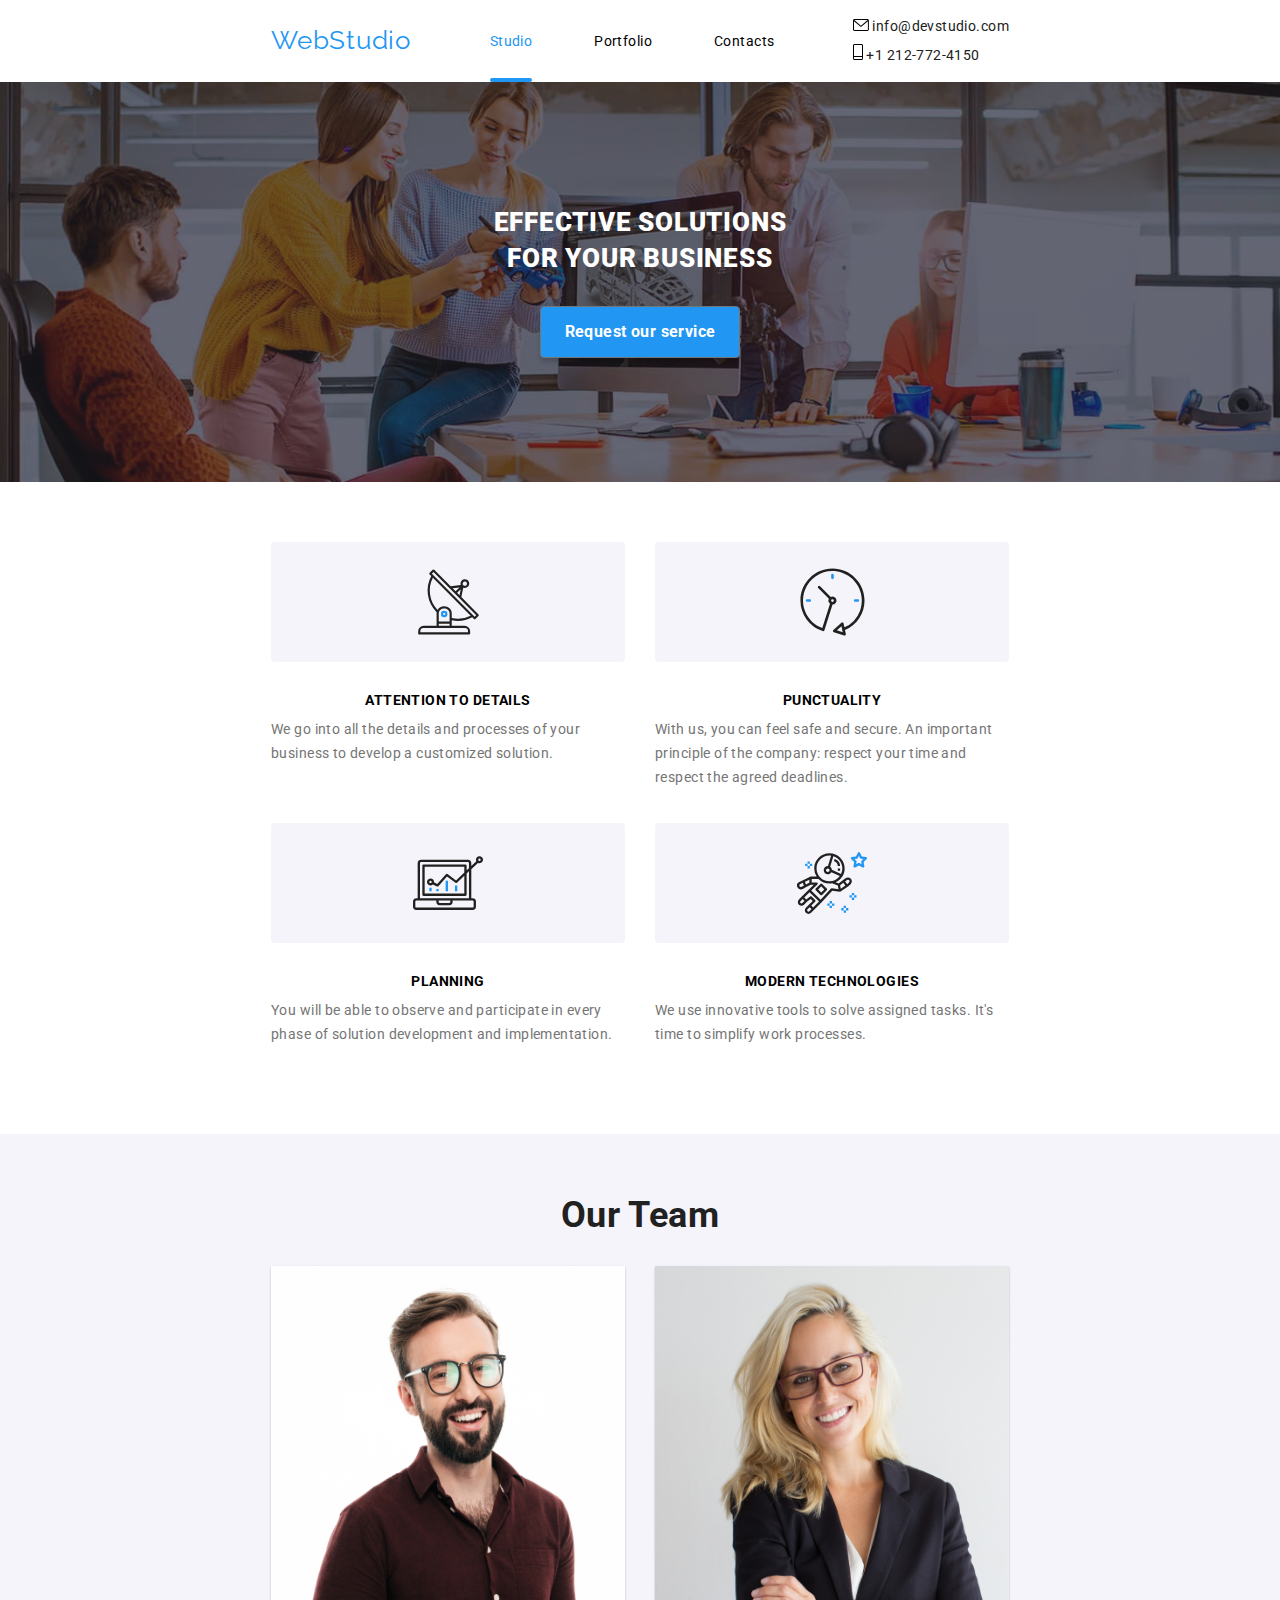
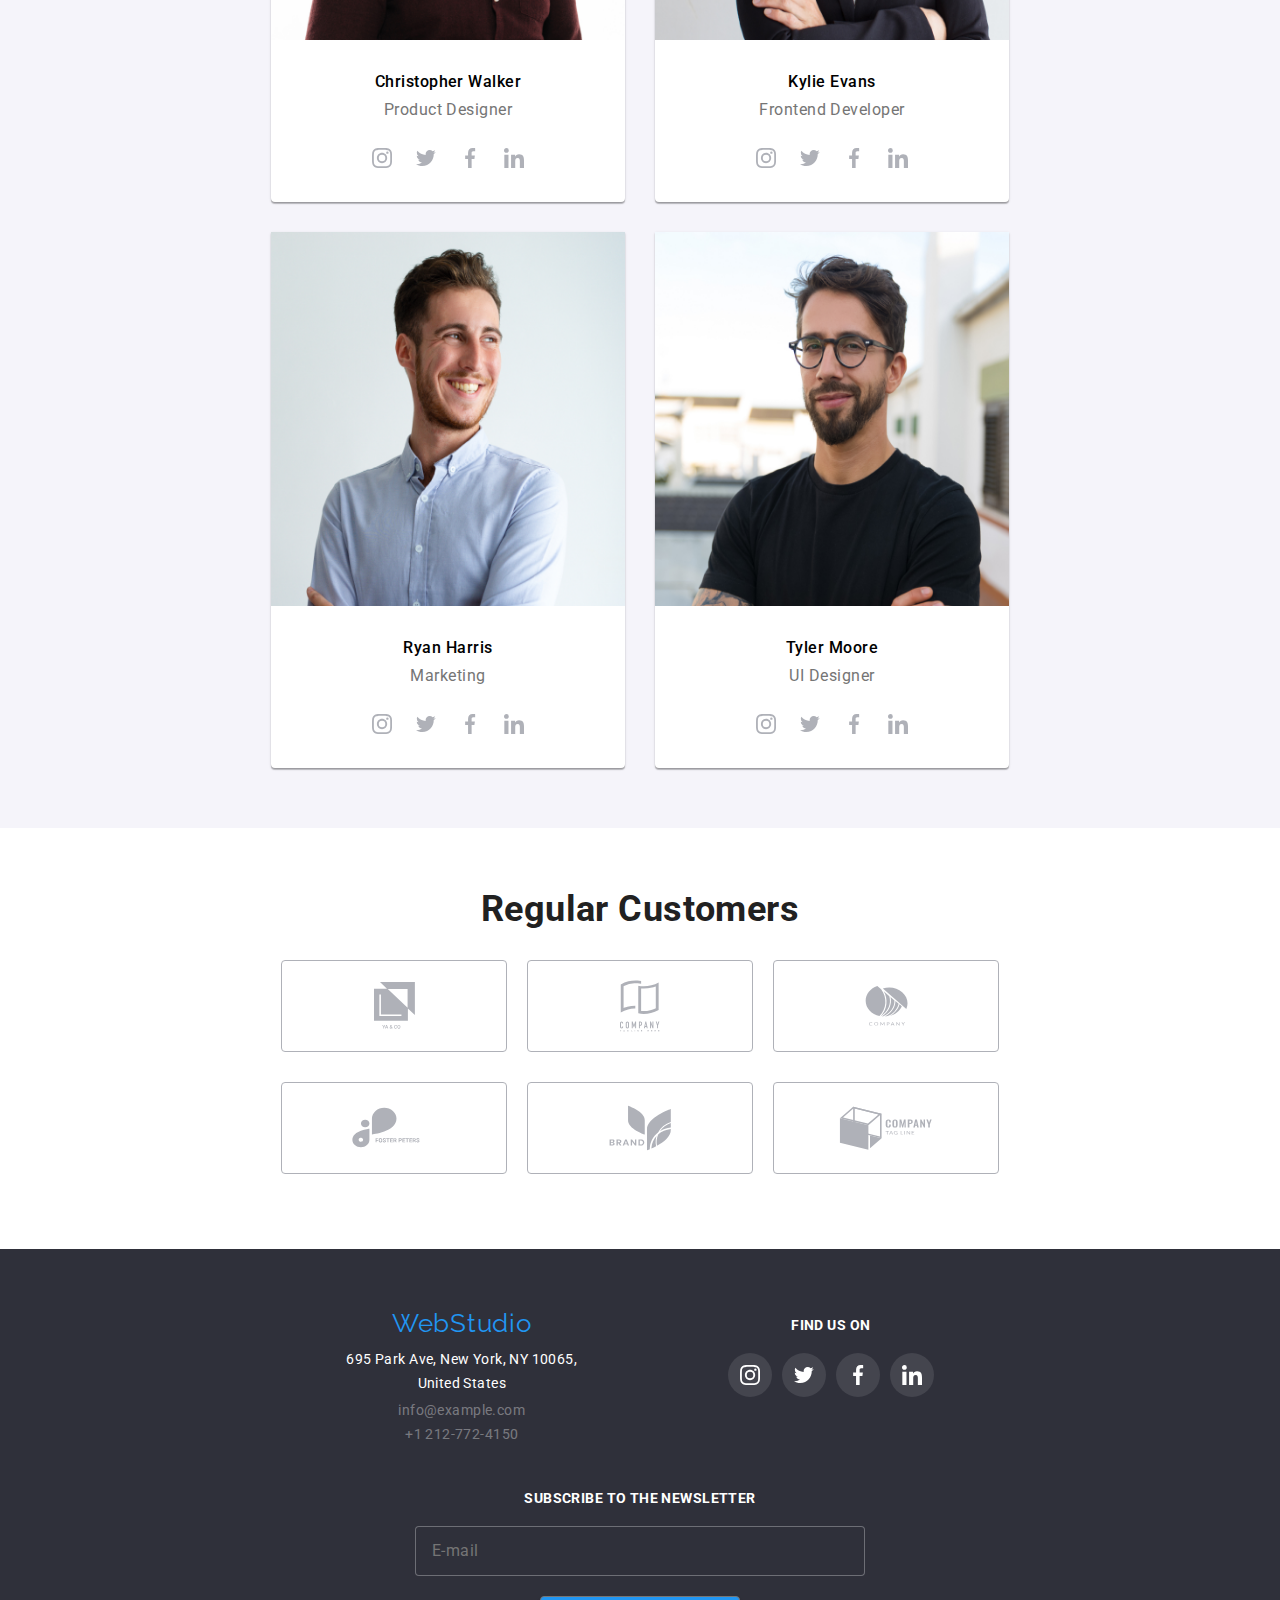
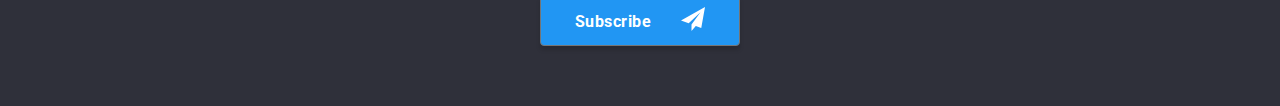
==== commit 3e6377d7: "one of the last fixings" ====
--- a/index.html
+++ b/index.html
@@ -14,10 +14,28 @@
     <title>WebStudio Layout</title>
   </head>
   <body>
-    <header class="container">
-      <nav class="nav">
+    <header class="">
+      <nav class="nav container">
         <a href="#" class="logo nav__logo">WebStudio</a>
-        <ul class="nav__list">
+        <button
+          type="button"
+          class="nav__button"
+          aria-expanded="false"
+          aria-controls="menu-container"
+          data-menu-button
+        >
+          <svg width="25" height="25" aria-label="mobile menu switcher">
+            <use
+              class="menu-open-icon"
+              href="./images/icons-sprite/icons-sprite.svg#menu-open"
+            ></use>
+            <use
+              class="menu-close-icon"
+              href="./images/icons-sprite/icons-sprite.svg#menu-close"
+            ></use>
+          </svg>
+        </button>
+        <ul class="nav__list" data-menu>
           <li class="nav__item">
             <a href="" class="active nav__link">Studio</a>
           </li>
@@ -30,7 +48,7 @@
             <a href="" class="active-hrv nav__link">Contacts</a>
           </li>
         </ul>
-        <ul class="nav__contacts">
+        <ul class="nav__contacts" data-menu2>
           <li class="contacts__nav__item">
             <a class="nav__contacts-link" href="mailto:info@devstudio.com">
               <svg class="icons-list" width="16" height="12">
@@ -217,13 +235,13 @@
                 width="370"
                 height="294"
               />
-              <p>Desktop Apps</p>
+              <p class="what-we-do__text">Desktop Apps</p>
             </div>
           </li>
           <li>
             <div class="what-we-do-list__content">
               <img src="./images/what-we-do-2.jpg" alt="whatwedo-mobile-apps" />
-              <p>Mobile Apps</p>
+              <p class="what-we-do__text">Mobile Apps</p>
             </div>
           </li>
           <li>
@@ -232,7 +250,7 @@
                 src="./images/what-we-do-3.jpg"
                 alt="whatwedo--design-solutions"
               />
-              <p>Design Solutions</p>
+              <p class="what-we-do__text">Design Solutions</p>
             </div>
           </li>
         </ul>
@@ -622,13 +640,32 @@
       refs.backdrop.addEventListener("click", logBackdropClick);
 
       function toggleModal() {
-        document.body.classList.toggle('modal-open');
+        document.body.classList.toggle("modal-open");
         refs.backdrop.classList.toggle("is-hidden");
       }
 
       function logBackdropClick() {
         // console.log("This is the click into backdrop");
       }
+
+      // script for the burger-menu open-closing
+
+      (() => {
+        const menuBtnRef = document.querySelector("[data-menu-button]");
+        const mobileMenuRef = document.querySelector("[data-menu]");
+        const mobileMenuRef2 = document.querySelector("[data-menu2]");
+
+        menuBtnRef.addEventListener("click", () => {
+          const expanded =
+            menuBtnRef.getAttribute("aria-expanded") === "true" || false;
+
+          menuBtnRef.classList.toggle("is-open");
+          menuBtnRef.setAttribute("aria-expanded", !expanded);
+
+          mobileMenuRef.classList.toggle("is-open");
+          mobileMenuRef2.classList.toggle("is-open");
+        });
+      })();
 
       // script for the form processing tracking
 
@@ -644,5 +681,7 @@
           });
       })();
     </script>
+
+    <!-- <script src="./js/script.js"></script> -->
   </body>
 </html>
--- a/css/main.min.css
+++ b/css/main.min.css
@@ -1 +1 @@
-/*! modern-normalize v1.1.0 | MIT License | https://github.com/sindresorhus/modern-normalize */*,::after,::before{-webkit-box-sizing:border-box;box-sizing:border-box}html{-moz-tab-size:4;-o-tab-size:4;tab-size:4}html{line-height:1.15;-webkit-text-size-adjust:100%}body{margin:0}body{font-family:system-ui,-apple-system,"Segoe UI",Roboto,Helvetica,Arial,sans-serif,"Apple Color Emoji","Segoe UI Emoji"}hr{height:0;color:inherit}abbr[title]{-webkit-text-decoration:underline dotted;text-decoration:underline dotted}b,strong{font-weight:bolder}code,kbd,pre,samp{font-family:ui-monospace,SFMono-Regular,Consolas,"Liberation Mono",Menlo,monospace;font-size:1em}small{font-size:80%}sub,sup{font-size:75%;line-height:0;position:relative;vertical-align:baseline}sub{bottom:-0.25em}sup{top:-0.5em}table{text-indent:0;border-color:inherit}button,input,optgroup,select,textarea{font-family:inherit;font-size:100%;line-height:1.15;margin:0}button,select{text-transform:none}[type=button],[type=reset],[type=submit],button{-webkit-appearance:button}::-moz-focus-inner{border-style:none;padding:0}:-moz-focusring{outline:1px dotted ButtonText}:-moz-ui-invalid{box-shadow:none}legend{padding:0}progress{vertical-align:baseline}::-webkit-inner-spin-button,::-webkit-outer-spin-button{height:auto}[type=search]{-webkit-appearance:textfield;outline-offset:-2px}::-webkit-search-decoration{-webkit-appearance:none}::-webkit-file-upload-button{-webkit-appearance:button;font:inherit}summary{display:list-item}.container{margin:0 auto;padding:0 15px}@media screen and (min-width: 480px){.container{width:480px}}@media screen and (min-width: 768px){.container{width:768px}}@media screen and (min-width: 1440px){.container{width:1200px}}*{-webkit-box-sizing:border-box;box-sizing:border-box;margin:0;font-size:14px;font-family:Roboto,serif;background-color:#fff;letter-spacing:.03em}body.modal-open{overflow:hidden}a{text-decoration:none;color:#212121}li{list-style:none}ul{padding-left:0}.margin-top{margin-top:94px}section .container{background-color:inherit}.secondary-title{text-align:center;color:#212121;font-family:Roboto,serif;font-size:36px;font-weight:700;line-height:1.1666;letter-spacing:.03rem;padding-top:60px;padding-bottom:30px}@media screen and (min-width: 1600px){.secondary-title{padding-top:94px;padding-bottom:50px}}.button{font-weight:700;letter-spacing:.03rem;color:#fff;font-size:16px;line-height:1.875;min-width:200px;background-color:#2196f3;padding:10px 20px;border:1px solid #757575;-webkit-box-shadow:0px 4px 4px rgba(0,0,0,.15);box-shadow:0px 4px 4px rgba(0,0,0,.15);-webkit-transition:1s ease;transition:1s ease;border-radius:4px;cursor:pointer}.button{font-weight:700;letter-spacing:.03rem;color:#fff;font-size:16px;line-height:1.875;min-width:200px;background-color:#2196f3;padding:10px 20px;border:1px solid #757575;-webkit-box-shadow:0px 4px 4px rgba(0,0,0,.15);box-shadow:0px 4px 4px rgba(0,0,0,.15);-webkit-transition:1s ease;transition:1s ease;border-radius:4px;cursor:pointer}.logo{display:block;font-size:26px;font-family:Raleway,serif;color:#2196f3}@media screen and (max-width: 480){.logo{max-width:480px}}@media screen and (min-width: 768px){.nav{display:-webkit-box;display:-ms-flexbox;display:flex;-webkit-box-pack:justify;-ms-flex-pack:justify;justify-content:space-between;-webkit-box-align:center;-ms-flex-align:center;align-items:center}}@media screen and (min-width: 1440px){.nav{-webkit-box-pack:start;-ms-flex-pack:start;justify-content:flex-start}}@media screen and (min-width: 768px){.nav__portfolio-page{border-bottom:1px solid #ececec;margin-bottom:60px}}@media screen and (min-width: 1440px){.nav__portfolio-page{margin-bottom:94px}}.nav__logo{padding:16px 0}@media screen and (min-width: 768px){.nav__logo{padding:26px 0}}@media screen and (min-width: 768px){.nav__list{padding:26px 0;display:-webkit-box;display:-ms-flexbox;display:flex}}@media screen and (min-width: 1440px){.nav__list{margin-left:93px}}@media screen and (min-width: 768px){.nav__item{margin-right:62px}.nav__item:last-child{margin-right:0}}@media screen and (min-width: 768px){.nav__link{padding:33px 0 33px 0}}@media screen and (min-width: 1440px){.nav__contacts{display:-webkit-box;display:-ms-flexbox;display:flex;-webkit-box-align:center;-ms-flex-align:center;align-items:center;margin-left:auto}}@media screen and (min-width: 768px){.contacts__nav__item:hover,.contacts__nav__item:focus{color:#2196f3;fill:#2196f3}.contacts__nav__item:last-child{margin-top:10px}}@media screen and (min-width: 1440px){.contacts__nav__item:last-child{margin-top:0}}@media screen and (min-width: 768px){.nav__contacts-link:hover,.nav__contacts-link:focus{color:#2196f3;fill:#2196f3}}@media screen and (min-width: 1440px){.nav__contacts-link{display:-webkit-box;display:-ms-flexbox;display:flex;-webkit-box-align:center;-ms-flex-align:center;align-items:center;margin-left:0}.nav__contacts-link:last-child{margin-left:30px}}@media screen and (min-width: 1440px){.icons-list{margin-right:10px}}.active{color:#2196f3;position:relative}.active::after{content:"";position:absolute;bottom:0;left:0;width:100%;height:4px;border-radius:2px;background-color:#2196f3}.active-hrv{color:currentColor;-webkit-transition:color 250ms cubic-bezier(0.075, 0.82, 0.165, 1);transition:color 250ms cubic-bezier(0.075, 0.82, 0.165, 1);position:relative}.active-hrv:hover,.active-hrv:focus{color:#2196f3}.active-hrv::after{content:"";position:absolute;bottom:0;left:0;width:100%;height:4px;border-radius:2px;background-color:#2196f3;-webkit-transform:scaleX(0);transform:scaleX(0);-webkit-transition:-webkit-transform 250ms cubic-bezier(0.075, 0.82, 0.165, 1);transition:-webkit-transform 250ms cubic-bezier(0.075, 0.82, 0.165, 1);transition:transform 250ms cubic-bezier(0.075, 0.82, 0.165, 1);transition:transform 250ms cubic-bezier(0.075, 0.82, 0.165, 1), -webkit-transform 250ms cubic-bezier(0.075, 0.82, 0.165, 1)}.active-hrv:hover::after,.active-hrv:focus::after{-webkit-transform:scaleX(1);transform:scaleX(1)}.hero{position:relative;display:-webkit-box;display:-ms-flexbox;display:flex;-webkit-box-align:center;-ms-flex-align:center;align-items:center;text-align:center;width:100%;height:400px;max-width:480px;color:#fff;font-family:Roboto,serif;margin:0 auto;background-color:#2f303a;background-image:-webkit-gradient(linear, left top, left bottom, from(rgba(47, 48, 58, 0.2)), to(rgba(47, 48, 58, 0.2))),url("../images/hero-image.jpg");background-image:linear-gradient(rgba(47, 48, 58, 0.2), rgba(47, 48, 58, 0.2)),url("../images/hero-image.jpg");background-repeat:no-repeat;background-position:center;background-size:cover;margin-bottom:60px;padding:118px 0}@media screen and (min-width: 768px){.hero{margin-left:auto;margin-right:auto;background-size:cover;margin-bottom:60px;max-width:768px;height:400px}}@media screen and (min-width: 1440px){.hero{margin-bottom:94px;max-width:1600px;height:600px}}.hero>.container{display:-webkit-box;display:-ms-flexbox;display:flex;-webkit-box-align:center;-ms-flex-align:center;align-items:center;display:flex;background:rgba(0,0,0,0);-webkit-box-orient:vertical;-webkit-box-direction:normal;-ms-flex-direction:column;flex-direction:column}.hero__title{width:100%;background:rgba(0,0,0,0);margin:0;text-transform:uppercase;font-weight:900;font-size:26px;line-height:1.3636;padding:0 60px;margin-bottom:30px}@media screen and (min-width: 768px){.hero__title{padding:0 204px}}@media screen and (min-width: 1440px){.hero__title{font-size:44px;padding:0 270px}}.button{font-weight:700;letter-spacing:.03rem;color:#fff;font-size:16px;line-height:1.875;min-width:200px;background-color:#2196f3;padding:10px 20px;border:1px solid #757575;-webkit-box-shadow:0px 4px 4px rgba(0,0,0,.15);box-shadow:0px 4px 4px rgba(0,0,0,.15);-webkit-transition:1s ease;transition:1s ease;border-radius:4px;cursor:pointer;-webkit-box-sizing:border-box;box-sizing:border-box}.hero .button:hover{color:#2196f3;background-color:#fff}.backdrop{position:fixed;top:0;left:0;width:100%;height:100%;z-index:2;background-color:rgba(104,104,104,.5);opacity:1;-webkit-transition:opacity 250ms cubic-bezier(0.075, 0.82, 0.165, 1);transition:opacity 250ms cubic-bezier(0.075, 0.82, 0.165, 1);overflow-y:scroll}.is-hidden{opacity:0;pointer-events:none;scroll-behavior:unset}.is-hidden .modal-window{-webkit-transform:translate(-50%, -50%) scale(0.8);transform:translate(-50%, -50%) scale(0.8)}.modal-window{position:absolute;top:50%;left:50%;-webkit-transform:translate(-50%, -50%);transform:translate(-50%, -50%);width:450px;height:609px;-webkit-box-shadow:0px 1px 3px rgba(0,0,0,.12),0px 1px 1px rgba(0,0,0,.14),0px 2px 1px rgba(0,0,0,.2);box-shadow:0px 1px 3px rgba(0,0,0,.12),0px 1px 1px rgba(0,0,0,.14),0px 2px 1px rgba(0,0,0,.2);border-radius:4px;-webkit-transform:translate(-50%, -50%) scale(1);transform:translate(-50%, -50%) scale(1);-webkit-transition:-webkit-transform 250ms cubic-bezier(0.075, 0.82, 0.165, 1);transition:-webkit-transform 250ms cubic-bezier(0.075, 0.82, 0.165, 1);transition:transform 250ms cubic-bezier(0.075, 0.82, 0.165, 1);transition:transform 250ms cubic-bezier(0.075, 0.82, 0.165, 1), -webkit-transform 250ms cubic-bezier(0.075, 0.82, 0.165, 1)}@media screen and (min-width: 1600px){.modal-window{width:528px;height:581px}}.closing-button{display:-webkit-box;display:-ms-flexbox;display:flex;-webkit-box-align:center;-ms-flex-align:center;align-items:center;-webkit-box-pack:center;-ms-flex-pack:center;justify-content:center;position:absolute;top:8px;right:8px;width:30px;height:30px;border-radius:50%;border:1px solid rgba(0,0,0,.1);cursor:pointer}.closing-button:hover{border:1px solid #2196f3}.closing-button:hover .closing-icon{fill:#2196f3}.closing-icon{margin:0;padding:0;width:11px;height:11px;fill:currentColor;background-repeat:no-repeat;cursor:pointer}.request-form{color:#757575;padding:0 40px;font-family:"Roboto";letter-spacing:.03em;font-style:normal}.request-form__title{font-weight:700;font-size:20px;line-height:1.15;text-align:center;color:#212121;margin-top:40px;margin-bottom:44px}@media screen and (min-width: 1600px){.request-form__title{margin-bottom:30px}}.field-form{position:relative}.field-form:focus-within .field-form__text{-webkit-transform:translate(-43px, -30px);transform:translate(-43px, -30px)}.field-form:hover .field-form__icon{fill:#2196f3}@media screen and (min-width: 1600px){.field-form{position:relative;margin:0 auto;padding:0;display:-webkit-box;display:-ms-flexbox;display:flex;-webkit-box-orient:vertical;-webkit-box-direction:normal;-ms-flex-direction:column;flex-direction:column;text-align:left}}.field-form__input,.field-form__textarea{width:370px;border:1px solid rgba(33,33,33,.2);border-radius:4px;margin-bottom:10px;padding:10px 20px;resize:none;-webkit-transition:outline 250ms linear;transition:outline 250ms linear}.field-form__input:hover,.field-form__input:focus,.field-form__textarea:hover,.field-form__textarea:focus{outline:1px solid #2196f3}.field-form__input{margin-bottom:28px;padding-left:42px}.field-form__input:not(:-moz-placeholder-shown)+.field-form__text{transform:translate(-43px, -30px)}.field-form__input:not(:-ms-input-placeholder)+.field-form__text{transform:translate(-43px, -30px)}.field-form__input:not(:placeholder-shown)+.field-form__text{-webkit-transform:translate(-43px, -30px);transform:translate(-43px, -30px)}.field-form__input:focus~.field-form__icon{fill:#2196f3}.field-form__textarea{height:120px;margin-bottom:0}.field-form__comments{position:absolute;top:-15%;left:0}.field-form__text{position:absolute;top:2%;left:42px;-webkit-transform:translate(0);transform:translate(0);-webkit-transition:-webkit-transform 250ms linear;transition:-webkit-transform 250ms linear;transition:transform 250ms linear;transition:transform 250ms linear, -webkit-transform 250ms linear;margin-bottom:4px;font-size:14px;line-height:1.16666;letter-spacing:.01em}.field-form__text-comments{position:absolute;top:-15%;left:0}.field-form__textarea-block{position:relative;margin-bottom:20px}.flex-form{display:-webkit-box;display:-ms-flexbox;display:flex;-webkit-box-orient:horizontal;-webkit-box-direction:normal;-ms-flex-direction:row;flex-direction:row}.checkbox-form{-webkit-appearance:none;-moz-appearance:none;appearance:none;width:1px;height:1px;margin:-1px;border:0;padding:0;clip:rect(0 0 0 0);overflow:hidden}.checkbox-form:checked+.check__form-icon{background-image:url("../images/icons-sprite/icon-check.svg");background-color:#2196f3;background-size:contain;border-radius:3px;border-color:#2196f3;background-origin:border-box}.check__form-icon{position:absolute;top:0;left:0;border:2px solid #000;width:16px;height:15px;fill:#000;border-radius:2px}.checkbox-form__text{margin-left:24px;font-size:12px;text-align:left}.button__d-block{display:block;margin:20px auto 40px auto}.field-form__icon{position:absolute;top:3%;left:15px;fill:#212121;-webkit-transition:fill 250ms linear;transition:fill 250ms linear}.name__form-icon{width:12px;height:12px}.phone__form-icon{width:13px;height:13px}.email__form-icon{width:15px;height:12px}.soft-skills-section{margin-right:0;margin-bottom:60px;font-size:14px}@media screen and (min-width: 768px){.soft-skills-section{display:-webkit-box;display:-ms-flexbox;display:flex;-webkit-box-orient:horizontal;-webkit-box-direction:normal;-ms-flex-direction:row;flex-direction:row;-ms-flex-wrap:wrap;flex-wrap:wrap;-webkit-box-pack:justify;-ms-flex-pack:justify;justify-content:space-between}}@media screen and (min-width: 1440px){.soft-skills-section{margin-bottom:94px}}@media screen and (min-width: 768px){.soft-skills__list-item{width:354px;height:251px;margin-bottom:30px}.soft-skills__list-item:nth-last-child(-n+2){margin-bottom:0}}@media screen and (min-width: 1440px){.soft-skills__list-item{width:270px;margin-bottom:0}}.soft-skills__icons-div{display:-webkit-box;display:-ms-flexbox;display:flex;-webkit-box-align:center;-ms-flex-align:center;align-items:center;-webkit-box-pack:center;-ms-flex-pack:center;justify-content:center;height:120px;max-width:480;margin-bottom:30px;text-align:center;background-color:#f5f4fa;border-radius:4px}.soft-skills__icons-list{background-color:rgba(0,0,0,0)}.soft-skills__title{text-align:center;padding-bottom:10px;font-weight:700;text-transform:uppercase}.soft-skills__text{color:#757575;line-height:1.7;margin-bottom:30px}.what-we-do-list{display:-webkit-box;display:-ms-flexbox;display:flex;position:relative;-webkit-box-pack:justify;-ms-flex-pack:justify;justify-content:space-between;z-index:1;margin-bottom:94px}.what-we-do-list__content{position:relative}.what-we-do-list-content p{position:absolute;left:0;bottom:0;width:100%;padding:27px 0;background:rgba(47,48,58,.8);text-align:center;text-transform:uppercase;color:#fff}@media screen and (max-width: 1600px){.what-we-do__title,.what-we-do-list{display:none}}.our-team{background-color:#f5f4fa;padding-bottom:60px}@media screen and (min-width: 1440px){.our-team{padding-bottom:94px}}.gray-bg{background-color:inherit}.our-team__list{background:inherit}@media screen and (min-width: 768px){.our-team__list{display:-webkit-box;display:-ms-flexbox;display:flex;-webkit-box-orient:horizontal;-webkit-box-direction:normal;-ms-flex-direction:row;flex-direction:row;-ms-flex-wrap:wrap;flex-wrap:wrap;-webkit-box-pack:justify;-ms-flex-pack:justify;justify-content:space-between}}.our-team__person{text-align:center;margin-bottom:30px;-webkit-box-shadow:0px 1px 3px rgba(0,0,0,.12),0px 1px 1px rgba(0,0,0,.14),0px 2px 1px rgba(0,0,0,.2);box-shadow:0px 1px 3px rgba(0,0,0,.12),0px 1px 1px rgba(0,0,0,.14),0px 2px 1px rgba(0,0,0,.2);border-radius:0px 0px 4px 4px}.our-team__person:last-child{margin-bottom:0}@media screen and (min-width: 768px){.our-team__person{width:354px;height:536px}.our-team__person:nth-last-child(-n+2){margin-bottom:0}}@media screen and (min-width: 1440px){.our-team__person{width:270px;height:428px;margin-bottom:0}}.our-team__title{padding-top:60px;padding-bottom:30px}.our-team__img{width:100%;height:100%;margin-bottom:30px}@media screen and (min-width: 480px){.our-team__img{width:450px;height:460px}}@media screen and (min-width: 768px){.our-team__img{width:354px;height:374px}}@media screen and (min-width: 1440px){.our-team__img{width:270px;height:260px}}.our-team__name{font-weight:500;margin-bottom:10px;font-size:16px}.our-team__position{font-weight:400;color:#757575;font-size:16px;padding-bottom:16px}.team-social__icon-list{width:100%;margin-bottom:30px;display:-webkit-inline-box;display:-ms-inline-flexbox;display:inline-flex;-webkit-box-pack:center;-ms-flex-pack:center;justify-content:center}.team-social__icon-list li{display:list-item}.team-social__link{-webkit-transition:250ms cubic-bezier(0.4, 0, 0.2, 1);transition:250ms cubic-bezier(0.4, 0, 0.2, 1);color:#afb1b8;display:-webkit-box;display:-ms-flexbox;display:flex;-webkit-box-pack:center;-ms-flex-pack:center;justify-content:center;-webkit-box-align:center;-ms-flex-align:center;align-items:center;width:44px;height:44px;border-radius:50%;outline:none}.team-social__link:hover,.team-social__link:focus{background-color:#2196f3}.team-social__link:hover .team-social__icon,.team-social__link:focus .team-social__icon{-webkit-transition:250ms cubic-bezier(0.4, 0, 0.2, 1);transition:250ms cubic-bezier(0.4, 0, 0.2, 1);background-color:#2196f3;fill:#fff}.team-social__icon{-webkit-transition:250ms cubic-bezier(0.4, 0, 0.2, 1);transition:250ms cubic-bezier(0.4, 0, 0.2, 1);fill:currentColor}@media screen and (min-width: 1440px){.regular-customers__title{padding-bottom:50px}}.regular-customers__list{display:-webkit-box;display:-ms-flexbox;display:flex;-webkit-box-pack:justify;-ms-flex-pack:justify;justify-content:space-between;-ms-flex-wrap:wrap;flex-wrap:wrap;margin-bottom:60px}@media screen and (min-width: 768px){.regular-customers__list{margin-bottom:60px}}@media screen and (min-width: 1440px){.regular-customers__list{margin-bottom:94px;-ms-flex-wrap:nowrap;flex-wrap:nowrap}}.regular-customers__link{margin-left:auto;margin-right:auto;margin-bottom:15px}@media screen and (min-width: 768px){.regular-customers__link:nth-child(2n+1){margin-bottom:30px}.regular-customers__link:nth-last-child(-n+2){margin-bottom:0}}@media screen and (min-width: 1440px){.regular-customers__link:nth-child(2n+1){margin-bottom:0}}.regular-customers__list-item{width:210px;height:92px;border:1px solid #afb1b8;border-radius:4px;display:-webkit-box;display:-ms-flexbox;display:flex;-webkit-box-pack:center;-ms-flex-pack:center;justify-content:center;-webkit-box-align:center;-ms-flex-align:center;align-items:center}.regular-customers__list-item:hover{border:1px solid #2196f3}@media screen and (min-width: 768px){.regular-customers__list-item{width:226px}}@media screen and (min-width: 1440px){.regular-customers__list-item{width:170px}.regular-customers__list-item:nth-child(2n+1){margin-bottom:0}}.regular-customers__icon{fill:#afb1b8;-webkit-transition:250ms cubic-bezier(0.4, 0, 0.2, 1);transition:250ms cubic-bezier(0.4, 0, 0.2, 1)}.regular-customers__link:hover .regular-customers__icon,.regular-customers__link:focus .regular-customers__icon{fill:#2196f3}footer,footer .container,footer a,footer p,footer ul,footer li,footer h2,.footer-social,.footer-social__icons,.footer-form,.subscribe-form,.footer__email-input,.footer__email-label,.footer__email-input-block{background-color:#2f303a}footer{width:100%}@media screen and (min-width: 1440px){footer{width:none;display:-webkit-box;display:-ms-flexbox;display:flex;-webkit-box-align:center;-ms-flex-align:center;align-items:center}}@media screen and (min-width: 1440px){.footer-block{display:-webkit-box;display:-ms-flexbox;display:flex;-webkit-box-align:center;-ms-flex-align:center;align-items:center;-webkit-box-pack:justify;-ms-flex-pack:justify;justify-content:space-between}}.footer-title{color:#fff;text-transform:uppercase;line-height:1.1428;margin-bottom:20px;text-align:center}@media screen and (min-width: 1440px){.footer-title{text-align:left}}.contacts-block{background-color:inherit}@media screen and (min-width: 768px){.contacts-block{display:-webkit-box;display:-ms-flexbox;display:flex;-ms-flex-pack:distribute;justify-content:space-around;-webkit-box-align:center;-ms-flex-align:center;align-items:center}}.footer-contacts{background-color:inherit}.footer-contacts:hover .google-map-link,.footer-contacts:focus .google-map-link{color:rgba(255,255,255,.8)}@media screen and (min-width: 768px){.footer-contacts{display:inline-block}}@media screen and (min-width: 1440px){.footer-contacts{text-align:left}}.footer__logo{display:block;padding-top:60px;background-color:#2f303a;padding-bottom:9px;text-align:center}@media screen and (min-width: 1440px){.footer__logo{text-align:left}}.google-map-link{display:block;color:#fff;line-height:1.714;width:231px;margin-left:auto;margin-right:auto;text-align:center;margin-bottom:6px}@media screen and (min-width: 1440px){.google-map-link{text-align:left}}.footer-contacts__list{display:block;margin-bottom:48px}.footer-contacts__item{display:block;color:#fff;opacity:.6;color:rgba(255,255,255,.6);-webkit-transition:250ms cubic-bezier(0.4, 0, 0.2, 1);transition:250ms cubic-bezier(0.4, 0, 0.2, 1);text-align:center;margin-bottom:8px}.footer-contacts__item:hover,.footer-contacts__item:focus{color:rgba(255,255,255,.8)}@media screen and (min-width: 1440px){.footer-contacts__item{text-align:left;margin-bottom:9px}}@media screen and (min-width: 768px){.footer-social{margin-bottom:25px}}@media screen and (min-width: 1440px){.footer-social{margin-left:70px}}.footer-social__icons-list{margin-bottom:60px}@media screen and (min-width: 768px){.footer-social__icons-list{margin-bottom:0}}.footer-social__icons{margin-bottom:0}.footer-social__icons-list__item{margin-right:10px}.footer-social__icons-list__item:last-child{margin-right:0}.footer-social__icons-link{background:rgba(255,255,255,.1)}.footer-social__icons{background-color:rgba(0,0,0,0);fill:#fff;margin-bottom:0}.subscribe-form{padding-bottom:60px}@media screen and (min-width: 1440px){.subscribe-form{display:-webkit-box;display:-ms-flexbox;display:flex;-webkit-box-align:center;-ms-flex-align:center;align-items:center;-webkit-box-pack:right;-ms-flex-pack:right;justify-content:right}}@media screen and (min-width: 1440px){.subscribe-form{padding-bottom:0}}@media screen and (min-width: 1440px){.footer-form{margin-bottom:20px}}.footer__email-input-block{position:relative;margin-bottom:20px}@media screen and (min-width: 1440px){.footer__email-input-block{margin-bottom:0}}.footer__email-input{height:50px;width:100%;font-size:16px;border:1px solid rgba(255,255,255,.3);border-radius:4px;padding:15px;color:#fff}.footer__email-input:not(:-moz-placeholder-shown)+.footer__email-label{display:none}.footer__email-input:not(:-ms-input-placeholder)+.footer__email-label{display:none}.footer__email-input:focus+.footer__email-label,.footer__email-input:not(:placeholder-shown)+.footer__email-label{display:none}@media screen and (min-width: 480px){.footer__email-input{width:450px}.footer__email-input:not(:-moz-placeholder-shown)+.footer__email-label{display:block;transform:translateY(-40px);color:#fff}.footer__email-input:not(:-ms-input-placeholder)+.footer__email-label{display:block;transform:translateY(-40px);color:#fff}.footer__email-input:focus+.footer__email-label,.footer__email-input:not(:placeholder-shown)+.footer__email-label{display:block;-webkit-transform:translateY(-40px);transform:translateY(-40px);color:#fff}}@media screen and (min-width: 768px){.footer__email-input{display:block;margin:0 auto}.footer__email-input:not(:-moz-placeholder-shown)+.footer__email-label{transform:translateY(-40px);color:#fff}.footer__email-input:not(:-ms-input-placeholder)+.footer__email-label{transform:translateY(-40px);color:#fff}.footer__email-input:focus+.footer__email-label,.footer__email-input:not(:placeholder-shown)+.footer__email-label{-webkit-transform:translateY(-40px);transform:translateY(-40px);color:#fff}}@media screen and (min-width: 1440px){.footer__email-input{width:358px;margin-right:8px}.footer__email-input:not(:-moz-placeholder-shown)+.footer__email-label{transform:translateX(-75px)}.footer__email-input:not(:-ms-input-placeholder)+.footer__email-label{transform:translateX(-75px)}.footer__email-input:focus+.footer__email-label,.footer__email-input:not(:placeholder-shown)+.footer__email-label{-webkit-transform:translateX(-75px);transform:translateX(-75px)}}.footer__email-label{position:absolute;top:16px;left:16px;font-size:16px;color:#757575;-webkit-transition:color 250ms linear,-webkit-transform 250ms linear;transition:color 250ms linear,-webkit-transform 250ms linear;transition:transform 250ms linear,color 250ms linear;transition:transform 250ms linear,color 250ms linear,-webkit-transform 250ms linear}@media screen and (min-width: 768px){.footer__email-label{position:absolute;top:16px;left:161px}.footer__email-label:not(:-moz-placeholder-shown)+.footer__email-label{transform:translateY(-40px);color:#fff}.footer__email-label:not(:-ms-input-placeholder)+.footer__email-label{transform:translateY(-40px);color:#fff}.footer__email-label:focus+.footer__email-label,.footer__email-label:not(:placeholder-shown)+.footer__email-label{-webkit-transform:translateY(-40px);transform:translateY(-40px);color:#fff}}@media screen and (min-width: 1440px){.footer__email-label{top:16px;left:16px}}.footer-button{min-width:200px;height:50px;display:-webkit-box;display:-ms-flexbox;display:flex;-webkit-box-pack:center;-ms-flex-pack:center;justify-content:center;margin:0 auto}.footer-button:hover,.footer-button:focus{background-color:#f5f4fa;color:#2196f3}@media screen and (min-width: 1440px){.footer-button{margin:0}}.footer-button__label{background-color:rgba(0,0,0,0);font-size:16px;margin-right:30px}.icon-send{fill:#fff;width:24px;height:24px;background-color:rgba(0,0,0,0);-webkit-transition:fill 500ms linear;transition:fill 500ms linear}.portfolio__nav{display:-webkit-box;display:-ms-flexbox;display:flex;-webkit-box-orient:horizontal;-webkit-box-direction:normal;-ms-flex-direction:row;flex-direction:row;-ms-flex-wrap:wrap;flex-wrap:wrap;margin-bottom:40px}@media screen and (min-width: 768px){.portfolio__nav{-ms-flex-wrap:nowrap;flex-wrap:nowrap;-webkit-box-pack:center;-ms-flex-pack:center;justify-content:center;margin-bottom:30px}}@media screen and (min-width: 1439px){.portfolio__nav{display:-webkit-box;display:-ms-flexbox;display:flex;-ms-flex-wrap:nowrap;flex-wrap:nowrap;-webkit-box-pack:center;-ms-flex-pack:center;justify-content:center;margin-bottom:50px}}.portfolio__list{margin-right:8px;margin-bottom:15px;border:none}.portfolio__list:nth-last-child(-n+2){margin-bottom:0}@media screen and (min-width: 768px){.portfolio__list{margin-bottom:0}}@media screen and (min-width: 1439px){.portfolio__list{margin-bottom:0}}.active-button{color:#fff;font-size:16px;line-height:1.875;min-width:200px;background-color:#2196f3;padding:10px 20px}.unactive-button{background-color:#f5f4fa;border-radius:4px;-webkit-box-shadow:none;box-shadow:none;color:#212121;font-weight:500;border:none}.unactive-button:hover,.unactive-button:focus{color:#fff;font-size:16px;line-height:1.875;min-width:200px;background-color:#2196f3;padding:10px 20px;-webkit-box-shadow:0px 4px 4px rgba(0,0,0,.15);box-shadow:0px 4px 4px rgba(0,0,0,.15);-webkit-transition:.4s ease-out;transition:.4s ease-out}.portfolio__nav-button{padding:6px 0}.button-1{padding:6px 26px 6px 27px}.button-2{padding:6px 31px 6px 30px}.button-3{padding:6px 53px 6px 53px}.button-4{padding:6px 25px 6px 26px}.button-5{padding:6px 27px 6px 26px}@media screen and (min-width: 768px){.gallery__list{display:-webkit-box;display:-ms-flexbox;display:flex;-ms-flex-wrap:wrap;flex-wrap:wrap;-webkit-box-pack:justify;-ms-flex-pack:justify;justify-content:space-between;margin-bottom:60px}}@media screen and (min-width: 1440px){.gallery__list{display:-webkit-box;display:-ms-flexbox;display:flex;-webkit-box-pack:justify;-ms-flex-pack:justify;justify-content:space-between;-ms-flex-wrap:wrap;flex-wrap:wrap;margin-bottom:94px}}.gallery__list-item{width:100%;margin-bottom:30px;-webkit-box-sizing:border-box;box-sizing:border-box;border:1px solid #eee;-webkit-box-shadow:0px 1px 1px rgba(0,0,0,.12),0px 4px 4px rgba(0,0,0,.06),1px 4px 6px rgba(0,0,0,.16);box-shadow:0px 1px 1px rgba(0,0,0,.12),0px 4px 4px rgba(0,0,0,.06),1px 4px 6px rgba(0,0,0,.16)}@media screen and (min-width: 480px){.gallery__list-item{width:450px;height:404px}}@media screen and (min-width: 768px){.gallery__list-item{width:354px}.gallery__list-item:nth-child(odd){margin-right:30px}.gallery__list-item:nth-last-child(-n+2){margin-bottom:0}}@media screen and (min-width: 1440px){.gallery__list-item{margin-bottom:30px;width:370px;height:404px}.gallery__list-item:nth-child(odd){margin-right:0}.gallery__list-item:nth-last-child(-n+3){margin-bottom:0}}.gallery__list-img{width:100%;background-size:contain}@media screen and (min-width: 480px){.gallery__list-img{height:294px}}@media screen and (min-width: 768px){.gallery__list-img{width:354px}}@media screen and (min-width: 1440px){.gallery__list-img{height:294px;width:370px}}.gallery__list-link{width:100%;display:block;position:relative;overflow:hidden;height:294px}.gallery__list-link:hover .overlay{-webkit-transform:translateY(0%);transform:translateY(0%)}.gallery__list-title{font-weight:700;font-size:14px;line-height:2;letter-spacing:.06em;color:#212121;padding:20px 0 4px 24px}@media screen and (min-width: 480px){.gallery__list-title{font-size:18px}}.gallery__list-text{font-weight:400;font-size:12px;line-height:1.875;letter-spacing:.03em;color:#757575;padding:0 0 18px 24px}@media screen and (min-width: 480px){.gallery__list-text{font-size:16px}}.overlay{position:absolute;left:0;bottom:0;width:100%;height:100%;-webkit-transform:translateY(100%);transform:translateY(100%);-webkit-transition:-webkit-transform 250ms ease;transition:-webkit-transform 250ms ease;transition:transform 250ms ease;transition:transform 250ms ease, -webkit-transform 250ms ease;background-color:#2196f3;opacity:.9}.overlay__text{text-align:left;background-color:rgba(0,0,0,0);padding:63px 24px 0 24px;color:#fff}/*# sourceMappingURL=main.min.css.map */+/*! modern-normalize v1.1.0 | MIT License | https://github.com/sindresorhus/modern-normalize */*,::after,::before{-webkit-box-sizing:border-box;box-sizing:border-box}html{-moz-tab-size:4;-o-tab-size:4;tab-size:4}html{line-height:1.15;-webkit-text-size-adjust:100%}body{margin:0}body{font-family:system-ui,-apple-system,"Segoe UI",Roboto,Helvetica,Arial,sans-serif,"Apple Color Emoji","Segoe UI Emoji"}hr{height:0;color:inherit}abbr[title]{-webkit-text-decoration:underline dotted;text-decoration:underline dotted}b,strong{font-weight:bolder}code,kbd,pre,samp{font-family:ui-monospace,SFMono-Regular,Consolas,"Liberation Mono",Menlo,monospace;font-size:1em}small{font-size:80%}sub,sup{font-size:75%;line-height:0;position:relative;vertical-align:baseline}sub{bottom:-0.25em}sup{top:-0.5em}table{text-indent:0;border-color:inherit}button,input,optgroup,select,textarea{font-family:inherit;font-size:100%;line-height:1.15;margin:0}button,select{text-transform:none}[type=button],[type=reset],[type=submit],button{-webkit-appearance:button}::-moz-focus-inner{border-style:none;padding:0}:-moz-focusring{outline:1px dotted ButtonText}:-moz-ui-invalid{box-shadow:none}legend{padding:0}progress{vertical-align:baseline}::-webkit-inner-spin-button,::-webkit-outer-spin-button{height:auto}[type=search]{-webkit-appearance:textfield;outline-offset:-2px}::-webkit-search-decoration{-webkit-appearance:none}::-webkit-file-upload-button{-webkit-appearance:button;font:inherit}summary{display:list-item}.container{margin:0 auto;padding:0 15px}@media screen and (min-width: 480px){.container{width:480px}}@media screen and (min-width: 768px){.container{width:768px}}@media screen and (min-width: 1440px){.container{width:1200px}}*{-webkit-box-sizing:border-box;box-sizing:border-box;margin:0;font-size:14px;font-family:Roboto,serif;background-color:#fff;letter-spacing:.03em}body.modal-open{overflow:hidden}a{text-decoration:none;color:#212121}li{list-style:none}ul{padding-left:0}.margin-top{margin-top:94px}section .container{background-color:inherit}.secondary-title{text-align:center;color:#212121;font-family:Roboto,serif;font-size:36px;font-weight:700;line-height:1.1666;letter-spacing:.03rem;padding-top:60px;padding-bottom:30px}@media screen and (min-width: 1600px){.secondary-title{padding-top:94px;padding-bottom:50px}}.button{font-weight:700;letter-spacing:.03rem;color:#fff;font-size:16px;line-height:1.875;min-width:200px;background-color:#2196f3;padding:10px 20px;border:1px solid #757575;-webkit-box-shadow:0px 4px 4px rgba(0,0,0,.15);box-shadow:0px 4px 4px rgba(0,0,0,.15);-webkit-transition:1s ease;transition:1s ease;border-radius:4px;cursor:pointer}.button{font-weight:700;letter-spacing:.03rem;color:#fff;font-size:16px;line-height:1.875;min-width:200px;background-color:#2196f3;padding:10px 20px;border:1px solid #757575;-webkit-box-shadow:0px 4px 4px rgba(0,0,0,.15);box-shadow:0px 4px 4px rgba(0,0,0,.15);-webkit-transition:1s ease;transition:1s ease;border-radius:4px;cursor:pointer}.logo{display:block;font-size:26px;font-family:Raleway,serif;color:#2196f3}@media screen and (max-width: 480){.logo{max-width:480px}}header{position:relative}.nav{display:-webkit-box;display:-ms-flexbox;display:flex;-webkit-box-align:center;-ms-flex-align:center;align-items:center;-webkit-box-pack:justify;-ms-flex-pack:justify;justify-content:space-between}@media screen and (min-width: 768px){.nav .nav__list{display:-webkit-box;display:-ms-flexbox;display:flex}.nav .nav__contacts{display:block}}@media screen and (min-width: 1440px){.nav{-webkit-box-pack:start;-ms-flex-pack:start;justify-content:flex-start}.nav .nav__contacts{display:-webkit-box;display:-ms-flexbox;display:flex}}@media screen and (min-width: 768px){.nav__portfolio-page{border-bottom:1px solid #ececec;margin-bottom:60px}}@media screen and (min-width: 1440px){.nav__portfolio-page{margin-bottom:94px}}.nav__logo{padding:16px 0}@media screen and (min-width: 768px){.nav__logo{padding:26px 0}}.nav__button{margin:0;padding:0;border:none;background-color:rgba(0,0,0,0);cursor:pointer}.nav__button .menu-close-icon{display:none}.nav__button.is-open .menu-close-icon{-webkit-transform:translateY(0);transform:translateY(0);display:block}.nav__button.is-open .menu-open-icon{display:none}@media screen and (min-width: 768px){.nav__button{display:none}}.menu-open-icon{width:24px;height:16px}.menu-close-icon{width:19px;height:19px}@media screen and (max-width: 767px){.nav__list{position:absolute;top:100%;left:0;border-top:1px solid #ececec;z-index:2;width:100%;display:none;-webkit-transform:translateY(-15px);transform:translateY(-15px);-webkit-transition:-webkit-transform 500ms cubic-bezier(0.075, 0.82, 0.165, 1);transition:-webkit-transform 500ms cubic-bezier(0.075, 0.82, 0.165, 1);transition:transform 500ms cubic-bezier(0.075, 0.82, 0.165, 1);transition:transform 500ms cubic-bezier(0.075, 0.82, 0.165, 1), -webkit-transform 500ms cubic-bezier(0.075, 0.82, 0.165, 1)}.nav__list.is-open{display:block;-webkit-transform:translateY(0);transform:translateY(0)}}@media screen and (min-width: 768px){.nav__list{padding:26px 0;display:-webkit-box;display:-ms-flexbox;display:flex}}@media screen and (min-width: 1440px){.nav__list{margin-left:93px}}@media screen and (max-width: 767px){.nav__item{padding:15px;margin:0 auto;text-align:center}}@media screen and (min-width: 768px){.nav__item{margin-right:62px}.nav__item:last-child{margin-right:0}}@media screen and (max-width: 767px){.nav__link{width:100%}}@media screen and (min-width: 768px){.nav__link{padding:33px 0 33px 0}}@media screen and (max-width: 767px){.nav__contacts{position:absolute;top:315%;left:0;padding-top:15px;padding-bottom:25px;z-index:2;width:100%;display:none}.nav__contacts.is-open{display:block}}@media screen and (min-width: 1440px){.nav__contacts{display:-webkit-box;display:-ms-flexbox;display:flex;-webkit-box-align:center;-ms-flex-align:center;align-items:center;margin-left:auto}}@media screen and (max-width: 767px){.contacts__nav__item{padding:5px;margin:0 auto;text-align:center}}@media screen and (min-width: 768px){.contacts__nav__item:hover,.contacts__nav__item:focus{color:#2196f3;fill:#2196f3}.contacts__nav__item:last-child{margin-top:10px}}@media screen and (min-width: 1440px){.contacts__nav__item:last-child{margin-left:30px;margin-top:0}}@media screen and (max-width: 767px){.nav__contacts-link:hover,.nav__contacts-link:focus{color:#2196f3}}@media screen and (min-width: 768px){.nav__contacts-link:hover,.nav__contacts-link:focus{color:#2196f3;fill:#2196f3}}@media screen and (min-width: 1440px){.nav__contacts-link{display:-webkit-box;display:-ms-flexbox;display:flex;-webkit-box-align:center;-ms-flex-align:center;align-items:center;margin-left:0}}@media screen and (min-width: 1440px){.icons-list{margin-right:10px}}@media screen and (max-width: 767px){.active:hover,.active:focus{color:#2196f3}}@media screen and (min-width: 768px){.active{color:#2196f3;position:relative}.active::after{content:"";position:absolute;bottom:0;left:0;width:100%;height:4px;border-radius:2px;background-color:#2196f3}}.active-hrv{color:currentColor;-webkit-transition:color 250ms cubic-bezier(0.075, 0.82, 0.165, 1);transition:color 250ms cubic-bezier(0.075, 0.82, 0.165, 1);position:relative}.active-hrv:hover,.active-hrv:focus{color:#2196f3}@media screen and (min-width: 768px){.active-hrv::after{content:"";position:absolute;bottom:0;left:0;width:100%;height:4px;border-radius:2px;background-color:#2196f3;-webkit-transform:scaleX(0);transform:scaleX(0);-webkit-transition:-webkit-transform 250ms cubic-bezier(0.075, 0.82, 0.165, 1);transition:-webkit-transform 250ms cubic-bezier(0.075, 0.82, 0.165, 1);transition:transform 250ms cubic-bezier(0.075, 0.82, 0.165, 1);transition:transform 250ms cubic-bezier(0.075, 0.82, 0.165, 1), -webkit-transform 250ms cubic-bezier(0.075, 0.82, 0.165, 1)}}.active-hrv:hover::after,.active-hrv:focus::after{-webkit-transform:scaleX(1);transform:scaleX(1)}.hero{position:relative;display:-webkit-box;display:-ms-flexbox;display:flex;-webkit-box-align:center;-ms-flex-align:center;align-items:center;text-align:center;width:100%;height:400px;width:100%;color:#fff;font-family:Roboto,serif;margin:0 auto;background-color:#2f303a;background-image:-webkit-gradient(linear, left top, left bottom, from(rgba(47, 48, 58, 0.4)), to(rgba(47, 48, 58, 0.4))),url("../images/hero-image.jpg");background-image:linear-gradient(rgba(47, 48, 58, 0.4), rgba(47, 48, 58, 0.4)),url("../images/hero-image.jpg");background-repeat:no-repeat;background-position:center;background-size:cover;margin-bottom:60px;padding:118px 0}@media screen and (min-width: 768px){.hero{margin-left:auto;margin-right:auto;margin-bottom:60px;min-height:400px;max-width:100%}}@media screen and (min-width: 1440px){.hero{margin-bottom:94px;max-width:1600px;height:600px}}.hero>.container{display:-webkit-box;display:-ms-flexbox;display:flex;-webkit-box-align:center;-ms-flex-align:center;align-items:center;display:flex;background:rgba(0,0,0,0);-webkit-box-orient:vertical;-webkit-box-direction:normal;-ms-flex-direction:column;flex-direction:column}.hero__title{width:100%;background:rgba(0,0,0,0);margin:0;text-transform:uppercase;font-weight:900;font-size:26px;line-height:1.3636;padding:0 60px;margin-bottom:30px}@media screen and (min-width: 768px){.hero__title{padding:0 204px}}@media screen and (min-width: 1440px){.hero__title{font-size:44px;padding:0 270px}}.button{font-weight:700;letter-spacing:.03rem;color:#fff;font-size:16px;line-height:1.875;min-width:200px;background-color:#2196f3;padding:10px 20px;border:1px solid #757575;-webkit-box-shadow:0px 4px 4px rgba(0,0,0,.15);box-shadow:0px 4px 4px rgba(0,0,0,.15);-webkit-transition:1s ease;transition:1s ease;border-radius:4px;cursor:pointer;-webkit-box-sizing:border-box;box-sizing:border-box}.hero .button:hover{color:#2196f3;background-color:#fff}.backdrop{position:fixed;top:0;left:0;width:100%;height:100%;z-index:2;background-color:rgba(104,104,104,.5);opacity:1;-webkit-transition:opacity 250ms cubic-bezier(0.075, 0.82, 0.165, 1);transition:opacity 250ms cubic-bezier(0.075, 0.82, 0.165, 1);overflow-y:scroll}.is-hidden{opacity:0;pointer-events:none;scroll-behavior:unset}.is-hidden .modal-window{-webkit-transform:translate(-50%, -50%) scale(0.8);transform:translate(-50%, -50%) scale(0.8)}.modal-window{position:absolute;top:50%;left:50%;-webkit-transform:translate(-50%, -50%);transform:translate(-50%, -50%);max-width:450px;height:609px;-webkit-box-shadow:0px 1px 3px rgba(0,0,0,.12),0px 1px 1px rgba(0,0,0,.14),0px 2px 1px rgba(0,0,0,.2);box-shadow:0px 1px 3px rgba(0,0,0,.12),0px 1px 1px rgba(0,0,0,.14),0px 2px 1px rgba(0,0,0,.2);border-radius:4px;-webkit-transform:translate(-50%, -50%) scale(1);transform:translate(-50%, -50%) scale(1);-webkit-transition:-webkit-transform 250ms cubic-bezier(0.075, 0.82, 0.165, 1);transition:-webkit-transform 250ms cubic-bezier(0.075, 0.82, 0.165, 1);transition:transform 250ms cubic-bezier(0.075, 0.82, 0.165, 1);transition:transform 250ms cubic-bezier(0.075, 0.82, 0.165, 1), -webkit-transform 250ms cubic-bezier(0.075, 0.82, 0.165, 1)}@media screen and (min-width: 1440px){.modal-window{min-width:528px;min-height:581px}}.closing-button{display:-webkit-box;display:-ms-flexbox;display:flex;-webkit-box-align:center;-ms-flex-align:center;align-items:center;-webkit-box-pack:center;-ms-flex-pack:center;justify-content:center;position:absolute;top:8px;right:8px;width:30px;height:30px;border-radius:50%;border:1px solid rgba(0,0,0,.1);cursor:pointer}.closing-button:hover{border:1px solid #2196f3}.closing-button:hover .closing-icon{fill:#2196f3}.closing-icon{margin:0;padding:0;width:11px;height:11px;fill:currentColor;background-repeat:no-repeat;cursor:pointer}.request-form{color:#757575;padding:0 40px;font-family:"Roboto";letter-spacing:.03em;font-style:normal}.request-form__title{font-weight:700;font-size:20px;line-height:1.15;text-align:center;color:#212121;margin-top:40px;margin-bottom:44px}@media screen and (min-width: 1440px){.request-form__title{margin-bottom:30px}}.field-form{position:relative}.field-form:focus-within .field-form__text{-webkit-transform:translate(-43px, -30px);transform:translate(-43px, -30px)}.field-form:hover .field-form__icon{fill:#2196f3}@media screen and (min-width: 1440px){.field-form{position:relative;width:100%;margin:0 auto;padding:0;display:-webkit-box;display:-ms-flexbox;display:flex;-webkit-box-orient:vertical;-webkit-box-direction:normal;-ms-flex-direction:column;flex-direction:column;text-align:left}}.field-form__input,.field-form__textarea{width:370px;border:1px solid rgba(33,33,33,.2);border-radius:4px;margin-bottom:10px;padding:10px 20px;resize:none;-webkit-transition:outline 250ms linear;transition:outline 250ms linear}.field-form__input:hover,.field-form__input:focus,.field-form__textarea:hover,.field-form__textarea:focus{outline:1px solid #2196f3}@media screen and (min-width: 1440px){.field-form__input,.field-form__textarea{width:100%}}.field-form__input{margin-bottom:28px;padding-left:42px}.field-form__input:not(:-moz-placeholder-shown)+.field-form__text{transform:translate(-43px, -30px)}.field-form__input:not(:-ms-input-placeholder)+.field-form__text{transform:translate(-43px, -30px)}.field-form__input:not(:placeholder-shown)+.field-form__text{-webkit-transform:translate(-43px, -30px);transform:translate(-43px, -30px)}.field-form__input:focus~.field-form__icon{fill:#2196f3}.field-form__textarea{height:120px;margin-bottom:0}.field-form__comments{position:absolute;top:-15%;left:0}.field-form__text{position:absolute;top:2%;left:42px;-webkit-transform:translate(0);transform:translate(0);-webkit-transition:-webkit-transform 250ms linear;transition:-webkit-transform 250ms linear;transition:transform 250ms linear;transition:transform 250ms linear, -webkit-transform 250ms linear;margin-bottom:4px;font-size:14px;line-height:1.16666;letter-spacing:.01em}@media screen and (min-width: 1440px){.field-form__text{top:16%;left:42px}}.field-form__text-comments{position:absolute;top:-15%;left:0}.field-form__textarea-block{position:relative;margin-bottom:20px}.flex-form{display:-webkit-box;display:-ms-flexbox;display:flex;-webkit-box-orient:horizontal;-webkit-box-direction:normal;-ms-flex-direction:row;flex-direction:row}.checkbox-form{-webkit-appearance:none;-moz-appearance:none;appearance:none;width:1px;height:1px;margin:-1px;border:0;padding:0;clip:rect(0 0 0 0);overflow:hidden}.checkbox-form:checked+.check__form-icon{background-image:url("../images/icons-sprite/icon-check.svg");background-color:#2196f3;background-size:contain;border-radius:3px;border-color:#2196f3;background-origin:border-box}.check__form-icon{position:absolute;top:0;left:0;border:2px solid #000;width:16px;height:15px;fill:#000;border-radius:2px}.checkbox-form__text{margin-left:24px;font-size:12px;text-align:left}.button__d-block{display:block;margin:20px auto 40px auto}.field-form__icon{position:absolute;top:3%;left:15px;fill:#212121;-webkit-transition:fill 250ms linear;transition:fill 250ms linear}@media screen and (min-width: 1440px){.field-form__icon{top:18%;left:15px}}.name__form-icon{width:12px;height:12px}.phone__form-icon{width:13px;height:13px}.email__form-icon{top:7%;width:15px;height:12px}@media screen and (min-width: 1440px){.email__form-icon{top:18%}}.soft-skills-section{margin-right:0;margin-bottom:60px;font-size:14px}@media screen and (min-width: 768px){.soft-skills-section{display:-webkit-box;display:-ms-flexbox;display:flex;-webkit-box-orient:horizontal;-webkit-box-direction:normal;-ms-flex-direction:row;flex-direction:row;-ms-flex-wrap:wrap;flex-wrap:wrap;-webkit-box-pack:justify;-ms-flex-pack:justify;justify-content:space-between}}@media screen and (min-width: 1440px){.soft-skills-section{margin-bottom:94px}}@media screen and (min-width: 768px){.soft-skills__list-item{width:354px;height:251px;margin-bottom:30px}.soft-skills__list-item:nth-last-child(-n+2){margin-bottom:0}}@media screen and (min-width: 1440px){.soft-skills__list-item{width:270px;margin-bottom:0}}.soft-skills__icons-div{display:-webkit-box;display:-ms-flexbox;display:flex;-webkit-box-align:center;-ms-flex-align:center;align-items:center;-webkit-box-pack:center;-ms-flex-pack:center;justify-content:center;height:120px;max-width:480;margin-bottom:30px;text-align:center;background-color:#f5f4fa;border-radius:4px}.soft-skills__icons-list{background-color:rgba(0,0,0,0)}.soft-skills__title{text-align:center;padding-bottom:10px;font-weight:700;text-transform:uppercase}.soft-skills__text{color:#757575;line-height:1.7;margin-bottom:30px}.what-we-do__title{padding:0;margin-bottom:50px}.what-we-do-list{display:-webkit-box;display:-ms-flexbox;display:flex;position:relative;-webkit-box-pack:justify;-ms-flex-pack:justify;justify-content:space-between;z-index:1;margin-bottom:94px}.what-we-do-list__content{position:relative;max-height:294px}.what-we-do__text{position:absolute;left:0;bottom:0;width:100%;padding:27px 0;font-family:"Roboto";font-style:normal;font-weight:700;font-size:14px;line-height:1.1428;letter-spacing:.03em;background:rgba(47,48,58,.8);text-align:center;text-transform:uppercase;color:#fff}@media screen and (max-width: 1439px){.what-we-do__title,.what-we-do-list{display:none}}.our-team{background-color:#f5f4fa;padding-bottom:60px}@media screen and (min-width: 1440px){.our-team{padding-bottom:94px}}.gray-bg{background-color:inherit}.our-team__list{background:inherit}@media screen and (min-width: 768px){.our-team__list{display:-webkit-box;display:-ms-flexbox;display:flex;-webkit-box-orient:horizontal;-webkit-box-direction:normal;-ms-flex-direction:row;flex-direction:row;-ms-flex-wrap:wrap;flex-wrap:wrap;-webkit-box-pack:justify;-ms-flex-pack:justify;justify-content:space-between}}.our-team__person{text-align:center;margin-bottom:30px;-webkit-box-shadow:0px 1px 3px rgba(0,0,0,.12),0px 1px 1px rgba(0,0,0,.14),0px 2px 1px rgba(0,0,0,.2);box-shadow:0px 1px 3px rgba(0,0,0,.12),0px 1px 1px rgba(0,0,0,.14),0px 2px 1px rgba(0,0,0,.2);border-radius:0px 0px 4px 4px}.our-team__person:last-child{margin-bottom:0}@media screen and (min-width: 768px){.our-team__person{width:354px;height:536px}.our-team__person:nth-last-child(-n+2){margin-bottom:0}}@media screen and (min-width: 1440px){.our-team__person{width:270px;height:428px;margin-bottom:0}}.our-team__title{padding-top:60px;padding-bottom:30px}.our-team__img{width:100%;height:100%;margin-bottom:30px}@media screen and (min-width: 480px){.our-team__img{width:450px;height:460px}}@media screen and (min-width: 768px){.our-team__img{width:354px;height:374px}}@media screen and (min-width: 1440px){.our-team__img{width:270px;height:260px}}.our-team__name{font-weight:500;margin-bottom:10px;font-size:16px}.our-team__position{font-weight:400;color:#757575;font-size:16px;padding-bottom:16px}.team-social__icon-list{width:100%;margin-bottom:30px;display:-webkit-inline-box;display:-ms-inline-flexbox;display:inline-flex;-webkit-box-pack:center;-ms-flex-pack:center;justify-content:center}.team-social__icon-list li{display:list-item}.team-social__link{-webkit-transition:250ms cubic-bezier(0.4, 0, 0.2, 1);transition:250ms cubic-bezier(0.4, 0, 0.2, 1);color:#afb1b8;display:-webkit-box;display:-ms-flexbox;display:flex;-webkit-box-pack:center;-ms-flex-pack:center;justify-content:center;-webkit-box-align:center;-ms-flex-align:center;align-items:center;width:44px;height:44px;border-radius:50%;outline:none}.team-social__link:hover,.team-social__link:focus{background-color:#2196f3}.team-social__link:hover .team-social__icon,.team-social__link:focus .team-social__icon{-webkit-transition:250ms cubic-bezier(0.4, 0, 0.2, 1);transition:250ms cubic-bezier(0.4, 0, 0.2, 1);background-color:#2196f3;fill:#fff}.team-social__icon{-webkit-transition:250ms cubic-bezier(0.4, 0, 0.2, 1);transition:250ms cubic-bezier(0.4, 0, 0.2, 1);fill:currentColor}@media screen and (min-width: 1440px){.regular-customers__title{padding-bottom:50px}}.regular-customers__list{display:-webkit-box;display:-ms-flexbox;display:flex;-webkit-box-pack:justify;-ms-flex-pack:justify;justify-content:space-between;-ms-flex-wrap:wrap;flex-wrap:wrap;margin-bottom:60px}@media screen and (min-width: 768px){.regular-customers__list{margin-bottom:60px}}@media screen and (min-width: 1440px){.regular-customers__list{margin-bottom:94px;-ms-flex-wrap:nowrap;flex-wrap:nowrap}}.regular-customers__link{margin-left:auto;margin-right:auto;margin-bottom:15px}@media screen and (min-width: 768px){.regular-customers__link:nth-child(2n+1){margin-bottom:30px}.regular-customers__link:nth-last-child(-n+2){margin-bottom:0}}@media screen and (min-width: 1440px){.regular-customers__link:nth-child(2n+1){margin-bottom:0}}.regular-customers__list-item{width:210px;height:92px;border:1px solid #afb1b8;border-radius:4px;display:-webkit-box;display:-ms-flexbox;display:flex;-webkit-box-pack:center;-ms-flex-pack:center;justify-content:center;-webkit-box-align:center;-ms-flex-align:center;align-items:center}.regular-customers__list-item:hover{border:1px solid #2196f3}@media screen and (min-width: 768px){.regular-customers__list-item{width:226px}}@media screen and (min-width: 1440px){.regular-customers__list-item{width:170px}.regular-customers__list-item:nth-child(2n+1){margin-bottom:0}}.regular-customers__icon{fill:#afb1b8;-webkit-transition:250ms cubic-bezier(0.4, 0, 0.2, 1);transition:250ms cubic-bezier(0.4, 0, 0.2, 1)}.regular-customers__link:hover .regular-customers__icon,.regular-customers__link:focus .regular-customers__icon{fill:#2196f3}footer,footer .container,footer a,footer p,footer ul,footer li,footer h2,.footer-social,.footer-social__icons,.footer-form,.subscribe-form,.footer__email-input,.footer__email-label,.footer__email-input-block{background-color:#2f303a}footer{width:100%}@media screen and (min-width: 1440px){footer{width:none;display:-webkit-box;display:-ms-flexbox;display:flex;-webkit-box-align:center;-ms-flex-align:center;align-items:center}}@media screen and (min-width: 1440px){.footer-block{display:-webkit-box;display:-ms-flexbox;display:flex;-webkit-box-align:center;-ms-flex-align:center;align-items:center;-webkit-box-pack:justify;-ms-flex-pack:justify;justify-content:space-between}}.footer-title{color:#fff;text-transform:uppercase;line-height:1.1428;margin-bottom:20px;text-align:center}@media screen and (min-width: 1440px){.footer-title{text-align:left}}.contacts-block{background-color:inherit}@media screen and (min-width: 768px){.contacts-block{display:-webkit-box;display:-ms-flexbox;display:flex;-ms-flex-pack:distribute;justify-content:space-around;-webkit-box-align:center;-ms-flex-align:center;align-items:center}}.footer-contacts{background-color:inherit}.footer-contacts:hover .google-map-link,.footer-contacts:focus .google-map-link{color:rgba(255,255,255,.8)}@media screen and (min-width: 768px){.footer-contacts{display:inline-block}}@media screen and (min-width: 1440px){.footer-contacts{text-align:left}}.footer__logo{display:block;padding-top:60px;background-color:#2f303a;padding-bottom:9px;text-align:center}@media screen and (min-width: 1440px){.footer__logo{text-align:left}}.google-map-link{display:block;color:#fff;line-height:1.714;width:231px;margin-left:auto;margin-right:auto;text-align:center;margin-bottom:6px}@media screen and (min-width: 1440px){.google-map-link{text-align:left}}.footer-contacts__list{display:block;margin-bottom:48px}.footer-contacts__item{display:block;color:#fff;opacity:.6;color:rgba(255,255,255,.6);-webkit-transition:250ms cubic-bezier(0.4, 0, 0.2, 1);transition:250ms cubic-bezier(0.4, 0, 0.2, 1);text-align:center;margin-bottom:8px}.footer-contacts__item:hover,.footer-contacts__item:focus{color:rgba(255,255,255,.8)}@media screen and (min-width: 1440px){.footer-contacts__item{text-align:left;margin-bottom:9px}}@media screen and (min-width: 768px){.footer-social{margin-bottom:25px}}@media screen and (min-width: 1440px){.footer-social{margin-left:70px}}.footer-social__icons-list{margin-bottom:60px}@media screen and (min-width: 768px){.footer-social__icons-list{margin-bottom:0}}.footer-social__icons{margin-bottom:0}.footer-social__icons-list__item{margin-right:10px}.footer-social__icons-list__item:last-child{margin-right:0}.footer-social__icons-link{background:rgba(255,255,255,.1)}.footer-social__icons{background-color:rgba(0,0,0,0);fill:#fff;margin-bottom:0}.subscribe-form{padding-bottom:60px}@media screen and (min-width: 1440px){.subscribe-form{display:-webkit-box;display:-ms-flexbox;display:flex;-webkit-box-align:center;-ms-flex-align:center;align-items:center;-webkit-box-pack:right;-ms-flex-pack:right;justify-content:right}}@media screen and (min-width: 1440px){.subscribe-form{padding-bottom:0}}@media screen and (min-width: 1440px){.footer-form{margin-bottom:20px}}.footer__email-input-block{position:relative;margin-bottom:20px}@media screen and (min-width: 1440px){.footer__email-input-block{margin-bottom:0}}.footer__email-input{height:50px;width:100%;font-size:16px;border:1px solid rgba(255,255,255,.3);border-radius:4px;padding:15px;color:#fff}.footer__email-input:not(:-moz-placeholder-shown)+.footer__email-label{display:none}.footer__email-input:not(:-ms-input-placeholder)+.footer__email-label{display:none}.footer__email-input:focus+.footer__email-label,.footer__email-input:not(:placeholder-shown)+.footer__email-label{display:none}@media screen and (min-width: 480px){.footer__email-input{width:450px}.footer__email-input:not(:-moz-placeholder-shown)+.footer__email-label{display:block;transform:translateY(-40px);color:#fff}.footer__email-input:not(:-ms-input-placeholder)+.footer__email-label{display:block;transform:translateY(-40px);color:#fff}.footer__email-input:focus+.footer__email-label,.footer__email-input:not(:placeholder-shown)+.footer__email-label{display:block;-webkit-transform:translateY(-40px);transform:translateY(-40px);color:#fff}}@media screen and (min-width: 768px){.footer__email-input{display:block;margin:0 auto}.footer__email-input:not(:-moz-placeholder-shown)+.footer__email-label{transform:translateY(-40px);color:#fff}.footer__email-input:not(:-ms-input-placeholder)+.footer__email-label{transform:translateY(-40px);color:#fff}.footer__email-input:focus+.footer__email-label,.footer__email-input:not(:placeholder-shown)+.footer__email-label{-webkit-transform:translateY(-40px);transform:translateY(-40px);color:#fff}}@media screen and (min-width: 1440px){.footer__email-input{width:358px;margin-right:8px}.footer__email-input:not(:-moz-placeholder-shown)+.footer__email-label{transform:translateX(-75px)}.footer__email-input:not(:-ms-input-placeholder)+.footer__email-label{transform:translateX(-75px)}.footer__email-input:focus+.footer__email-label,.footer__email-input:not(:placeholder-shown)+.footer__email-label{-webkit-transform:translateX(-75px);transform:translateX(-75px)}}.footer__email-label{position:absolute;top:16px;left:16px;font-size:16px;color:#757575;-webkit-transition:color 250ms linear,-webkit-transform 250ms linear;transition:color 250ms linear,-webkit-transform 250ms linear;transition:transform 250ms linear,color 250ms linear;transition:transform 250ms linear,color 250ms linear,-webkit-transform 250ms linear}@media screen and (min-width: 768px){.footer__email-label{position:absolute;top:16px;left:161px}.footer__email-label:not(:-moz-placeholder-shown)+.footer__email-label{transform:translateY(-40px);color:#fff}.footer__email-label:not(:-ms-input-placeholder)+.footer__email-label{transform:translateY(-40px);color:#fff}.footer__email-label:focus+.footer__email-label,.footer__email-label:not(:placeholder-shown)+.footer__email-label{-webkit-transform:translateY(-40px);transform:translateY(-40px);color:#fff}}@media screen and (min-width: 1440px){.footer__email-label{top:16px;left:16px}}.footer-button{min-width:200px;height:50px;display:-webkit-box;display:-ms-flexbox;display:flex;-webkit-box-pack:center;-ms-flex-pack:center;justify-content:center;margin:0 auto}.footer-button:hover,.footer-button:focus{background-color:#f5f4fa;color:#2196f3}@media screen and (min-width: 1440px){.footer-button{margin:0}}.footer-button__label{background-color:rgba(0,0,0,0);font-size:16px;margin-right:30px}.icon-send{fill:#fff;width:24px;height:24px;background-color:rgba(0,0,0,0);-webkit-transition:fill 500ms linear;transition:fill 500ms linear}.nav-bar{border:1px solid #ececec;margin-bottom:60px}@media screen and (min-width: 1440px){.nav-bar{margin-bottom:94px}}.portfolio__nav{display:-webkit-box;display:-ms-flexbox;display:flex;-webkit-box-orient:horizontal;-webkit-box-direction:normal;-ms-flex-direction:row;flex-direction:row;-ms-flex-wrap:wrap;flex-wrap:wrap;margin-bottom:40px}@media screen and (min-width: 768px){.portfolio__nav{-ms-flex-wrap:nowrap;flex-wrap:nowrap;-webkit-box-pack:center;-ms-flex-pack:center;justify-content:center;margin-bottom:30px}}@media screen and (min-width: 1439px){.portfolio__nav{display:-webkit-box;display:-ms-flexbox;display:flex;-ms-flex-wrap:nowrap;flex-wrap:nowrap;-webkit-box-pack:center;-ms-flex-pack:center;justify-content:center;margin-bottom:50px}}.portfolio__list{margin-right:8px;margin-bottom:15px;border:none}.portfolio__list:nth-last-child(-n+2){margin-bottom:0}@media screen and (min-width: 768px){.portfolio__list{margin-bottom:0}}@media screen and (min-width: 1439px){.portfolio__list{margin-bottom:0}}.active-button{color:#fff;font-size:16px;line-height:1.875;min-width:200px;background-color:#2196f3;padding:10px 20px}.unactive-button{background-color:#f5f4fa;border-radius:4px;-webkit-box-shadow:none;box-shadow:none;color:#212121;font-weight:500;border:none}.unactive-button:hover,.unactive-button:focus{color:#fff;font-size:16px;line-height:1.875;min-width:200px;background-color:#2196f3;padding:10px 20px;-webkit-box-shadow:0px 4px 4px rgba(0,0,0,.15);box-shadow:0px 4px 4px rgba(0,0,0,.15);-webkit-transition:.4s ease-out;transition:.4s ease-out}.portfolio__nav-button{padding:6px 0}.button-1{padding:6px 26px 6px 27px}.button-2{padding:6px 31px 6px 30px}.button-3{padding:6px 53px 6px 53px}.button-4{padding:6px 25px 6px 26px}.button-5{padding:6px 27px 6px 26px}@media screen and (min-width: 768px){.gallery__list{display:-webkit-box;display:-ms-flexbox;display:flex;-ms-flex-wrap:wrap;flex-wrap:wrap;-webkit-box-pack:justify;-ms-flex-pack:justify;justify-content:space-between;margin-bottom:60px}}@media screen and (min-width: 1440px){.gallery__list{display:-webkit-box;display:-ms-flexbox;display:flex;-webkit-box-pack:justify;-ms-flex-pack:justify;justify-content:space-between;-ms-flex-wrap:wrap;flex-wrap:wrap;margin-bottom:94px}}.gallery__list-item{width:100%;margin-bottom:30px;-webkit-box-sizing:border-box;box-sizing:border-box;border:1px solid #eee;-webkit-box-shadow:0px 1px 1px rgba(0,0,0,.12),0px 4px 4px rgba(0,0,0,.06),1px 4px 6px rgba(0,0,0,.16);box-shadow:0px 1px 1px rgba(0,0,0,.12),0px 4px 4px rgba(0,0,0,.06),1px 4px 6px rgba(0,0,0,.16)}@media screen and (min-width: 480px){.gallery__list-item{width:450px;height:404px}}@media screen and (min-width: 768px){.gallery__list-item{width:354px}.gallery__list-item:nth-child(odd){margin-right:30px}.gallery__list-item:nth-last-child(-n+2){margin-bottom:0}}@media screen and (min-width: 1440px){.gallery__list-item{margin-bottom:30px;width:370px;height:404px}.gallery__list-item:nth-child(odd){margin-right:0}.gallery__list-item:nth-last-child(-n+3){margin-bottom:0}}.gallery__list-img{width:100%;background-size:contain}@media screen and (min-width: 480px){.gallery__list-img{height:294px}}@media screen and (min-width: 768px){.gallery__list-img{width:354px}}@media screen and (min-width: 1440px){.gallery__list-img{height:294px;width:370px}}.gallery__list-link{width:100%;display:block;position:relative;overflow:hidden;height:294px}.gallery__list-link:hover .overlay{-webkit-transform:translateY(0%);transform:translateY(0%)}.gallery__list-title{font-weight:700;font-size:14px;line-height:2;letter-spacing:.06em;color:#212121;padding:20px 0 4px 24px}@media screen and (min-width: 480px){.gallery__list-title{font-size:18px}}.gallery__list-text{font-weight:400;font-size:12px;line-height:1.875;letter-spacing:.03em;color:#757575;padding:0 0 18px 24px}@media screen and (min-width: 480px){.gallery__list-text{font-size:16px}}.overlay{position:absolute;left:0;bottom:0;width:100%;height:100%;-webkit-transform:translateY(100%);transform:translateY(100%);-webkit-transition:-webkit-transform 250ms ease;transition:-webkit-transform 250ms ease;transition:transform 250ms ease;transition:transform 250ms ease, -webkit-transform 250ms ease;background-color:#2196f3;opacity:.9}@media screen and (min-width: 480px){.overlay{width:450px}}@media screen and (min-width: 768px){.overlay{width:354px}}@media screen and (min-width: 1440px){.overlay{width:370px}}.overlay__text{text-align:left;font-weight:400;font-size:18px;line-height:1.5555;background-color:rgba(0,0,0,0);padding:63px 24px 0 24px;color:#fff}/*# sourceMappingURL=main.min.css.map */